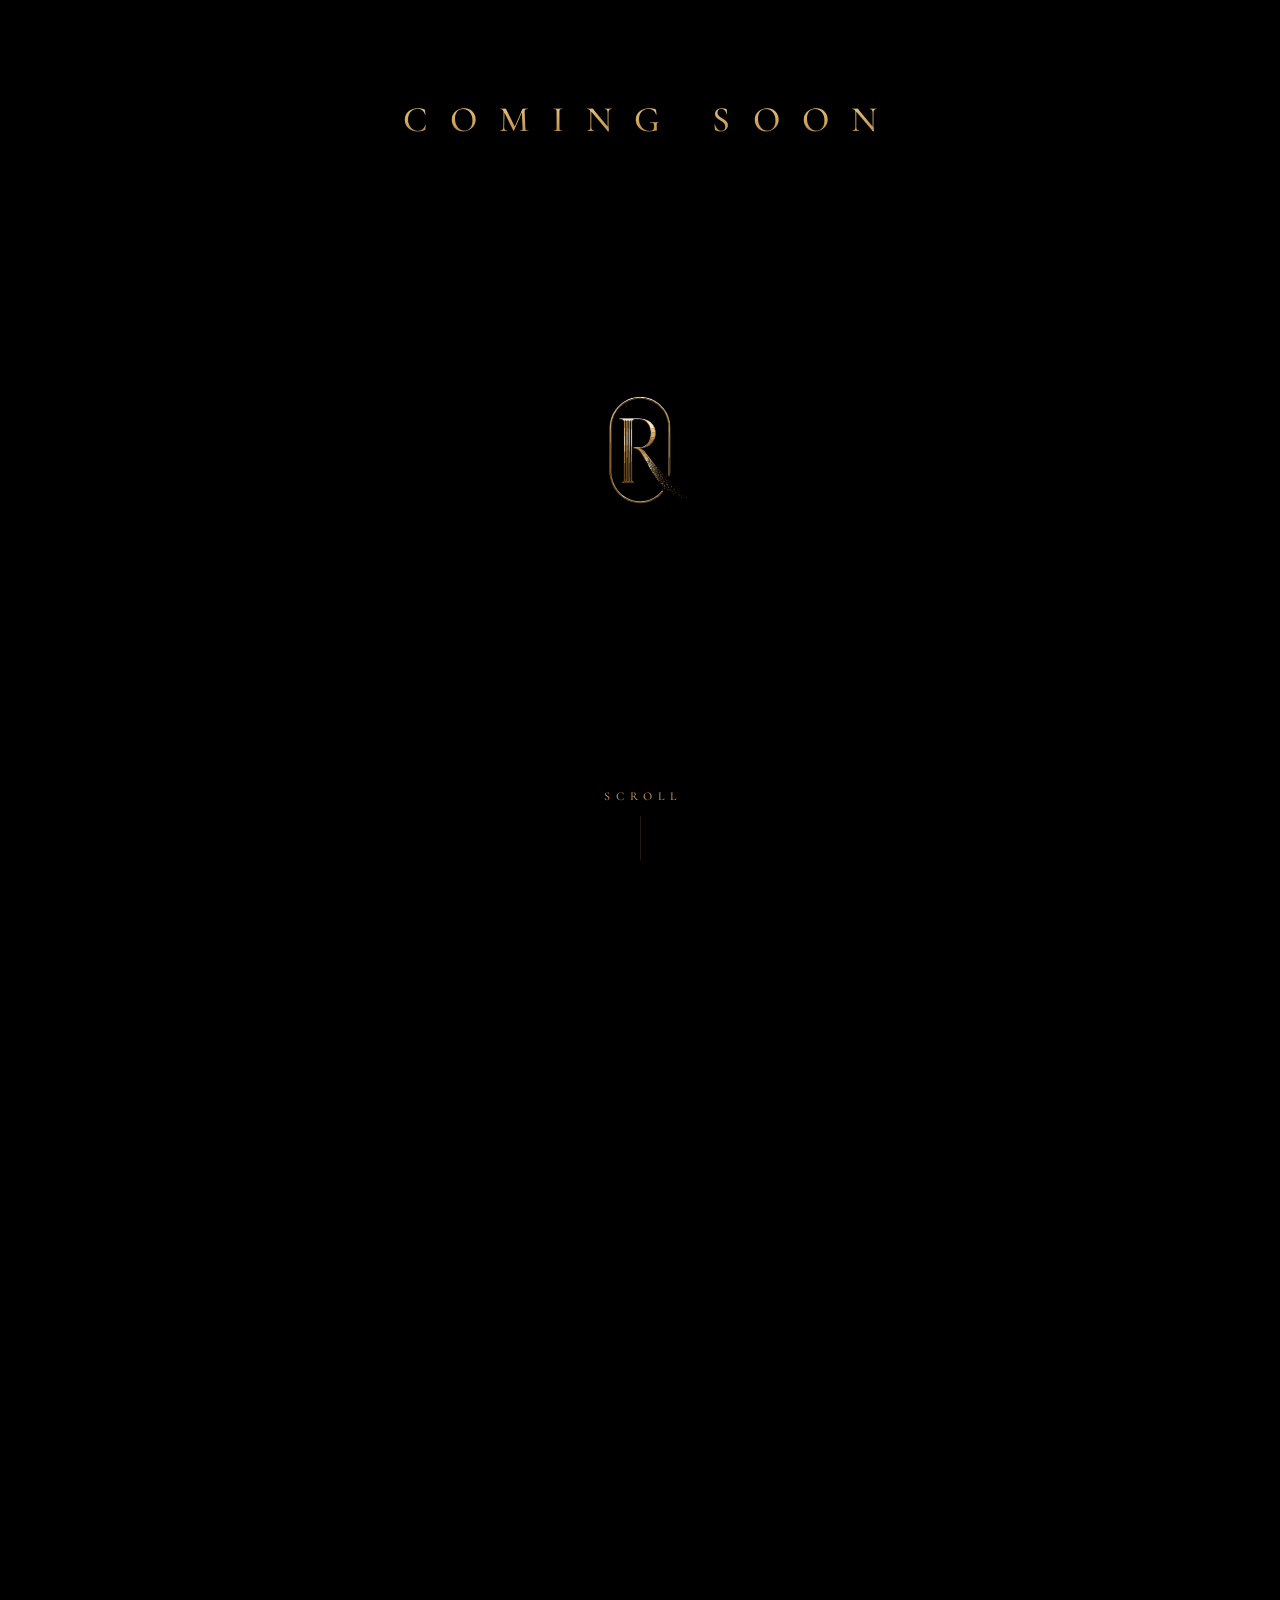
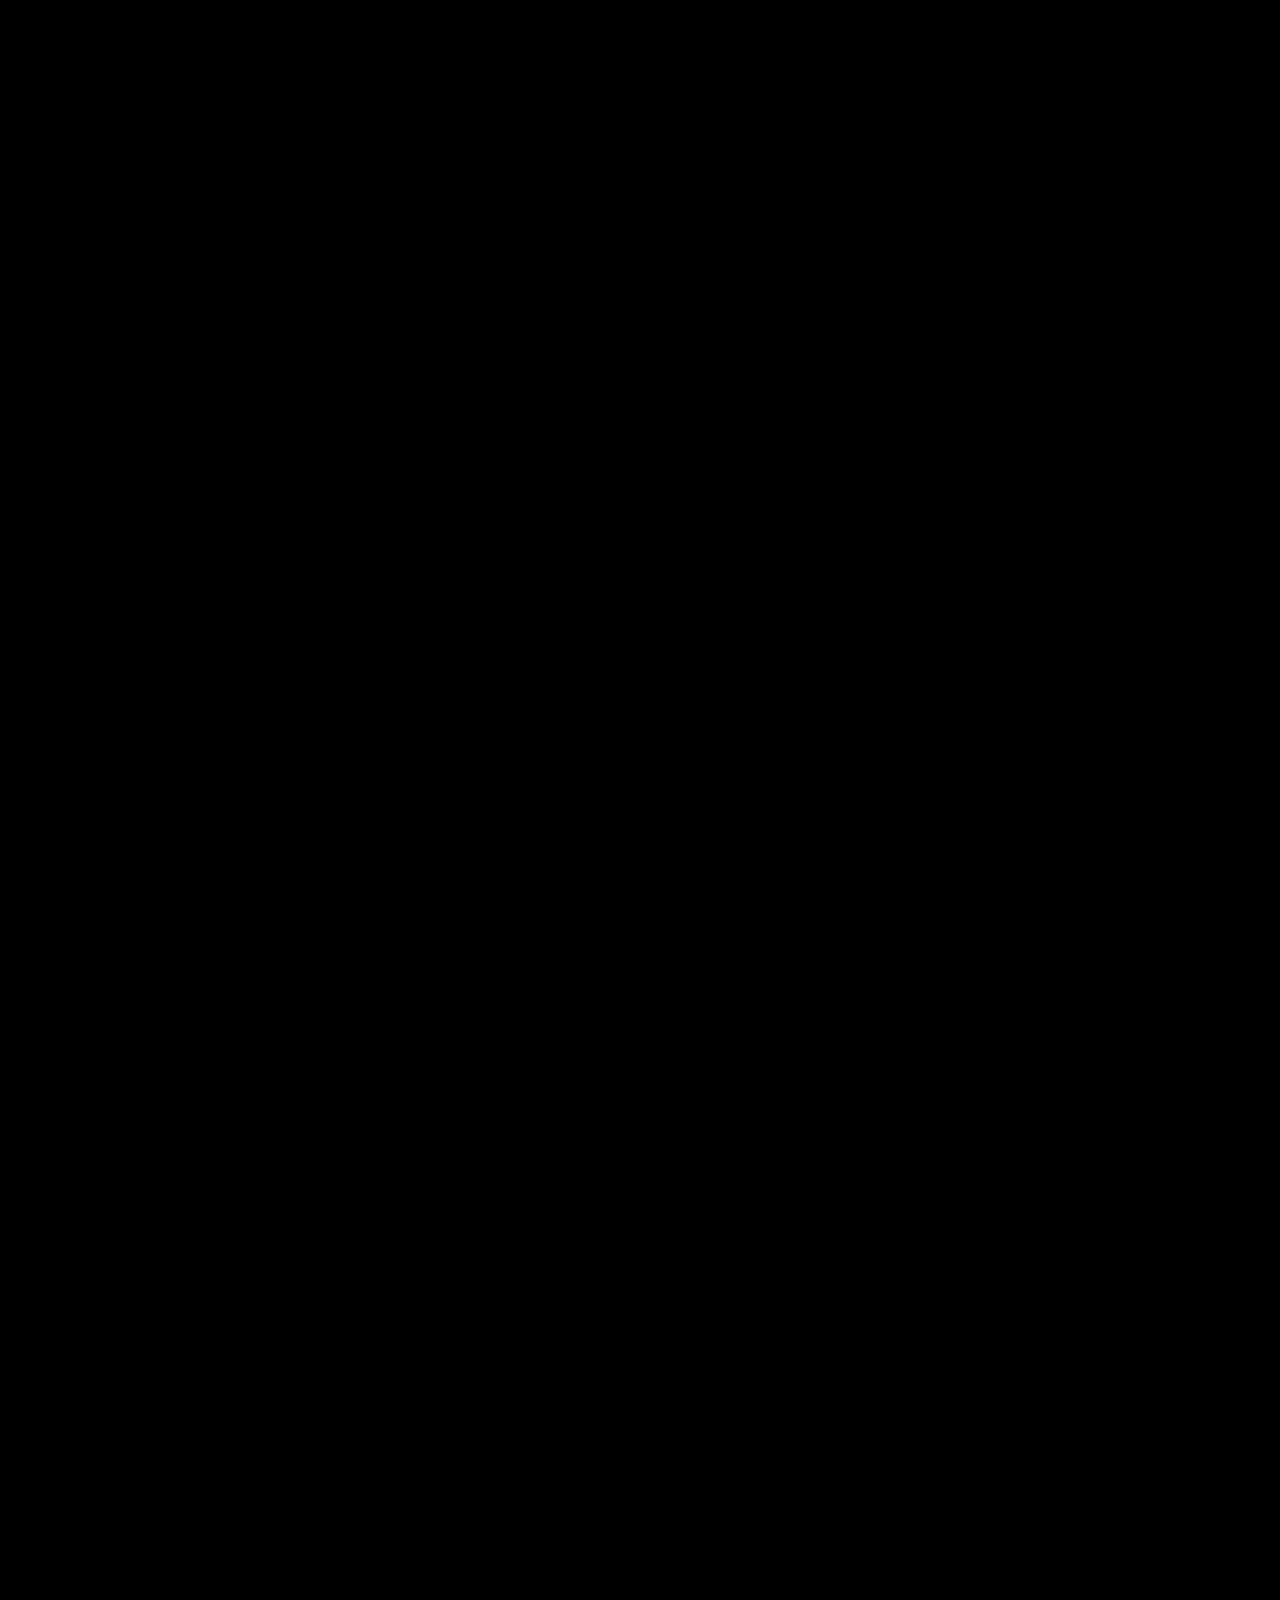
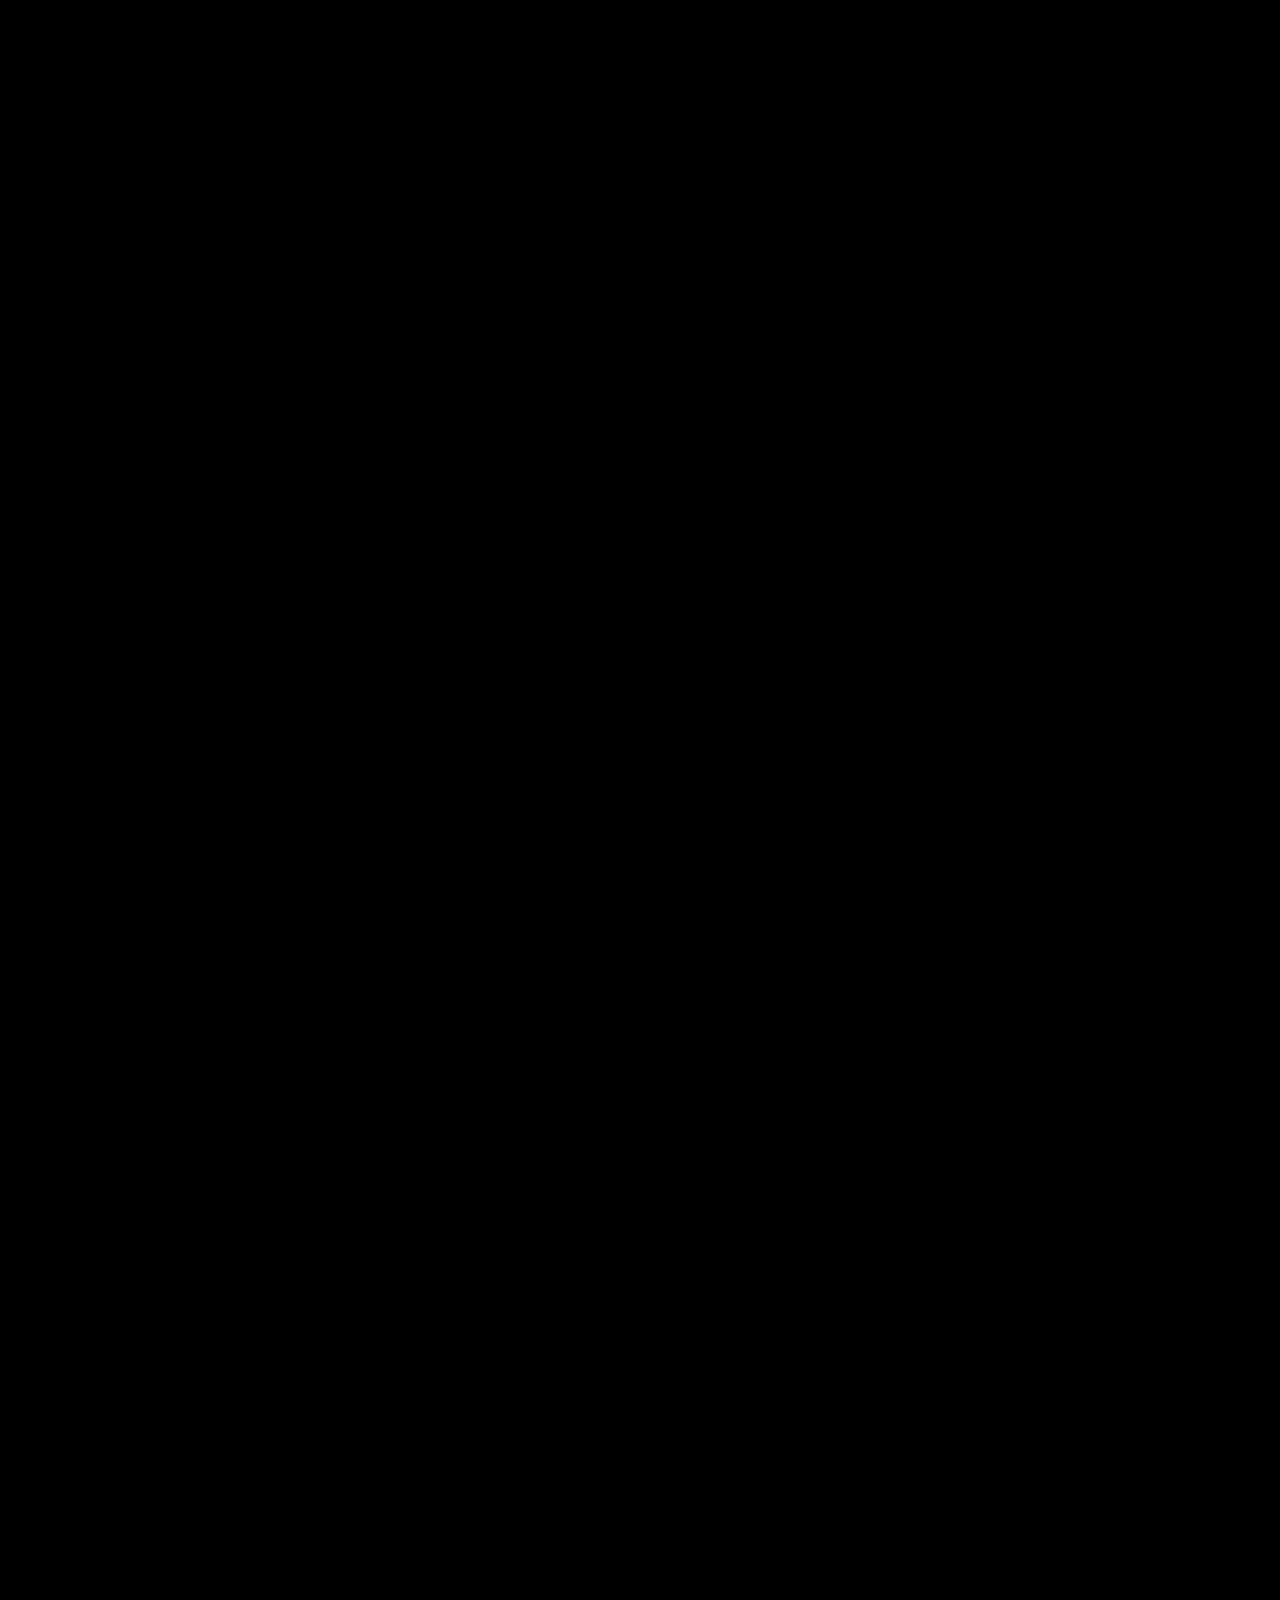
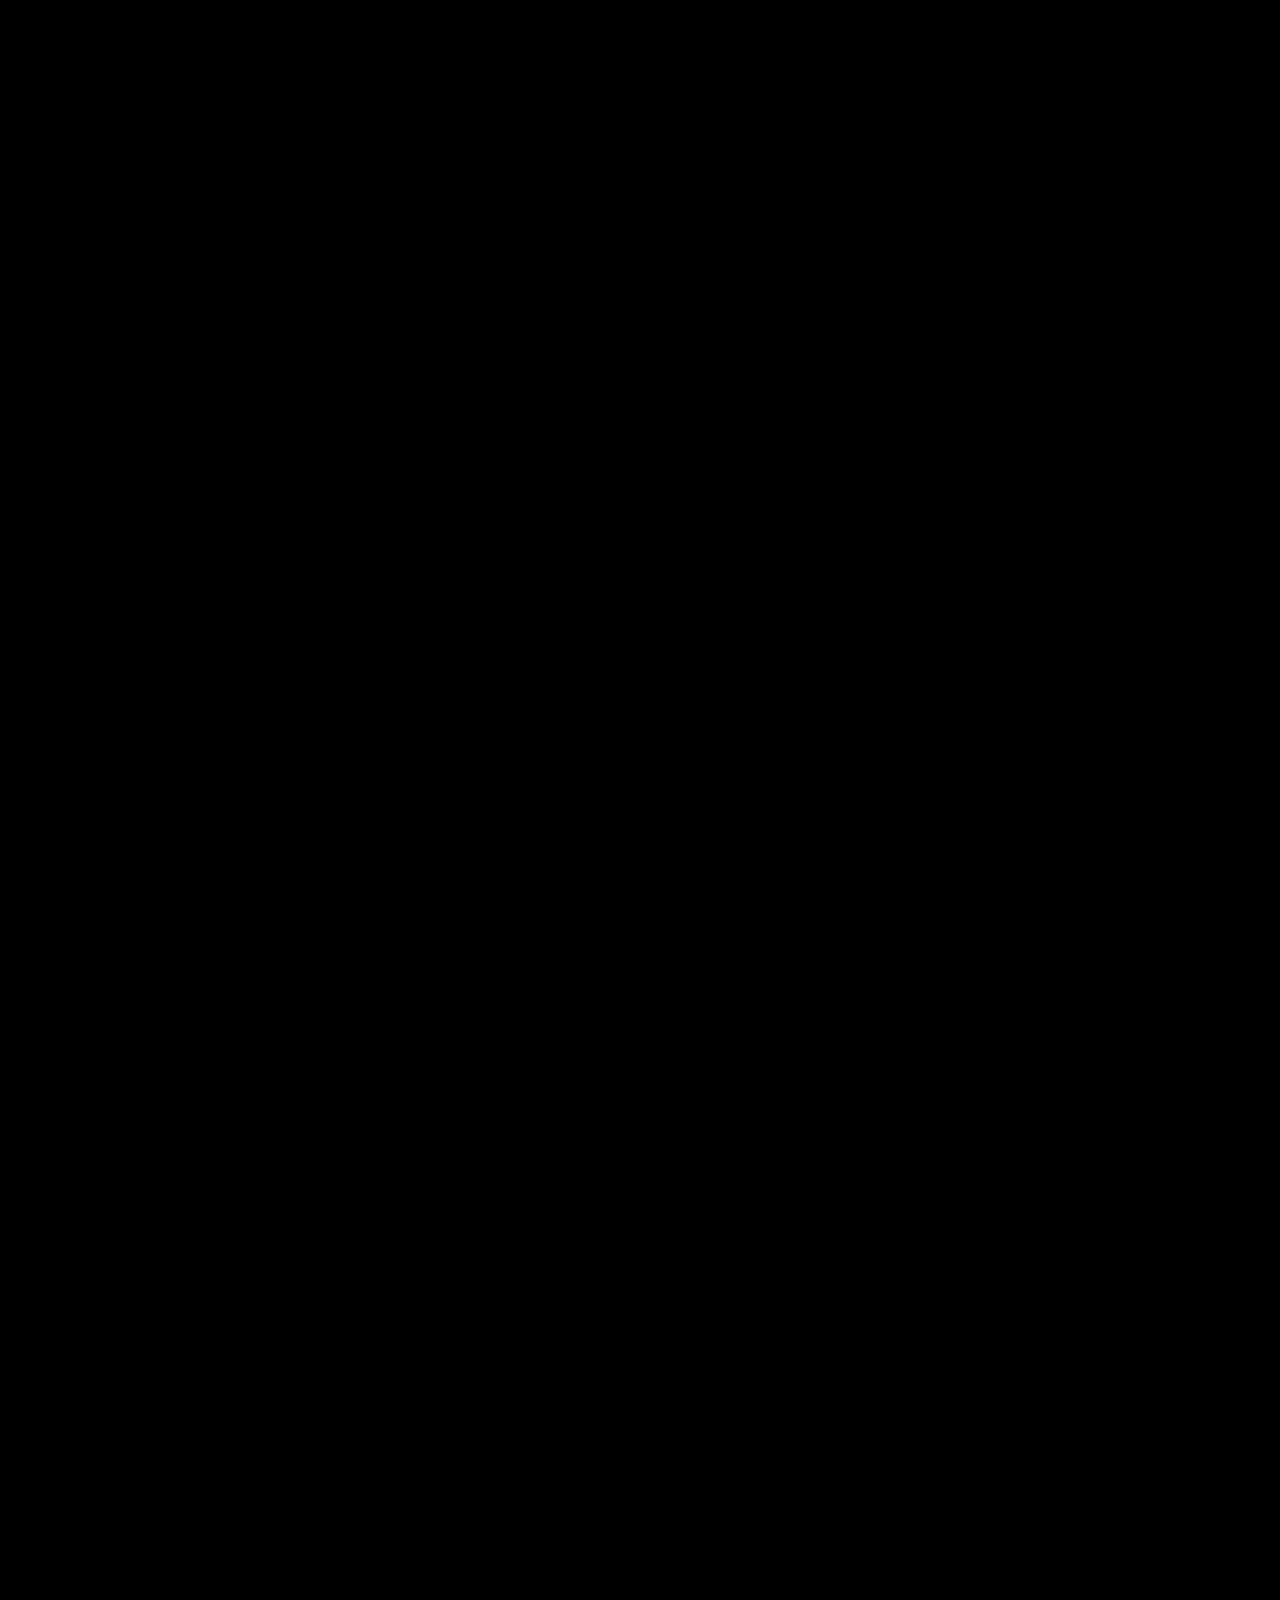
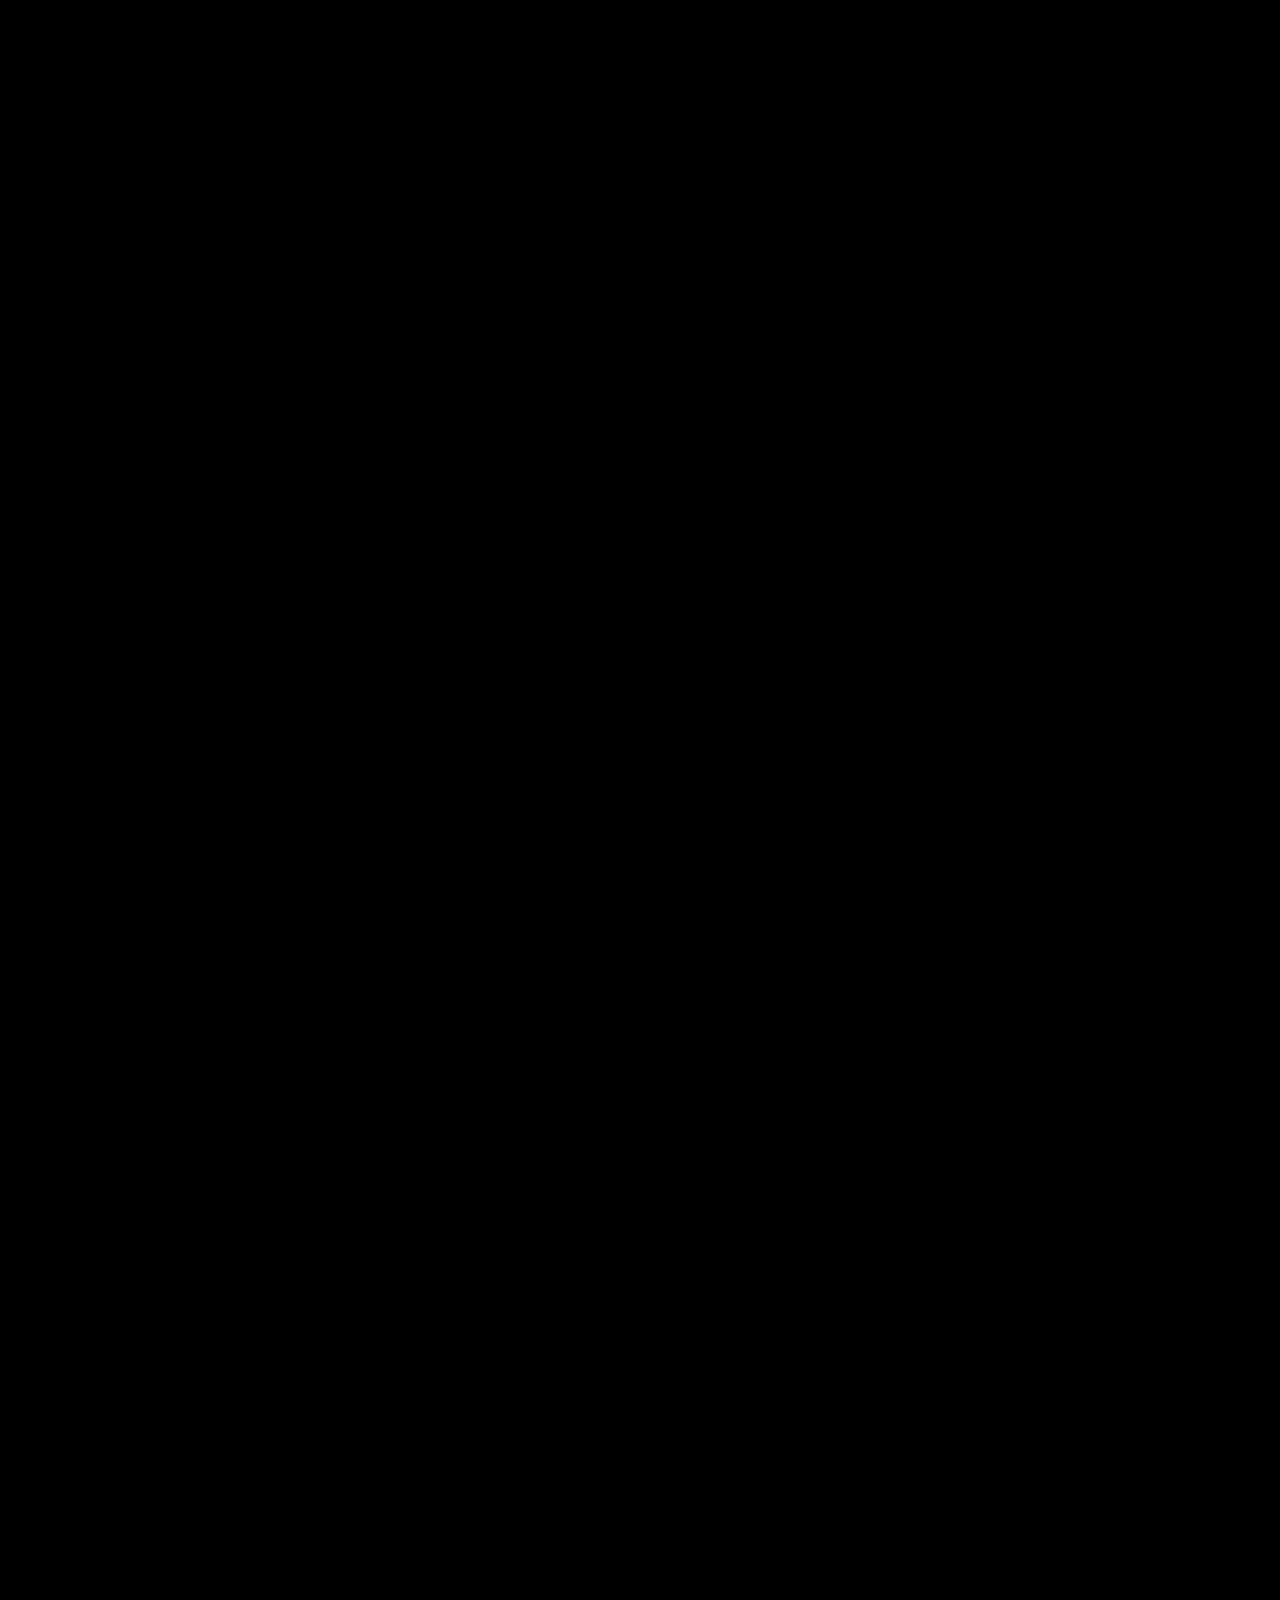
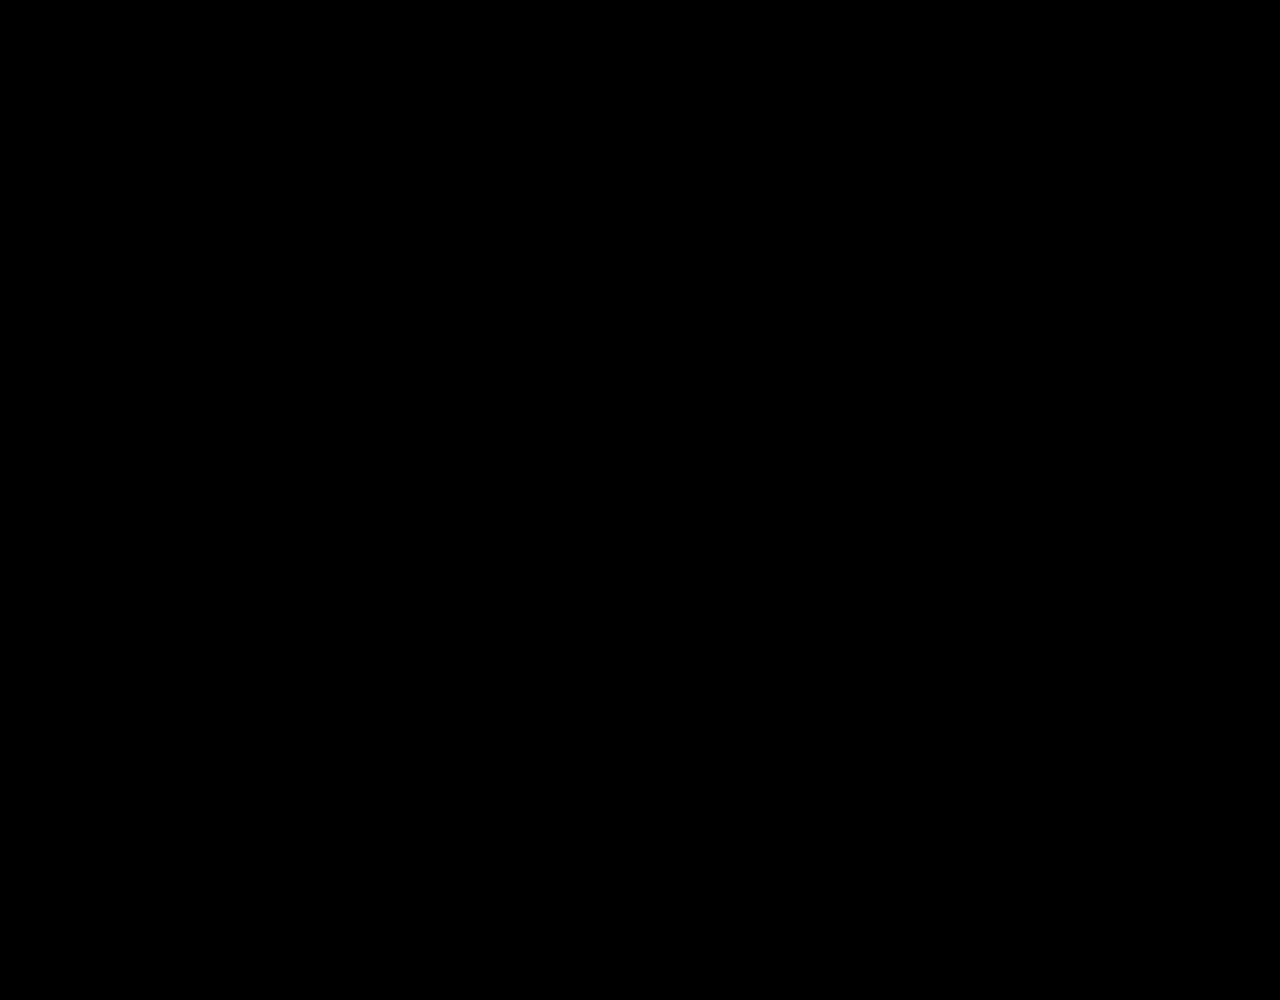
==== index.html @ 13f174f8 "New birth moon: a live moon to tap, engraved date numbers, star-dust-light reveal, smooth hand-over," ====
<!DOCTYPE html>
<html lang="en" class="no-js">

<head>
  <meta charset="UTF-8">
  <meta name="viewport" content="width=device-width, initial-scale=1, viewport-fit=cover">

  <title>REMOIRE</title>
  <meta name="description" content="REMOIRE. Coming soon. Join the waiting list.">
  <meta name="theme-color" content="#000000">
  <meta name="color-scheme" content="dark">

  <!-- Icons: browser tab and phone home screen -->
  <link rel="icon" href="favicon.ico" sizes="any">
  <link rel="icon" href="assets/icons/icon-32.png" type="image/png" sizes="32x32">
  <link rel="icon" href="assets/icons/icon-192.png" type="image/png" sizes="192x192">
  <link rel="apple-touch-icon" href="assets/icons/apple-touch-icon.png">

  <!-- Share preview (WhatsApp, iMessage, Instagram, LinkedIn, X…) -->
  <meta property="og:type" content="website">
  <meta property="og:site_name" content="REMOIRE">
  <meta property="og:title" content="REMOIRE">
  <meta property="og:description" content="Coming soon.">
  <meta property="og:url" content="https://remoire.co/">
  <meta property="og:image" content="https://remoire.co/assets/share-preview.jpg">
  <meta property="og:image:width" content="1200">
  <meta property="og:image:height" content="630">
  <meta property="og:image:alt" content="The REMOIRE bottle standing in a lunar crater, beneath the REMOIRE wordmark.">
  <meta name="twitter:card" content="summary_large_image">
  <meta name="twitter:image" content="https://remoire.co/assets/share-preview.jpg">

  <!-- Swap .no-js for .js before first paint (prevents a flash of the wrong state) -->
  <script>
    document.documentElement.className = "js is-loading";
    // remoire.co/#loader always plays the loading moon, for previewing it
    if (location.hash === "#loader") document.documentElement.classList.add("show-loader");
    // The crescent only appears if loading takes longer than a moment
    setTimeout(function () {
      var h = document.documentElement;
      if (h.classList.contains("is-loading")) h.classList.add("show-loader");
    }, 350);
  </script>

  <link rel="preload" as="image" href="assets/loader-moon.webp" fetchpriority="high">
  <link rel="stylesheet" href="style.css?v=20261007a">
  <script src="script.js?v=20261007a" defer></script>
</head>

<body>

  <!-- Loading: the gold moon waxes from new to full while the site arrives (slow connections only) -->
  <div class="loader" aria-hidden="true">
    <canvas class="loader-moon" width="112" height="112"></canvas>
  </div>

  <main>

    <section class="brand-scene" aria-label="REMOIRE">

      <div class="brand-sticky">

        <!-- ============ LUNAR ENVIRONMENT (one single background) ============ -->
        <div class="lunar-background" aria-hidden="true"></div>
        <div class="lunar-darkness" aria-hidden="true"></div>


        <!-- ============ REMOIRE IDENTITY ============ -->
        <div class="brand-lockup">
          <div class="lockup-inner">

            <img
              src="assets/remoire-r.svg"
              alt=""
              class="remoire-r"
              width="837"
              height="870"
            >

            <h1 class="wordmark-heading">
              <img
                src="assets/remoire-wordmark.svg"
                alt="REMOIRE"
                class="remoire-wordmark"
                width="1850"
                height="167"
              >
            </h1>

          </div>
        </div>


        <!-- ============ SMOKE (behind the bottle) ============ -->
        <canvas class="smoke smoke-back" aria-hidden="true"></canvas>


        <!-- ============ THE MOON — BOTTLE ============ -->
        <div class="bottle" aria-hidden="true">
          <!-- Gold light behind the bottle, only for those who have joined -->
          <div class="bottle-aura"></div>
          <!-- Clips at the crater floor, so the bottle rises up out of it -->
          <div class="bottle-rise">
            <div class="bottle-form">
              <img
                src="assets/Moon%20transparent.png"
                alt=""
                class="bottle-lit"
                width="900"
                height="1128"
                decoding="async"
                fetchpriority="low"
              >
              <!-- Same image, rendered as a silhouette. Fading it out reveals the lit bottle. -->
              <img
                src="assets/Moon%20transparent.png"
                alt=""
                class="bottle-shadow"
                width="900"
                height="1128"
                decoding="async"
                fetchpriority="low"
              >


              <!-- The visitor's name, engraved around the bottle -->
              <svg class="bottle-name" viewBox="0 0 900 1128" aria-hidden="true" focusable="false">
                <defs>
                  <filter id="name-cut" x="-20%" y="-40%" width="140%" height="180%">
                    <feFlood flood-color="#000000" flood-opacity="0.85"/>
                    <feComposite in2="SourceAlpha" operator="in"/>
                    <feOffset dy="-2" result="edge-dark"/>
                    <feFlood flood-color="#e7c380" flood-opacity="0.75"/>
                    <feComposite in2="SourceAlpha" operator="in"/>
                    <feOffset dy="1.6" result="edge-light"/>
                    <feMerge>
                      <feMergeNode in="edge-light"/>
                      <feMergeNode in="edge-dark"/>
                      <feMergeNode in="SourceGraphic"/>
                    </feMerge>
                  </filter>
                  <filter id="sig-soft" x="-30%" y="-60%" width="160%" height="220%">
                    <feGaussianBlur stdDeviation="0.7"/>
                  </filter>
                  <filter id="sig-frost" x="-20%" y="-40%" width="140%" height="180%">
                    <feTurbulence type="fractalNoise" baseFrequency="2.2" numOctaves="2" seed="7" result="noise"/>
                    <feColorMatrix in="noise" type="matrix" values="0 0 0 0 1  0 0 0 0 1  0 0 0 0 1  0 0 0 1.6 -0.45" result="grain"/>
                    <feComposite in="SourceGraphic" in2="grain" operator="in" result="speckle"/>
                    <feGaussianBlur in="SourceGraphic" stdDeviation="0.5" result="haze"/>
                    <feComponentTransfer in="haze" result="faint"><feFuncA type="linear" slope="0.45"/></feComponentTransfer>
                    <feMerge><feMergeNode in="faint"/><feMergeNode in="speckle"/></feMerge>
                  </filter>
                  <filter id="name-glint" x="-60%" y="-120%" width="220%" height="340%">
                    <feGaussianBlur stdDeviation="6" result="blur"/>
                    <feMerge>
                      <feMergeNode in="blur"/>
                      <feMergeNode in="blur"/>
                      <feMergeNode in="SourceGraphic"/>
                    </feMerge>
                  </filter>
                </defs>
                <!-- A latitude line across the lower front of the sphere -->
                <path class="bottle-name-path" id="bottle-name-path" d="M 110 800 A 350 62 0 0 0 790 800" fill="none"/>
                <g class="bottle-name-letters"></g>
                <g class="bottle-signature"></g>
              </svg>
            </div>
          </div>
        </div>


        <!-- ============ SMOKE (in front, low around the base) ============ -->
        <canvas class="smoke smoke-front" aria-hidden="true"></canvas>


        <!-- ============ SCROLL HINT (fades as soon as scrolling starts) ============ -->
        <div class="scroll-cue" aria-hidden="true">
          <span class="scroll-cue-label">Scroll</span>
          <span class="scroll-cue-line"></span>
        </div>


        <!-- ============ THE MOON — COPY + WAITING LIST ============ -->
        <div class="moon-copy">

          <div class="moon-heading">
            <h2 class="moon-soon">Coming Soon</h2>
          </div>

          <form class="waitlist" novalidate>
            <p class="waitlist-label" id="waitlist-label">
              <!-- First: sign the bottle. Then: the email seals it. -->
              <span class="label-name"><span class="ln-1">Leave your mark.</span> <span class="ln-2">Sign the moon.</span></span>
              <span class="label-email"><span class="le-1"></span><span class="le-2">When the moon rises</span></span>
            </p>

            <div class="waitlist-field">
              <label for="waitlist-email" class="visually-hidden">Email address</label>
              <input
                type="email"
                id="waitlist-email"
                name="email"
                placeholder="Tell me by email."
                autocomplete="email"
                inputmode="email"
                autocapitalize="off"
                spellcheck="false"
                required
                aria-describedby="waitlist-label waitlist-status"
              >
              <label for="waitlist-name" class="visually-hidden">Your name, to leave on the moon</label>
              <input
                type="text"
                id="waitlist-name"
                name="name"
                placeholder="Your name"
                autocomplete="given-name"
                autocapitalize="words"
                spellcheck="false"
                maxlength="14"
                tabindex="-1"
              >

              <button type="submit" class="waitlist-submit" aria-label="Send">
                <svg viewBox="0 0 32 12" aria-hidden="true" focusable="false">
                  <path d="M0 6h30M25 1l5 5-5 5" fill="none" stroke="currentColor" stroke-width="1"/>
                </svg>
              </button>

              <!-- Signature pad, for signing with a finger or mouse -->
              <canvas class="sign-pad" aria-label="Draw your signature"></canvas>
              <span class="sign-hint" aria-hidden="true">Sign here</span>

              <!-- Typed letters are copied here on submit, then glow and sink into the dust -->
              <div class="engrave" aria-hidden="true"></div>

              <!-- Replaces the field once someone has joined -->
              <p class="waitlist-thanks" aria-hidden="true">Received. When the moon rises, you will know.</p>
            </div>

            <p class="waitlist-status" id="waitlist-status" role="status" aria-live="polite"></p>

            <!-- After joining: keep a picture of it, or start again -->
            <div class="waitlist-after">
              <button type="button" class="save-moon" tabindex="-1">Save your moon</button>
              <button type="button" class="start-again" tabindex="-1">Start again</button>
            </div>

            <p class="waitlist-consent">By joining, you agree to receive emails from REMOIRE.</p>

            <div class="sign-modes" role="group" aria-label="How to sign">
              <button type="button" class="sign-mode" data-mode="type" aria-pressed="true" tabindex="-1">Type</button>
              <span class="sign-dot" aria-hidden="true"></span>
              <button type="button" class="sign-mode" data-mode="draw" aria-pressed="false" tabindex="-1">Draw</button>
              <span class="sign-dot sign-dot-clear" aria-hidden="true"></span>
              <button type="button" class="sign-clear" tabindex="-1">Clear</button>
              <span class="sign-dot" aria-hidden="true"></span>
              <button type="button" class="waitlist-skip" tabindex="-1">Skip</button>
            </div>
          </form>

          <button type="button" class="birth-moon-open">
            <canvas class="bm-tiny" width="80" height="80" aria-hidden="true"></canvas>
            <span>Your birth moon</span>
          </button>
          <p class="copyright">© <span class="copyright-year">2026</span> REMOIRE. All rights reserved.</p>

        </div>


        <!-- ============ WISHES ============ -->
        <!-- Stars left by this visitor's wishes (kept on this device only) -->
        <div class="wish-sky"></div>
        <p class="wish-reveal" aria-live="polite" hidden></p>

        <div class="wish" hidden>
          <form class="wish-form" novalidate>
            <p class="wish-title" id="wish-title">Make a wish.</p>
            <div class="wish-field">
              <label for="wish-input" class="visually-hidden">Your wish</label>
              <input type="text" id="wish-input" maxlength="60" placeholder="Whisper it here." autocomplete="off" spellcheck="false" aria-describedby="wish-title wish-note">
              <button type="submit" class="wish-send" aria-label="Send your wish to the moon">
                <svg viewBox="0 0 32 12" aria-hidden="true" focusable="false">
                  <path d="M0 6h30M25 1l5 5-5 5" fill="none" stroke="currentColor" stroke-width="1"/>
                </svg>
              </button>
              <div class="wish-letters" aria-hidden="true"></div>
            </div>
            <p class="wish-note" id="wish-note">Only you and the moon will know.</p>
            <button type="button" class="wish-close">Not now</button>
          </form>
        </div>


        <!-- ============ FILM GRAIN ============ -->
        <div class="grain" aria-hidden="true"></div>

      </div>

    </section>

  </main>

  <!-- ============ SAVE YOUR MOON: preview of the Stories image ============ -->
  <!-- ============ YOUR BIRTH MOON ============ -->
  <!-- The phase is worked out in the browser; the date is never sent anywhere. -->
  <div class="birth-moon" role="dialog" aria-modal="true" aria-labelledby="birth-moon-title" hidden>
    <div class="birth-moon-inner">
      <h2 class="birth-moon-title" id="birth-moon-title">Your birth moon</h2>

      <div class="birth-moon-wrap">
        <canvas class="birth-moon-disc" width="400" height="400" aria-hidden="true"></canvas>
        <div class="birth-moon-flash" aria-hidden="true"></div>
        <canvas class="birth-moon-fx" aria-hidden="true"></canvas>
      </div>
      <p class="bm-when" aria-live="polite"></p>

      <form class="birth-moon-form" novalidate>
        <p class="bm-live" aria-hidden="true"></p>
        <p class="birth-moon-label" id="bm-label">The night you were born</p>
        <div class="bm-engraved" role="group" aria-labelledby="bm-label">
          <input id="bm-d" type="text" inputmode="numeric" maxlength="2" placeholder="DD" aria-label="Day" autocomplete="bday-day">
          <i aria-hidden="true">·</i>
          <input id="bm-m" type="text" inputmode="numeric" maxlength="2" placeholder="MM" aria-label="Month" autocomplete="bday-month">
          <i aria-hidden="true">·</i>
          <input id="bm-y" type="text" inputmode="numeric" maxlength="4" placeholder="YYYY" aria-label="Year" autocomplete="bday-year" class="is-year">
        </div>
        <button type="submit" class="birth-moon-reveal">Reveal</button>
        <p class="birth-moon-note">Your birthday stays on this device.</p>
      </form>

      <div class="birth-moon-result" role="status" aria-live="polite" hidden>
        <p class="bm-date"></p>
        <p class="bm-phase"></p>
        <p class="bm-month"></p>
        <p class="bm-line"></p>
        <p class="bm-return"></p>
      </div>

      <div class="birth-moon-actions">
        <button type="button" class="bm-save" hidden>Save image</button>
        <button type="button" class="bm-again" hidden>Another date</button>
        <button type="button" class="bm-close">Close</button>
      </div>
    </div>
  </div>

  <div class="moon-share" role="dialog" aria-modal="true" aria-labelledby="moon-share-title" hidden>
    <div class="moon-share-inner">
      <h2 class="moon-share-title" id="moon-share-title">Your moon</h2>
      <img class="moon-share-img" alt="Your signed REMOIRE bottle in the crater.">
      <p class="moon-share-hint">On a phone, press and hold the image to save it.</p>
      <div class="moon-share-actions">
        <button type="button" class="moon-share-share" hidden>Share</button>
        <button type="button" class="moon-share-save">Save image</button>
        <button type="button" class="moon-share-close">Close</button>
      </div>
    </div>
  </div>

</body>

</html>
---- style.css ----
/* =========================================================
   REMOIRE — THE MOON
   ---------------------------------------------------------
   How this works:
   script.js only measures scroll and writes a handful of
   0 → 1 values (CSS custom properties) onto .brand-sticky.
   Everything visual — sizes, fades, positions — is decided
   here in CSS from those values. Media queries therefore
   keep working during the animation.
========================================================= */


/* =========================================
   FONTS
   Cormorant Garamond, the serif closest to the wordmark.
   From the REMOIRE design system. Served from this site
   (no Google request). SIL Open Font License 1.1.
========================================= */

@font-face {
  font-family: "Cormorant Garamond";
  src: url("assets/fonts/CormorantGaramond-300-normal.woff2") format("woff2");
  font-weight: 300;
  font-style: normal;
  font-display: swap;
}

@font-face {
  font-family: "Cormorant Garamond";
  src: url("assets/fonts/CormorantGaramond-400-normal.woff2") format("woff2");
  font-weight: 400;
  font-style: normal;
  font-display: swap;
}

@font-face {
  font-family: "Cormorant Garamond";
  src: url("assets/fonts/CormorantGaramond-600-normal.woff2") format("woff2");
  font-weight: 600;
  font-style: normal;
  font-display: swap;
}

@font-face {
  font-family: "Cormorant Garamond";
  src: url("assets/fonts/CormorantGaramond-500-normal.woff2") format("woff2");
  font-weight: 500;
  font-style: normal;
  font-display: swap;
}


/* =========================================
   TOKENS
   Names and values match the REMOIRE design system.
========================================= */

:root {
  color-scheme: dark;

  /* Colour */
  --black: #000000;
  --lunar-100: #e4e0d8;                        /* primary text      */
  --lunar-300: #b3aea6;                        /* secondary text    */
  --lunar-500: #7c7870;                        /* placeholders, small print */
  --gold-300: #edc281;                         /* hover             */
  --gold-400: #d8a964;                         /* focus, caret      */
  --gold-500: #c39652;                         /* the REMOIRE gold (wordmark) */
  --gold-wordmark-light: #e7c380;              /* the wordmark's highlight */
  --gold-700: #a37336;                         /* placeholders */
  --gold-hairline: rgba(195, 150, 82, 0.38);   /* rules, underlines */
  --gold-focus: rgba(216, 169, 100, 0.85);     /* focused underline */

  /* Type families */
  --font-display: "Cormorant Garamond", Garamond, "Times New Roman", serif;

  /* Tracking */
  --tracking-wordmark: 0.62em;
  --tracking-display: 0.4em;
  --tracking-label: 0.4em;
  --tracking-caption: 0.5em;

  /* Spacing */
  --space-1: 8px;
  --space-2: 16px;
  --space-3: 24px;
  --space-4: 48px;
  --space-5: 96px;
  --space-6: 160px;

  /* Scroll length of the whole sequence.
     Long on purpose: every beat gets room to breathe. */
  --scene-length: 1000vh;
}


/* =========================================
   RESET
========================================= */

*,
*::before,
*::after {
  margin: 0;
  padding: 0;
  box-sizing: border-box;
}

html,
body {
  background: var(--black);
  /* clip (not hidden) = no horizontal scroll AND sticky keeps working */
  overflow-x: hidden;
  overflow-x: clip;
}

body {
  color: var(--lunar-100);
  -webkit-font-smoothing: antialiased;
  -moz-osx-font-smoothing: grayscale;
  text-rendering: optimizeLegibility;
}

img,
svg {
  display: block;
}

.visually-hidden {
  position: absolute;
  width: 1px;
  height: 1px;
  overflow: hidden;
  clip: rect(0 0 0 0);
  clip-path: inset(50%);
  white-space: nowrap;
}


/* =========================================
   MAIN SCROLL SEQUENCE
========================================= */

.brand-scene {
  position: relative;
  height: var(--scene-length);
  background: var(--black);
}

.brand-sticky {
  /* ---- Progress values (written by script.js, 0 → 1) ---- */
  --r: 0;            /* R growth                     */
  --word: 0;         /* wordmark arrival             */
  --lunar: 0;        /* lunar world emerging         */
  --zoom: 0;         /* slow push into the landscape */
  --brand-out: 0;    /* identity leaving             */
  --dim: 0;          /* environment settles darker   */
  --bottle-in: 0;    /* silhouette appears           */
  --lit: 0;          /* light reaches the bottle     */
  --joined: 0;       /* 0 → 1 once the visitor joins */
  --px: 0;           /* pointer / tilt, -1 → 1 (depth) */
  --py: 0;
  --soon: 0;         /* COMING SOON                  */
  --list: 0;         /* waiting list                 */
  --cue: 1;          /* scroll hint (1 = visible)    */

  /* 1 = movement on, 0 = reduced motion (fades only) */
  --motion: 1;

  /* Gap between the stage and the *visible* viewport on
     mobile browsers with collapsing toolbars. Content sits
     above it so nothing hides behind the Safari toolbar. */
  --toolbar-gap: 0px;

  position: sticky;
  top: 0;

  width: 100%;
  height: 100vh;
  height: 100lvh;

  overflow: hidden;
  background: var(--black);
  isolation: isolate;
}

@supports (height: 100svh) {
  .brand-sticky {
    --toolbar-gap: calc(100lvh - 100svh);
  }
}


/* =========================================
   LUNAR ENVIRONMENT
========================================= */

.lunar-background {
  --bg-position: center center;
  --zoom-origin: 50% 72%;   /* the crater floor, where the bottle stands */

  position: absolute;
  inset: -18px;      /* a little overscan, so depth movement never shows an edge */
  z-index: 1;

  background-color: var(--black);
  background-image: url("assets/moon-background.webp");
  background-size: cover;
  background-position: var(--bg-position);
  background-repeat: no-repeat;

  /* Very slow push towards the bottle's position.
     Raster image, so scaling does not affect sharpness. */
  transform:
    translate3d(calc(var(--px) * -10px), calc(var(--py) * -6px), 0)
    scale(calc(1 + var(--zoom) * 0.06 * var(--motion)));
  transform-origin: var(--zoom-origin);

  will-change: transform;
}

/*
  The reveal is done by this one layer alone: black lifts
  away slowly (eyes adjusting). Later it settles back a
  little so the bottle becomes the brightest thing on screen.
*/
.lunar-darkness {
  position: absolute;
  inset: 0;
  z-index: 2;

  background: var(--black);
  opacity: calc(1 - var(--lunar) + var(--dim) * 0.34);

  pointer-events: none;
  will-change: opacity;
}


/* =========================================
   REMOIRE IDENTITY
========================================= */

.brand-lockup {
  /* Sizes of the composition */
  --r-start: clamp(80px, 12vh, 120px);
  --r-end: clamp(220px, 40vh, 400px);
  --wm-width: clamp(300px, 34vw, 540px);
  --wm-gap: clamp(24px, 4.6vh, 46px);

  /* Wordmark height = width × (167 / 1850) */
  --wm-height: calc(var(--wm-width) * 0.0903);

  /* When the wordmark arrives, the whole lockup lifts by half
     its added height so R + REMOIRE ends up optically centred. */
  --lift: calc((var(--wm-gap) + var(--wm-height)) / 2);

  position: absolute;
  inset: 0 0 var(--toolbar-gap) 0;
  z-index: 3;

  display: grid;
  place-items: center;

  opacity: calc(1 - var(--brand-out));
  pointer-events: none;
}

.lockup-inner {
  position: relative;
  transform: translateY(calc(var(--lift) * var(--word) * -1));
}

/* Arrival: black first, then the R fades up once loaded */
.js .lockup-inner {
  opacity: 0;
  transition: opacity 2.4s cubic-bezier(0.33, 0, 0.2, 1) 0.2s;
}

.js.is-ready .lockup-inner {
  opacity: 1;
}


/* R — animated by its rendered height (vector re-draw, never a
   blurry transform scale). The R stays perfectly centred. */

.remoire-r {
  width: auto;
  height: calc(var(--r-start) + (var(--r-end) - var(--r-start)) * var(--r));
}


/* REMOIRE — positioned relative to the R, so it never
   pushes the R off centre while it is still invisible. */

.wordmark-heading {
  position: absolute;
  top: calc(100% + var(--wm-gap));
  left: 50%;
  width: var(--wm-width);
  margin-left: calc(var(--wm-width) / -2);   /* no -50% transform: stays on whole pixels */
  font-size: 0;
  line-height: 0;
}

/* ---- Loading crescent ---- */

.loader {
  position: fixed;
  inset: 0;
  z-index: 100;
  display: grid;
  place-items: center;
  background: #000;
  opacity: 0;
  visibility: hidden;
  pointer-events: none;
  transition: opacity 0.9s ease, visibility 0s linear 0.9s;
}

.show-loader .loader {
  opacity: 1;
  visibility: visible;
  transition: opacity 0.5s ease;
}

.show-loader.is-loaded .loader {
  opacity: 0;
  visibility: hidden;
  transition: opacity 0.9s ease, visibility 0s linear 0.9s;
}

.loader-moon {
  display: block;
  width: 56px;
  height: 56px;
  filter: drop-shadow(0 0 14px rgba(231, 195, 128, 0.18));
}

.remoire-wordmark {
  width: 100%;
  height: auto;

  opacity: var(--word);
  transform: translateY(calc((1 - var(--word)) * 14px * var(--motion)));
}


/* =========================================
   THE MOON — BOTTLE
========================================= */

.bottle {
  transform: translate3d(calc(var(--px) * -14px), calc(var(--py) * -7px), 0);
  /* Standing on the crater floor */
  --bottle-width: min(36vh, 26vw);
  --bottle-x: 50%;
  --bottle-bottom: 30vh;              /* where the base meets the floor */

  /* The render's golden base glow runs 5.2% below the base itself,
     so the box drops by that much to put the base on the floor. */
  --bottle-height: calc(var(--bottle-width) * 1128 / 900);
  --base-inset: 5.2%;

  position: absolute;
  z-index: 4;
  left: calc(var(--bottle-x) - var(--bottle-width) / 2);
  bottom: calc(var(--bottle-bottom) + var(--toolbar-gap) - var(--bottle-height) * 0.052);
  width: var(--bottle-width);
  aspect-ratio: 900 / 1128;

  pointer-events: none;
}

/* Clip line = the crater floor. Anything below it is "inside"
   the crater. The bottom edge is feathered so the emergence line
   is soft and melts into the smoke rather than a hard cut. */
.bottle-rise {
  position: absolute;
  inset: -20% -15% 0 -15%;   /* headroom above and at the sides (for the glow); clip only at the base */

  /* Transparent below the base line (5.2% of the bottle = 4.3% of
     this taller box), feathered just above it. */
  -webkit-mask-image: linear-gradient(to top, transparent 0, transparent 4.3%, #000 8.5%);
          mask-image: linear-gradient(to top, transparent 0, transparent 4.3%, #000 8.5%);
}

/* The bottle rises up out of the crater */
.bottle-form {
  position: absolute;
  left: 11.538%;               /* 15% of the bottle, inside the 130%-wide box above */
  right: 11.538%;
  bottom: 0;
  height: calc(100% / 1.2);   /* the bottle's own box inside the headroom */

  transform: translateY(calc((1 - var(--bottle-in)) * 104%));
}

.bottle-lit {
  filter: brightness(calc(1 + var(--joined) * 0.6));
}

/* Warm light behind the bottle, a reward for joining */
.bottle-aura {
  position: absolute;
  left: -45%;
  right: -45%;
  top: -10%;
  bottom: -5%;
  background: radial-gradient(closest-side, rgba(231, 195, 128, 0.3), rgba(216, 169, 100, 0.1) 55%, rgba(216, 169, 100, 0));
  opacity: var(--joined);
}

.bottle img {
  position: absolute;
  inset: 0;
  width: 100%;
  height: 100%;
}

/* Silhouette: same render, pushed to black. Fading it reveals the
   real lighting underneath — rim first, then surface. It never
   fully leaves: the bottle stays partly in shadow. */
.bottle-shadow {
  filter: brightness(0);
  opacity: calc((1 - var(--lit) * 0.85) * (1 - var(--joined)));
  will-change: opacity;
}

/* Contact shadow — seats the bottle on the lunar ground */
.bottle::before {
  content: "";
  position: absolute;
  left: -10%;
  right: -10%;
  bottom: calc(var(--base-inset) - 6%);
  height: 12%;
  background: radial-gradient(closest-side, rgba(0, 0, 0, 0.8), rgba(0, 0, 0, 0));
  opacity: calc(var(--bottle-in) * var(--bottle-in));
}

/* The bottle's golden base light spilling onto the crater floor.
   Arrives with the light, like the glow in the render itself. */
.bottle::after {
  content: "";
  position: absolute;
  left: -18%;
  right: -18%;
  bottom: calc(var(--base-inset) - 7%);
  height: 14%;
  background: radial-gradient(closest-side, rgba(231, 195, 128, 0.42), rgba(216, 169, 100, 0.12) 55%, rgba(216, 169, 100, 0));
  opacity: var(--lit);
  transform: scale(calc(1 + var(--joined) * 0.35), calc(1 + var(--joined) * 0.6));
}


/* =========================================
   SMOKE
   Drawn by script.js on two canvases: one behind the
   bottle, one low in front of it, so the bottle rises
   through the smoke rather than sitting on top of it.
========================================= */

.smoke {
  position: absolute;
  inset: 0;
  width: 100%;
  height: 100%;
  pointer-events: none;
}

.smoke-back {
  z-index: 3;
  transform: translate3d(calc(var(--px) * -13px), calc(var(--py) * -7px), 0);
}

.smoke-fx {
  z-index: 4;   /* dust puffs and gold sparks, above the smoke */
  transform: translate3d(calc(var(--px) * -22px), calc(var(--py) * -11px), 0);
}

.smoke-front {
  z-index: 4;   /* same layer as the bottle, but later in the page = in front */
  transform: translate3d(calc(var(--px) * -22px), calc(var(--py) * -11px), 0);
}


/* =========================================
   THE MOON — COPY
========================================= */

.moon-copy {
  position: absolute;
  inset: 0 0 var(--toolbar-gap) 0;
  z-index: 5;

  /* Symmetrical, like the crater: headline in the sky above the
     bottle, waiting list on the dark ground below it. */
  display: flex;
  flex-direction: column;
  justify-content: space-between;
  align-items: center;

  padding: clamp(64px, 11vh, 120px) var(--space-3) calc(clamp(20px, 3.5vh, 40px) + 48px);
  text-align: center;

  pointer-events: none;
}

/* A soft pool of shadow under the form so it reads over the
   textured rocks. Shaped like natural darkness, not a box. */
.moon-copy::before {
  content: "";
  position: absolute;
  left: 0;
  right: 0;
  bottom: 0;
  height: 44%;
  z-index: -1;
  background:
    radial-gradient(ellipse 50% 80% at 50% 100%,
      rgba(0, 0, 0, 0.9) 0%,
      rgba(0, 0, 0, 0.72) 40%,
      rgba(0, 0, 0, 0) 100%);
  opacity: var(--list);
}

.waitlist {
  text-shadow: 0 0 14px rgba(0, 0, 0, 0.9);
}

/* Set like the wordmark: same serif, same gold, same wide spacing,
   with the wordmark's soft metallic fall from highlight to gold. */
.moon-soon {
  font-family: var(--font-display);
  font-weight: 500;
  font-size: clamp(26px, 2.8vw, 42px);
  line-height: 1.15;
  letter-spacing: var(--tracking-wordmark);
  text-transform: uppercase;
  text-wrap: balance;
  margin-right: calc(var(--tracking-wordmark) * -1);   /* true centre */

  color: var(--gold-500);
  /* Two layers: a band of light that sweeps across once, over the
     wordmark's metallic gold */
  background:
    linear-gradient(100deg, rgba(255, 243, 214, 0) 38%, rgba(255, 243, 214, 0.95) 50%, rgba(255, 243, 214, 0) 62%),
    linear-gradient(to bottom, var(--gold-wordmark-light) 15%, var(--gold-500) 75%);
  background-size: 260% 100%, 100% 100%;
  background-position: 100% 0, 0 0;
  background-repeat: no-repeat;
  -webkit-background-clip: text;
          background-clip: text;
  -webkit-text-fill-color: transparent;

  opacity: var(--soon);
  transform: translateY(calc((1 - var(--soon)) * 12px * var(--motion)));
}


/* ---- Shooting stars (placed and moved by script.js) ---- */

.shooting-star {
  position: absolute;
  left: 0;
  top: 0;
  z-index: 3;
  width: 170px;
  height: 1.5px;
  margin-top: -0.75px;
  border-radius: 1px;
  /* The head is at the left end, where it travels */
  background: linear-gradient(to left, rgba(255, 243, 214, 0), rgba(240, 210, 160, 0.5) 70%, rgba(255, 248, 232, 1));
  box-shadow: 0 0 6px rgba(231, 195, 128, 0.7);
  transform-origin: left center;
  opacity: 0;
  pointer-events: none;
}


/* ---- Copyright: the quietest line on the page ---- */

.copyright {
  position: absolute;
  left: 0;
  right: 0;
  bottom: clamp(10px, 1.8vh, 18px);
  text-align: center;

  font-family: var(--font-display);
  font-weight: 400;
  font-size: 11px;
  line-height: 1;
  letter-spacing: 0.18em;
  margin-right: -0.18em;
  color: var(--gold-700);

  opacity: var(--list);
  pointer-events: none;
}


/* ---- Gold catching the light ---- */

@keyframes sheen {
  from { background-position: 100% 0, 0 0; }
  to   { background-position: 0% 0, 0 0; }
}

.moon-soon.is-sheen {
  animation: sheen 2.4s cubic-bezier(0.45, 0, 0.25, 1) both;
}

/* The waiting-list lines get the same light */
.label-email .le-1,
.label-email .le-2,
.label-name .ln-1,
.label-name .ln-2 {
  color: var(--gold-wordmark-light);
  background:
    linear-gradient(100deg, rgba(255, 246, 225, 0) 38%, rgba(255, 246, 225, 1) 50%, rgba(255, 246, 225, 0) 62%),
    linear-gradient(var(--gold-wordmark-light), var(--gold-wordmark-light));
  background-size: 260% 100%, 100% 100%;
  background-position: 100% 0, 0 0;
  background-repeat: no-repeat;
  -webkit-background-clip: text;
          background-clip: text;
  -webkit-text-fill-color: transparent;
  text-shadow: none;
}

.waitlist-label.is-sheen .label-email .le-2 {
  animation: sheen 2.4s cubic-bezier(0.45, 0, 0.25, 1) 0.2s both;
}

.waitlist.is-name .waitlist-label.is-sheen .ln-1 {
  animation: sheen 2.4s cubic-bezier(0.45, 0, 0.25, 1) 1.4s both;
}

.waitlist.is-name .waitlist-label.is-sheen .ln-2 {
  animation: sheen 2.4s cubic-bezier(0.45, 0, 0.25, 1) 2.5s both;
}

/* Second step: the email seals it */
@keyframes sheen-again {
  from { background-position: 100% 0, 0 0; }
  to   { background-position: 0% 0, 0 0; }
}

.label-email .le-1,
.label-email .le-2 {
  display: block;
}

.label-email .le-1:empty {
  display: none;
}

/* A soft lead-in above "When the moon rises" */
.label-email .le-1 {
  margin-bottom: 6px;
  font-style: italic;
  font-weight: 400;
  font-size: 1.12em;
  letter-spacing: 0.02em;
  text-transform: none;
  position: relative;
  left: calc(var(--tracking-label) * -0.5);
}

.waitlist.is-email .waitlist-label .label-email .le-1 {
  animation: row-in 1s ease 0.5s both, sheen-again 2.4s cubic-bezier(0.45, 0, 0.25, 1) 0.9s both;
}

.waitlist.is-email .waitlist-label .label-email .le-2 {
  animation: row-in 1s ease 1.5s both, sheen-again 2.4s cubic-bezier(0.45, 0, 0.25, 1) 1.9s both;
}


/* =========================================
   SCROLL HINT
   Appears after the R has arrived, leaves the
   moment the visitor starts scrolling.
========================================= */

.scroll-cue {
  position: absolute;
  z-index: 6;
  left: 50%;
  bottom: calc(clamp(24px, 4.5vh, 44px) + var(--toolbar-gap));
  width: 120px;
  margin-left: -60px;

  display: flex;
  flex-direction: column;
  align-items: center;
  gap: 14px;

  opacity: var(--cue);
  pointer-events: none;
}

.brand-sticky.is-cue-hidden .scroll-cue {
  visibility: hidden;
}

.js .scroll-cue > * {
  opacity: 0;
  transition: opacity 1.8s ease 2.4s;
}

.js.is-ready .scroll-cue > * {
  opacity: 1;
}

.scroll-cue-label {
  font-family: var(--font-display);
  font-weight: 500;
  font-size: 12px;
  line-height: 1;
  letter-spacing: var(--tracking-caption);
  margin-right: calc(var(--tracking-caption) * -1);
  text-transform: uppercase;
  color: var(--gold-500);
}

.scroll-cue-line {
  position: relative;
  width: 1px;
  height: 44px;
  overflow: hidden;
  background: rgba(195, 150, 82, 0.18);
}

/* A slow point of light travelling down the hairline */
.scroll-cue-line::after {
  content: "";
  position: absolute;
  left: 0;
  top: 0;
  width: 1px;
  height: 45%;
  background: linear-gradient(to bottom, rgba(216, 169, 100, 0), rgba(216, 169, 100, 0.9));
  transform: translateY(-100%);
  animation: cue-travel 3.2s cubic-bezier(0.45, 0, 0.25, 1) infinite;
}

@keyframes cue-travel {
  0%   { transform: translateY(-100%); }
  70%  { transform: translateY(230%); }
  100% { transform: translateY(230%); }
}


/* =========================================
   FILM GRAIN
   Barely there. Only present once the lunar world
   exists, so the opening black stays pure black.
========================================= */

.grain {
  position: absolute;
  inset: -50%;
  z-index: 7;

  background-image: url("data:image/svg+xml,%3Csvg xmlns='http://www.w3.org/2000/svg' width='200' height='200'%3E%3Cfilter id='n'%3E%3CfeTurbulence type='fractalNoise' baseFrequency='0.85' numOctaves='2' stitchTiles='stitch'/%3E%3CfeColorMatrix values='0 0 0 0 1 0 0 0 0 1 0 0 0 0 1 0 0 0 1.2 -0.4'/%3E%3C/filter%3E%3Crect width='100%25' height='100%25' filter='url(%23n)'/%3E%3C/svg%3E");
  background-size: 200px 200px;

  opacity: calc(var(--lunar) * 0.07);
  pointer-events: none;

  animation: grain-shift 0.9s steps(6) infinite;
}

@keyframes grain-shift {
  0%   { transform: translate(0, 0); }
  17%  { transform: translate(-7%, 4%); }
  33%  { transform: translate(5%, -6%); }
  50%  { transform: translate(-3%, 8%); }
  67%  { transform: translate(8%, 3%); }
  83%  { transform: translate(-6%, -5%); }
  100% { transform: translate(0, 0); }
}


/* =========================================
   WAITING LIST
========================================= */

.waitlist {
  width: min(440px, 100%);
  text-align: left;

  opacity: var(--list);
  transform: translateY(calc((1 - var(--list)) * 10px * var(--motion)));

  pointer-events: auto;
}

/* Not reachable by keyboard or pointer until it can be seen */
.brand-sticky.is-list-hidden .waitlist {
  visibility: hidden;
}

.waitlist-label {
  text-align: center;
  margin-right: calc(var(--tracking-label) * -1);   /* true centre */
  font-family: var(--font-display);
  font-weight: 600;
  font-size: 19px;
  line-height: 1.4;
  letter-spacing: var(--tracking-label);
  text-transform: uppercase;
  color: var(--gold-wordmark-light);
}

.waitlist-field {
  position: relative;
  display: flex;
  align-items: center;
  margin-top: 18px;
  border-bottom: 1px solid var(--gold-hairline);
  transition: border-color 0.6s ease;
}

.waitlist-field:focus-within {
  border-bottom-color: var(--gold-focus);
}

.waitlist input {
  flex: 1;
  min-width: 0;
  padding: 16px 0 17px;

  background: transparent;
  border: 0;
  border-radius: 0;
  outline: none;
  -webkit-appearance: none;
  appearance: none;

  font-family: var(--font-display);
  font-weight: 400;
  font-size: clamp(21px, 1.7vw, 26px);   /* ≥16px — prevents iOS Safari zooming the page on focus */
  letter-spacing: 0.06em;
  color: var(--gold-wordmark-light);
  caret-color: var(--gold-400);
  text-shadow: 0 0 10px rgba(216, 169, 100, 0.35);
}

.waitlist input::placeholder {
  color: var(--gold-400);
  font-weight: 500;
  opacity: 1;
}

/* Keep Chrome/Safari autofill from painting a pale box */
.waitlist input:-webkit-autofill {
  -webkit-text-fill-color: var(--gold-wordmark-light);
  -webkit-box-shadow: 0 0 0 1000px var(--black) inset;
  transition: background-color 9999s;
}

.waitlist-submit {
  flex: none;
  display: grid;
  place-items: center;
  width: 52px;
  height: 52px;
  margin-right: -8px;

  background: none;
  border: 0;
  cursor: pointer;
  color: var(--gold-500);
  transition: color 0.5s ease, transform 0.6s ease;
}

.waitlist-submit svg {
  width: 36px;
  height: 14px;
}

.waitlist-submit:hover {
  color: var(--gold-400);
  transform: translateX(4px);
}

.waitlist-submit:focus-visible {
  outline: 1px solid var(--gold-focus);
  border-radius: 2px;   /* radius-soft */
  outline-offset: -6px;
}

.waitlist-status {
  text-align: center;
  margin-top: 10px;

  font-family: var(--font-display);
  font-weight: 500;
  font-size: 13px;
  line-height: 1.5;
  letter-spacing: 0.25em;
  text-transform: uppercase;
  color: var(--gold-500);
}

/* Empty status takes no space */
.waitlist-status:empty {
  display: none;
}

.waitlist-consent {
  margin-top: 10px;
  text-align: center;

  font-family: var(--font-display);
  font-weight: 400;
  font-size: 15px;
  line-height: 1.6;
  letter-spacing: 0.03em;
  color: var(--gold-500);
}

/* ---- Engraving: typed letters glow, then sink into the dust ---- */

.engrave {
  position: absolute;
  left: 0;
  right: 52px;
  top: 0;
  bottom: 0;
  display: flex;
  align-items: center;
  overflow: visible;
  white-space: pre;
  pointer-events: none;

  font-family: var(--font-display);
  font-weight: 400;
  font-size: clamp(21px, 1.7vw, 26px);
  letter-spacing: 0.06em;
  color: var(--gold-wordmark-light);
}

.engrave span {
  display: inline-block;
  animation: engrave 2s cubic-bezier(0.4, 0, 0.2, 1) both;
}

@keyframes engrave {
  0%   { color: var(--gold-wordmark-light); text-shadow: 0 0 10px rgba(216, 169, 100, 0.35); transform: none; opacity: 1; }
  30%  { color: #fff3d6; text-shadow: 0 0 6px rgba(253, 232, 187, 1), 0 0 18px rgba(231, 195, 128, 0.9), 0 0 42px rgba(216, 169, 100, 0.55); transform: none; opacity: 1; }
  100% { color: var(--gold-500); text-shadow: 0 0 4px rgba(216, 169, 100, 0.2); transform: translateY(18px) scaleY(0.4); opacity: 0; }
}

.waitlist.is-engraving input,
.waitlist.is-done input {
  color: transparent;
  text-shadow: none;
}

.waitlist.is-engraving .waitlist-submit {
  opacity: 0;
  transition: opacity 0.6s ease;
}

.waitlist.is-engraving input::placeholder,
.waitlist.is-done input::placeholder {
  color: transparent;
}

/* The underline catches the light as the letters sink */
.waitlist.is-engraving .waitlist-field {
  border-bottom-color: rgba(253, 232, 187, 0.9);
  transition: border-color 0.4s ease;
}

/* ---- Label: crossfades to the name prompt, then leaves ---- */

/* Both lines share one grid cell, so the label is as tall as the
   longer line and nothing overlaps the field if a line wraps. */
.waitlist-label {
  position: relative;
  display: grid;
  transition: opacity 1.2s ease;
}

.label-email,
.label-name {
  grid-area: 1 / 1;
  align-self: end;
  text-wrap: balance;
  transition: opacity 1s ease;
}

/* Two beats: "You found it." then, a moment later, "Now sign it." */
.label-name .ln-1,
.label-name .ln-2 {
  display: block;
  opacity: 0;
  transition: opacity 1s ease;
}

.waitlist.is-name .label-email { opacity: 0; transition-duration: 0.7s; }
.waitlist.is-name .waitlist-label.is-sheen .ln-1 { opacity: 1; transition-delay: 0.8s; }
.waitlist.is-name .waitlist-label.is-sheen .ln-2 { opacity: 1; transition-delay: 1.9s; }

/* Once they have joined, the line leaves so the message isn't repeated */
.waitlist.is-done .waitlist-label { opacity: 0; }


/* ---- Name step ---- */

.waitlist #waitlist-name {
  position: absolute;
  left: 0;
  top: 0;
  bottom: 0;
  width: calc(100% - 52px);
  opacity: 0;
  visibility: hidden;
  transition: opacity 1s ease;
}

.waitlist.is-name #waitlist-name {
  opacity: 1;
  visibility: visible;
}

.waitlist.is-name #waitlist-email {
  opacity: 0;
  visibility: hidden;
}

.waitlist-skip {
  padding: 6px 4px;
  background: none;
  border: 0;
  cursor: pointer;

  font-family: var(--font-display);
  font-weight: 500;
  font-size: 14px;
  letter-spacing: 0.3em;
  margin-right: -0.3em;
  text-transform: uppercase;
  color: var(--gold-500);
  transition: color 0.4s ease;
}

.waitlist-skip:hover { color: var(--gold-wordmark-light); }

.waitlist-skip:focus-visible {
  outline: 1px solid var(--gold-focus);
  border-radius: 2px;
}



.waitlist.is-name .waitlist-consent,
.waitlist.is-done .waitlist-skip {
  display: none;
}


/* ---- Type or draw ---- */

/* Only takes up space once the name step begins */
.sign-modes {
  display: none;
  justify-content: center;
  align-items: baseline;
  flex-wrap: wrap;
  gap: 10px;
  margin-top: 10px;
}

.waitlist.is-name .sign-modes {
  display: flex;
  animation: row-in 1s ease 0.6s both;
}

@keyframes row-in {
  from { opacity: 0; }
  to   { opacity: 1; }
}

.waitlist.is-done .sign-modes {
  display: none;
}

.sign-mode,
.sign-clear {
  padding: 6px 4px;
  background: none;
  border: 0;
  border-bottom: 1px solid transparent;
  cursor: pointer;

  font-family: var(--font-display);
  font-weight: 500;
  font-size: 14px;
  letter-spacing: 0.3em;
  margin-right: -0.3em;
  text-transform: uppercase;
  color: var(--gold-700);
  transition: color 0.4s ease, border-color 0.4s ease;
}

.sign-mode[aria-pressed="true"] {
  color: var(--gold-wordmark-light);
  border-bottom-color: var(--gold-hairline);
}

.sign-mode:hover,
.sign-clear:hover {
  color: var(--gold-wordmark-light);
}

.sign-mode:focus-visible,
.sign-clear:focus-visible {
  outline: 1px solid var(--gold-focus);
  border-radius: 2px;
}

/* A small gold dot between Type, Draw, Clear and Skip */
.sign-dot {
  flex: none;
  align-self: center;
  width: 3px;
  height: 3px;
  margin: 0 14px;
  border-radius: 50%;
  background: var(--gold-500);
  box-shadow: 0 0 4px rgba(216, 169, 100, 0.55);
}

.sign-clear,
.sign-dot-clear {
  display: none;
}

.waitlist.is-draw .sign-clear {
  display: inline-block;
}

.waitlist.is-draw .sign-dot-clear {
  display: block;
}

.sign-modes {
  gap: 0;
  align-items: center;
}

.sign-modes .sign-mode,
.sign-modes .sign-clear,
.sign-modes .waitlist-skip {
  margin-left: 0;
}

/* The pad takes the field's place while drawing */
.sign-pad,
.sign-hint {
  position: absolute;
  left: 0;
  right: 52px;
  top: 0;
  bottom: 0;
  opacity: 0;
  visibility: hidden;
  transition: opacity 0.8s ease;
}

.sign-pad {
  width: calc(100% - 52px);
  height: 100%;
  touch-action: none;      /* drawing must not scroll the page */
  cursor: crosshair;
}

.sign-hint {
  display: flex;
  align-items: center;
  justify-content: center;
  pointer-events: none;

  font-family: var(--font-display);
  font-style: italic;
  font-weight: 400;
  font-size: clamp(20px, 1.6vw, 24px);
  letter-spacing: 0.04em;
  color: var(--gold-700);
}

.waitlist.is-draw .waitlist-field {
  height: clamp(84px, 11vh, 100px);
  margin-top: 12px;
  transition: height 0.6s ease, border-color 0.6s ease;
}

.waitlist.is-draw .sign-pad,
.waitlist.is-draw .sign-hint {
  opacity: 1;
  visibility: visible;
}

.waitlist.is-draw.has-ink .sign-hint {
  opacity: 0;
}

.waitlist.is-draw #waitlist-name {
  opacity: 0;
  visibility: hidden;
}

/* The drawn signature glows, then sinks into the dust */
.sign-pad.is-sinking {
  animation: pad-sink 1.8s cubic-bezier(0.4, 0, 0.2, 1) forwards;
}

@keyframes pad-sink {
  0%   { filter: brightness(1); transform: none; opacity: 1; }
  30%  { filter: brightness(1.8) drop-shadow(0 0 8px rgba(253, 232, 187, 0.9)); transform: none; opacity: 1; }
  100% { filter: brightness(1); transform: translateY(18px) scaleY(0.4); opacity: 0; }
}

/* A drawn signature on the bottle draws itself, glint first */
.bottle-signature path {
  fill: none;
  stroke-linecap: round;
  stroke-linejoin: round;
  stroke-dasharray: 1;
  stroke-dashoffset: 1;
}

.bottle-signature .sig-glint {
  stroke: #fff3d6;
  animation: sig-draw 2.4s cubic-bezier(0.45, 0, 0.25, 1) forwards, sig-glint-fade 3.4s ease forwards;
}

.bottle-signature .sig-cut {
  stroke: #7a5b2e;
  animation: sig-draw 2.4s cubic-bezier(0.45, 0, 0.25, 1) forwards;
}

@keyframes sig-draw {
  to { stroke-dashoffset: 0; }
}

@keyframes sig-glint-fade {
  0%, 55% { opacity: 1; }
  100%    { opacity: 0; }
}


/* ---- The name, engraved on the bottle ---- */

.bottle-name {
  position: absolute;
  inset: 0;
  width: 100%;
  height: 100%;
  overflow: visible;
  pointer-events: none;
}

.bottle-name text {
  font-family: var(--font-display);
  font-weight: 500;
  text-anchor: middle;
}

/* The woven engraving (dust, etching point, chisel): driven by script */
.bottle-name .weave-cut  { fill: #7a5b2e; }
.bottle-name .weave-glow { fill: #fff3d6; }

/* Settled engraving: dim gold, cut into the surface */
.bottle-name .nl-cut {
  fill: #7a5b2e;
  opacity: 0;
  animation: nl-cut 2.2s ease forwards;
}

/* The bright glint that passes as each letter is cut */
.bottle-name .nl-glint {
  fill: #fff3d6;
  opacity: 0;
  animation: nl-glint 2.2s ease forwards;
}

@keyframes nl-glint {
  0%   { opacity: 0; }
  22%  { opacity: 1; }
  100% { opacity: 0; }
}

@keyframes nl-cut {
  0%   { opacity: 0; }
  25%  { opacity: 0; }
  100% { opacity: 1; }
}


/* ---- After joining: save your moon ---- */

.waitlist-after {
  display: none;
  flex-direction: column;
  align-items: center;
  gap: 6px;
  margin-top: 14px;
}

.waitlist.is-done .waitlist-after {
  display: flex;
  animation: row-in 1.6s ease 2.4s both;
}

.waitlist.is-returning .waitlist-after {
  animation-delay: 0.4s;
}

.save-moon {
  padding: 8px 4px;
  background: none;
  border: 0;
  cursor: pointer;
  font-family: var(--font-display);
  transition: color 0.4s ease, border-color 0.4s ease;
}

.save-moon {
  font-weight: 600;
  font-size: 15px;
  letter-spacing: 0.35em;
  margin-right: -0.35em;
  text-transform: uppercase;
  color: var(--gold-wordmark-light);
  border-bottom: 1px solid var(--gold-hairline);
}

.save-moon:hover {
  border-bottom-color: var(--gold-wordmark-light);
}

.start-again {
  padding: 8px 4px;
  background: none;
  border: 0;
  cursor: pointer;
  font-family: var(--font-display);
  font-style: italic;
  font-weight: 400;
  font-size: 14px;
  letter-spacing: 0.03em;
  color: var(--gold-700);
  transition: color 0.4s ease;
}

.start-again:hover {
  color: var(--gold-500);
}

.start-again:focus-visible,
.save-moon:focus-visible {
  outline: 1px solid var(--gold-focus);
  border-radius: 2px;
}

.waitlist.is-done .waitlist-consent {
  display: none;
}

/* A returning visitor's engraving is already there: no animation */
.bottle-name.is-static .nl-glint,
.bottle-name.is-static .sig-glint {
  display: none;
}

.bottle-name.is-static .nl-cut {
  animation: none;
  opacity: 1;
}

.bottle-name.is-static .sig-cut {
  animation: none;
  stroke-dashoffset: 0;
}


/* =========================================
   SAVE YOUR MOON
   A preview of the Stories image, with save and
   share. Also works as a fallback wherever the
   browser can't download: press and hold to save.
========================================= */

.moon-share {
  position: fixed;
  inset: 0;
  z-index: 50;
  display: flex;
  align-items: center;
  justify-content: center;
  padding: 24px;
  background: rgba(0, 0, 0, 0.9);
  animation: row-in 0.8s ease both;
}

.moon-share[hidden] {
  display: none;
}

.moon-share-inner {
  display: flex;
  flex-direction: column;
  align-items: center;
  gap: 16px;
  max-height: 100%;
  text-align: center;
}

.moon-share-title {
  font-family: var(--font-display);
  font-weight: 600;
  font-size: 15px;
  letter-spacing: 0.45em;
  margin-right: -0.45em;
  text-transform: uppercase;
  color: var(--gold-wordmark-light);
}

.moon-share-img {
  display: block;
  height: min(68vh, 720px);
  max-width: 100%;
  width: auto;
  aspect-ratio: 9 / 16;
  object-fit: contain;
  box-shadow: 0 0 0 1px rgba(195, 150, 82, 0.25);
  background: var(--black);
}

.moon-share-hint {
  font-family: var(--font-display);
  font-style: italic;
  font-size: 15px;
  color: var(--gold-500);
}

.moon-share-actions {
  display: flex;
  flex-wrap: wrap;
  justify-content: center;
  gap: 22px;
}

.moon-share-actions button {
  padding: 8px 4px;
  background: none;
  border: 0;
  border-bottom: 1px solid var(--gold-hairline);
  cursor: pointer;
  font-family: var(--font-display);
  font-weight: 600;
  font-size: 14px;
  letter-spacing: 0.32em;
  margin-right: -0.32em;
  text-transform: uppercase;
  color: var(--gold-wordmark-light);
}

.moon-share-actions .moon-share-close {
  border-bottom-color: transparent;
  color: var(--gold-700);
}

.moon-share-actions button:hover {
  border-bottom-color: var(--gold-wordmark-light);
}

.moon-share-actions button[hidden] {
  display: none;
}

.moon-share-actions button:focus-visible {
  outline: 1px solid var(--gold-focus);
  border-radius: 2px;
}


/* ---- Joined ---- */

.waitlist-thanks {
  position: absolute;
  inset: 0;
  display: flex;
  align-items: center;
  justify-content: center;
  text-align: center;

  font-family: var(--font-display);
  font-weight: 400;
  font-style: normal;
  font-size: clamp(18px, 1.5vw, 22px);
  line-height: 1.3;
  letter-spacing: 0.04em;
  color: var(--gold-wordmark-light);

  opacity: 0;
  transform: translateY(6px);
  transition: opacity 1.8s ease, transform 1.8s ease;
  pointer-events: none;
}

.waitlist.is-done .waitlist-thanks {
  opacity: 1;
  transform: none;
}

.waitlist.is-done .waitlist-field {
  border-bottom-color: rgba(195, 150, 82, 0);
  transition: border-color 1.6s ease;
}

.waitlist.is-done .waitlist-consent {
  opacity: 0;
  transition: opacity 1.2s ease;
}

/* Success message is shown in the field; the status line only
   speaks it to screen readers */
.waitlist.is-done .waitlist-status {
  position: absolute;
  width: 1px;
  height: 1px;
  overflow: hidden;
  clip-path: inset(50%);
}

.waitlist.is-done .waitlist-field input,
.waitlist.is-done .waitlist-field button {
  opacity: 0;
  pointer-events: none;
  transition: opacity 0.8s ease;
}


/* =========================================
   MOBILE / PORTRAIT
   Recomposed rather than shrunk: title up top,
   bottle on the ground, waiting list below.
========================================= */


/* =========================================
   SHOOTING STARS: the trail lingers, so they can be caught
========================================= */

.shooting-trail {
  position: absolute;
  left: 0;
  top: 0;
  z-index: 3;
  height: 1px;
  margin-top: -0.5px;
  transform-origin: left center;
  background: linear-gradient(to right, rgba(231, 195, 128, 0), rgba(231, 195, 128, 0.6));
  opacity: 0;
  pointer-events: none;
}


/* =========================================
   WISHES
========================================= */

.wish-sky {
  position: absolute;
  inset: 0;
  z-index: 3;
  pointer-events: none;
  opacity: calc(var(--lunar, 0) * var(--brand-out, 0));
}

.wish-star {
  position: absolute;
  width: 8px;
  height: 8px;
  margin: -4px 0 0 -4px;
  border-radius: 50%;
  background: radial-gradient(circle, rgba(255, 248, 232, 1) 0%, rgba(240, 210, 160, 0.75) 30%, rgba(216, 169, 100, 0) 70%);
  animation: wish-twinkle 5s ease-in-out infinite;
}

.wish-star.is-new {
  animation: wish-born 1.6s ease-out both, wish-twinkle 5s ease-in-out 1.6s infinite;
}

/* Your stars can be tapped to read the wish again */
.wish-star {
  padding: 0;
  border: 0;
  cursor: pointer;
  pointer-events: auto;
}

.wish-star::before {
  content: "";
  position: absolute;
  inset: -16px;                 /* a generous, invisible target */
  border-radius: 50%;
}

.wish-star:focus-visible {
  outline: 1px solid var(--gold-focus);
  outline-offset: 10px;
}

.brand-sticky.is-list-hidden .wish-star {
  pointer-events: none;
}

.wish-reveal {
  position: absolute;
  z-index: 8;
  max-width: min(320px, calc(100% - 32px));
  margin: 0;
  padding: 10px 18px;
  text-align: center;
  pointer-events: none;

  font-family: var(--font-display);
  font-style: italic;
  font-size: clamp(17px, 1.4vw, 20px);
  line-height: 1.4;
  color: var(--gold-wordmark-light);
  text-shadow: 0 0 12px rgba(0, 0, 0, 0.9), 0 0 3px rgba(0, 0, 0, 0.9);
  background: radial-gradient(ellipse at center, rgba(0, 0, 0, 0.6) 0%, rgba(0, 0, 0, 0) 75%);

  opacity: 0;
  transform: translateY(-4px);
  transition: opacity 0.9s ease, transform 0.9s ease;
}

.wish-reveal[hidden] {
  display: none;
}

.wish-reveal.is-shown {
  opacity: 1;
  transform: none;
}

.wish-reveal .wish-reveal-hint {
  font-size: 0.85em;
  color: var(--gold-500);
}

@keyframes wish-twinkle {
  0%, 100% { opacity: 0.55; }
  50%      { opacity: 1; }
}

@keyframes wish-born {
  from { opacity: 0; transform: scale(2.8); }
  to   { opacity: 1; transform: none; }
}

.wish {
  position: absolute;
  left: 50%;
  top: clamp(64px, 13vh, 150px);
  z-index: 8;
  width: min(440px, calc(100% - 2 * var(--space-3)));
  transform: translateX(-50%);
  text-align: center;
  animation: row-in 0.8s ease both;
  transition: opacity 0.8s ease;
}

.wish[hidden] {
  display: none;
}

.wish::before {
  content: "";
  position: absolute;
  inset: -50px -70px;
  z-index: -1;
  background: radial-gradient(ellipse at center, rgba(0, 0, 0, 0.78) 0%, rgba(0, 0, 0, 0.45) 45%, rgba(0, 0, 0, 0) 72%);
  pointer-events: none;
}

.wish.is-leaving {
  opacity: 0;
  pointer-events: none;
}

.wish-title {
  margin: 0 0 8px;
  font-family: var(--font-display);
  font-weight: 500;
  font-size: clamp(22px, 2vw, 28px);
  letter-spacing: 0.06em;
  color: var(--gold-wordmark-light);
}

.wish-field {
  position: relative;
  display: flex;
  align-items: center;
  border-bottom: 1px solid var(--gold-hairline);
}

.wish-field input,
.wish-letters {
  font-family: var(--font-display);
  font-weight: 400;
  font-size: clamp(19px, 1.5vw, 22px);
  letter-spacing: 0.03em;
}

.wish-field input {
  flex: 1;
  min-width: 0;
  padding: 10px 0;
  background: none;
  border: 0;
  border-radius: 0;
  outline: 0;
  color: var(--gold-wordmark-light);
}

.wish-field input::placeholder {
  font-style: italic;
  color: rgba(195, 150, 82, 0.75);
}

.wish-send {
  padding: 10px 0 10px 14px;
  background: none;
  border: 0;
  cursor: pointer;
  color: var(--gold-500);
  transition: color 0.4s ease, opacity 0.4s ease;
}

.wish-send:hover { color: var(--gold-wordmark-light); }

.wish-send svg {
  display: block;
  width: 32px;
  height: 12px;
}

.wish-letters {
  position: absolute;
  left: 0;
  top: 0;
  bottom: 0;
  right: 46px;
  display: flex;
  align-items: center;
  white-space: pre;
  pointer-events: none;
  color: var(--gold-wordmark-light);
}

.wish-letters span {
  display: inline-block;
  animation: wish-glow 0.9s ease both;
}

@keyframes wish-glow {
  0%   { opacity: 1; }
  40%  { color: #fff3d6; text-shadow: 0 0 6px rgba(253, 232, 187, 1), 0 0 16px rgba(231, 195, 128, 0.8); opacity: 1; }
  100% { color: #fff3d6; opacity: 0; transform: translateY(-6px); }
}

.wish.is-releasing .wish-field input { color: transparent; }
.wish.is-releasing .wish-field input::placeholder { color: transparent; }
.wish.is-releasing .wish-send { opacity: 0; }

.wish-note {
  margin: 10px 0 0;
  font-family: var(--font-display);
  font-style: italic;
  font-size: 15px;
  color: var(--gold-500);
}

.wish-close {
  margin-top: 4px;
  padding: 6px 4px;
  background: none;
  border: 0;
  cursor: pointer;
  font-family: var(--font-display);
  font-weight: 500;
  font-size: 12px;
  letter-spacing: 0.3em;
  margin-right: -0.3em;
  text-transform: uppercase;
  color: var(--gold-700);
  transition: color 0.4s ease;
}

.wish-close:hover { color: var(--gold-500); }

.make-wish {
  padding: 6px 4px;
  background: none;
  border: 0;
  cursor: pointer;
  font-family: var(--font-display);
  font-style: italic;
  font-weight: 400;
  font-size: 15px;
  letter-spacing: 0.03em;
  color: var(--gold-500);
  transition: color 0.4s ease;
}

.make-wish:hover { color: var(--gold-wordmark-light); }

/* While a wish is being made, the heading steps aside for it */
.moon-heading {
  transition: opacity 0.8s ease;
}

.brand-sticky.is-wishing .moon-heading,
.brand-sticky.is-revealing .moon-heading {
  opacity: 0;
}

.wish-field:focus-within {
  border-bottom-color: var(--gold-focus);
}

.wish-send:focus-visible,
.wish-close:focus-visible,
.make-wish:focus-visible,
.birth-moon-open:focus-visible,
.birth-moon-reveal:focus-visible {
  outline: 1px solid var(--gold-focus);
  outline-offset: 3px;
  border-radius: 2px;
}


/* =========================================
   YOUR BIRTH MOON
========================================= */

.birth-moon-open {
  position: absolute;
  left: 50%;
  bottom: calc(clamp(10px, 1.8vh, 18px) + 20px);
  transform: translateX(-50%);
  padding: 6px 4px;
  background: none;
  border: 0;
  cursor: pointer;
  white-space: nowrap;
  pointer-events: auto;

  font-family: var(--font-display);
  font-weight: 500;
  font-size: 12px;
  letter-spacing: 0.34em;
  text-indent: 0.34em;
  text-transform: uppercase;
  color: var(--gold-500);
  opacity: var(--list);
  transition: color 0.4s ease;
}

.birth-moon-open:hover { color: var(--gold-wordmark-light); }

.birth-moon-open {
  display: flex;
  flex-direction: row;
  align-items: center;
  gap: 10px;
}

.bm-tiny {
  display: block;
  flex: none;
  width: 22px;
  height: 22px;
  border-radius: 50%;
  transition: transform 0.6s cubic-bezier(.2, .7, .2, 1);
  animation: bm-halo 4.5s ease-in-out infinite;
}

.birth-moon-open:hover .bm-tiny,
.birth-moon-open:focus-visible .bm-tiny {
  transform: scale(1.14);
}

@keyframes bm-halo {
  0%, 100% { filter: drop-shadow(0 0 6px rgba(231, 195, 128, 0.25)); }
  50%      { filter: drop-shadow(0 0 13px rgba(231, 195, 128, 0.5)); }
}

.brand-sticky.is-list-hidden .birth-moon-open {
  visibility: hidden;
}

.birth-moon {
  position: fixed;
  inset: 0;
  z-index: 50;
  display: flex;
  padding: 24px;
  overflow-y: auto;
  background: rgba(0, 0, 0, 0.93);
  animation: row-in 0.8s ease both;
}

.birth-moon[hidden] {
  display: none;
}

.birth-moon-inner {
  display: flex;
  flex-direction: column;
  align-items: center;
  gap: 18px;
  width: min(460px, 100%);
  margin: auto;
  text-align: center;
}

.birth-moon-title {
  font-family: var(--font-display);
  font-weight: 600;
  font-size: 15px;
  letter-spacing: 0.45em;
  margin-right: -0.45em;
  text-transform: uppercase;
  color: var(--gold-wordmark-light);
}

.birth-moon-wrap {
  position: relative;
  width: min(220px, 50vw);
  aspect-ratio: 1;
}

.birth-moon-flash {
  position: absolute;
  inset: -18%;
  border-radius: 50%;
  pointer-events: none;
  opacity: 0;
  background: radial-gradient(closest-side, rgba(255, 236, 190, 0.55), rgba(231, 190, 120, 0.18) 55%, rgba(231, 190, 120, 0) 75%);
}

.birth-moon-flash.is-on {
  animation: bm-flash 1.4s ease-out;
}

@keyframes bm-flash {
  0%   { opacity: 0; transform: scale(0.8); }
  18%  { opacity: 1; }
  100% { opacity: 0; transform: scale(1.25); }
}

.birth-moon-fx {
  position: absolute;
  inset: -70%;
  width: 240%;
  height: 240%;
  pointer-events: none;
}

.bm-when {
  min-height: 22px;
  font-family: var(--font-display);
  font-weight: 500;
  font-size: 14px;
  letter-spacing: 0.26em;
  margin-right: -0.26em;
  text-transform: uppercase;
  color: var(--gold-wordmark-light);
  font-variant-numeric: tabular-nums;
  transition: opacity 0.5s ease;
}

.bm-when.is-fading { opacity: 0; }

.bm-live {
  min-height: 22px;
  margin-bottom: 6px;
  font-family: var(--font-display);
  font-style: italic;
  font-size: 16px;
  color: var(--gold-500);
}

.birth-moon-disc {
  position: relative;
  display: block;
  width: 100%;
  height: auto;
  aspect-ratio: 1;
  filter: drop-shadow(0 0 28px rgba(231, 195, 128, 0.16));
}

.birth-moon {
  overflow-x: hidden;
}

.birth-moon-form {
  display: flex;
  flex-direction: column;
  align-items: center;
  width: 100%;
  transition: opacity 0.35s ease;
}

.birth-moon-form.is-leaving { opacity: 0; }

.birth-moon.has-result .birth-moon-form,
.birth-moon.is-revealing .birth-moon-form,
.birth-moon.is-revealing .birth-moon-actions {
  display: none;
}

.birth-moon-label {
  display: block;
  margin-bottom: 4px;
  font-family: var(--font-display);
  font-size: clamp(19px, 1.6vw, 22px);
  letter-spacing: 0.04em;
  color: var(--gold-wordmark-light);
}

.bm-engraved {
  display: flex;
  align-items: center;
  justify-content: center;
  gap: 8px;
  margin: 6px 0 4px;
}

.bm-engraved i {
  font-style: normal;
  font-size: 26px;
  color: var(--gold-700);
}

.bm-engraved input {
  width: 2.9ch;
  padding: 4px 0;
  background: none;
  border: 0;
  border-bottom: 1px solid var(--gold-hairline);
  border-radius: 0;
  outline: 0;
  text-align: center;
  font-family: var(--font-display);
  font-weight: 500;
  font-size: clamp(34px, 10vw, 46px);
  line-height: 1;
  letter-spacing: 0.04em;
  color: #d9b46a;
  caret-color: #fff4d6;
  /* cut into the page: dark above, a fine highlight below */
  text-shadow: 0 -1px 0 rgba(0, 0, 0, 0.9), 0 1px 0 rgba(255, 236, 190, 0.35), 0 0 18px rgba(231, 190, 120, 0.25);
}

.bm-engraved input.is-year { width: 4.9ch; }

.bm-engraved input::placeholder {
  font-size: 0.62em;
  letter-spacing: 0.14em;
  color: rgba(163, 115, 54, 0.55);
  text-shadow: none;
}

.bm-engraved input:focus { border-bottom-color: var(--gold-focus); }

.bm-engraved input.is-cut { animation: bm-cut 0.5s ease; }

@keyframes bm-cut {
  0%   { color: #fff8e4; text-shadow: 0 0 22px rgba(255, 236, 190, 0.95); }
  100% { color: #d9b46a; }
}

.birth-moon-reveal {
  padding: 10px 2px;
  background: none;
  border: 0;
  cursor: pointer;
  font-family: var(--font-display);
  font-weight: 600;
  font-size: 13px;
  letter-spacing: 0.32em;
  text-transform: uppercase;
  color: var(--gold-wordmark-light);
}

.birth-moon-note {
  margin-top: 10px;
  font-family: var(--font-display);
  font-style: italic;
  font-size: 14px;
  color: var(--gold-500);
}

.birth-moon-note.is-error {
  font-style: normal;
  color: var(--gold-wordmark-light);
}

.birth-moon-result {
  display: flex;
  flex-direction: column;
  align-items: center;
  gap: 6px;
  transition: opacity 0.35s ease;
}

.birth-moon-result.is-leaving { opacity: 0; }

.birth-moon-result > * { animation: bm-up 0.9s cubic-bezier(.2, .7, .2, 1) both; }
.birth-moon-result > :nth-child(1) { animation-delay: 0.25s; }
.birth-moon-result > :nth-child(2) { animation-delay: 0.45s; }
.birth-moon-result > :nth-child(3) { animation-delay: 0.65s; }
.birth-moon-result > :nth-child(4) { animation-delay: 0.9s; }
.birth-moon-result > :nth-child(5) { animation-delay: 1.2s; }
.birth-moon.has-result .birth-moon-actions { animation: bm-up 0.9s ease 1.45s both; }

@keyframes bm-up {
  from { opacity: 0; transform: translateY(8px); }
  to   { opacity: 1; transform: none; }
}

.bm-return {
  margin-top: 6px;
  font-family: var(--font-display);
  font-size: 15px;
  letter-spacing: 0.03em;
  color: var(--gold-500);
}

.bm-return b {
  font-weight: 500;
  color: var(--gold-wordmark-light);
}

.bm-return:empty { display: none; }

.birth-moon-result[hidden] {
  display: none;
}

.bm-date {
  font-family: var(--font-display);
  font-weight: 500;
  font-size: 12px;
  letter-spacing: 0.34em;
  margin-right: -0.34em;
  text-transform: uppercase;
  color: var(--gold-500);
}

.bm-phase {
  font-family: var(--font-display);
  font-weight: 500;
  font-size: clamp(26px, 3vw, 32px);
  letter-spacing: 0.04em;
  color: var(--gold-wordmark-light);
}

.bm-month {
  font-family: var(--font-display);
  font-style: italic;
  font-size: 17px;
  color: var(--gold-500);
}

.bm-line {
  max-width: 30ch;
  margin-top: 8px;
  font-family: var(--font-display);
  font-size: clamp(19px, 1.7vw, 22px);
  line-height: 1.4;
  color: var(--gold-wordmark-light);
  text-wrap: balance;
}

.birth-moon-actions {
  display: flex;
  flex-wrap: wrap;
  justify-content: center;
  gap: 22px;
}

.birth-moon-actions button {
  padding: 8px 4px;
  background: none;
  border: 0;
  border-bottom: 1px solid var(--gold-hairline);
  cursor: pointer;
  font-family: var(--font-display);
  font-weight: 600;
  font-size: 14px;
  letter-spacing: 0.32em;
  margin-right: -0.32em;
  text-transform: uppercase;
  color: var(--gold-wordmark-light);
}

.birth-moon-actions .bm-close,
.birth-moon-actions .bm-again {
  border-bottom-color: transparent;
  color: var(--gold-700);
}

.birth-moon-actions button:hover {
  border-bottom-color: var(--gold-wordmark-light);
}

.birth-moon-actions button[hidden] {
  display: none;
}

.birth-moon-actions button:focus-visible {
  outline: 1px solid var(--gold-focus);
  border-radius: 2px;
}


@media (max-width: 760px), (max-aspect-ratio: 4/5) {

  :root {
    --scene-length: 850vh;
  }

  .lunar-background {
    --zoom-origin: 50% 72%;
  }

  .brand-lockup {
    --r-start: clamp(70px, 11vh, 105px);
    --r-end: clamp(170px, 30vh, 300px);
    --wm-width: min(76vw, 420px);
    --wm-gap: clamp(20px, 3.6vh, 36px);
  }

  .bottle {
    --bottle-width: min(52vw, 28.5vh, 315px);
    --bottle-x: 50%;
    --bottle-bottom: 29vh;
  }

  .moon-copy {
    padding-bottom: calc(clamp(18px, 3vh, 40px) + 42px);
  }

  .copyright {
    font-size: 10px;
    bottom: 10px;
  }

  .birth-moon-open {
    bottom: 26px;
    font-size: 11px;
    gap: 9px;
  }

  .bm-tiny {
    width: 20px;
    height: 20px;
  }

  .moon-copy::before {
    height: 40%;
    background:
      radial-gradient(ellipse 90% 80% at 50% 100%,
        rgba(0, 0, 0, 0.9) 0%,
        rgba(0, 0, 0, 0.7) 45%,
        rgba(0, 0, 0, 0) 100%);
  }

  .moon-soon {
    font-size: clamp(18px, 5.4vw, 24px);
  }

  .waitlist {
    width: min(360px, 100%);
  }

  .waitlist-field {
    margin-top: 14px;
  }

  .waitlist input {
    padding: 12px 0 13px;
  }

  .waitlist-status {
    margin-top: 10px;
  }

  .waitlist-consent {
    margin-top: 6px;
    font-size: 13px;
  }

  .waitlist.is-draw .waitlist-field {
    height: 66px;
  }

  .sign-modes {
    gap: 8px;
    margin-top: 6px;
  }

  .sign-mode,
  .sign-clear,
  .waitlist-skip {
    font-size: 12px;
    letter-spacing: 0.22em;
    margin-right: -0.22em;
  }

  .sign-clear { margin-left: 10px; }
  .waitlist-skip { margin-left: 14px; }

  .waitlist-label {
    font-size: clamp(14px, 4.1vw, 17px);
  }

}


/* =========================================
   REDUCED MOTION
   Same sequence, driven by scroll, but only
   fades: no growth, no rising, no zoom.
========================================= */

@media (prefers-reduced-motion: reduce) {

  :root {
    --scene-length: 550vh;
  }

  .brand-sticky {
    --motion: 0;
  }

  .brand-lockup {
    --r-start: var(--r-end);
  }

  .lockup-inner {
    transform: translateY(calc(var(--lift) * -1));
  }

  .js .lockup-inner {
    transition-duration: 1.2s;
  }

  .scroll-cue-line::after,
  .grain {
    animation: none;
  }

  .bottle-form {
    transform: none;
    opacity: var(--bottle-in);
  }

  .engrave span {
    animation-name: engrave-still;
  }

  .moon-soon.is-sheen,
  .waitlist-label.is-sheen .label-email .le-2,
  .waitlist.is-name .waitlist-label.is-sheen .ln-1,
  .waitlist.is-name .waitlist-label.is-sheen .ln-2,
  .waitlist.is-email .waitlist-label .label-email .le-1,
  .waitlist.is-email .waitlist-label .label-email .le-2,
  .wish-star,
  .wish-star.is-new {
    animation: none;
  }

  .bottle-name .nl-glint,
  .bottle-signature .sig-glint {
    animation: none;
    opacity: 0;
  }

  .bottle-signature .sig-cut {
    animation: none;
    stroke-dashoffset: 0;
  }

  .bottle-name .nl-cut {
    animation-name: engrave-still;
    animation-direction: reverse;
  }

  @keyframes engrave-still {
    from { opacity: 1; }
    to   { opacity: 0; }
  }

  .waitlist-field,
  .waitlist-submit {
    transition: none;
  }

}


/* =========================================
   NO JAVASCRIPT
   Show the final, complete frame as a
   normal page.
========================================= */

.no-js .brand-scene {
  height: auto;
}

.no-js .brand-sticky {
  position: relative;
  --r: 1;
  --word: 1;
  --lunar: 1;
  --brand-out: 1;
  --dim: 1;
  --bottle-in: 1;
  --lit: 1;
  --soon: 1;
  --list: 1;
  --cue: 0;
}


/* =========================================
   LEGIBILITY OVER THE LANDSCAPE
   The background is bright in places (lit rocks, the Milky
   Way), so the copy gets a soft dark halo, a deeper pool of
   shadow under the form, and the dimmest golds are lifted.
   Gold-gradient text uses drop-shadow (text-shadow would
   show through its transparent fill).
========================================= */

.moon-copy::before {
  height: 52%;
  background:
    radial-gradient(ellipse 58% 85% at 50% 100%,
      rgba(0, 0, 0, 0.94) 0%,
      rgba(0, 0, 0, 0.8) 45%,
      rgba(0, 0, 0, 0) 100%);
}

/* A quiet patch of night behind COMING SOON */
.moon-heading {
  position: relative;
}

.moon-heading::before {
  content: "";
  position: absolute;
  left: 50%;
  top: 50%;
  width: min(140%, 760px);
  height: 340%;
  transform: translate(-50%, -50%);
  z-index: -1;
  background: radial-gradient(ellipse at center, rgba(0, 0, 0, 0.7) 0%, rgba(0, 0, 0, 0.4) 45%, rgba(0, 0, 0, 0) 72%);
  opacity: var(--soon);
  pointer-events: none;
}

.moon-soon,
.label-email .le-1,
.label-email .le-2,
.label-name .ln-1,
.label-name .ln-2 {
  filter: drop-shadow(0 0 6px rgba(0, 0, 0, 0.95)) drop-shadow(0 0 2px rgba(0, 0, 0, 0.9));
}

.waitlist input,
.waitlist input::placeholder,
.sign-mode,
.sign-clear,
.waitlist-skip,
.waitlist-consent,
.waitlist-thanks,
.save-moon,
.make-wish,
.start-again,
.birth-moon-open,
.copyright,
.wish-title,
.wish-note,
.wish-close,
.wish-field input {
  text-shadow: 0 0 10px rgba(0, 0, 0, 0.95), 0 0 3px rgba(0, 0, 0, 0.9);
}

/* Lift the dimmest golds */
.sign-mode,
.sign-clear,
.waitlist-skip {
  color: var(--gold-500);
}

.sign-mode[aria-pressed="true"] {
  color: var(--gold-wordmark-light);
}

.start-again,
.copyright,
.wish-close {
  color: var(--gold-500);
}

.make-wish {
  color: var(--gold-400);
}

.waitlist-consent {
  color: var(--gold-400);
}

.label-email .le-1 {
  font-weight: 500;
}

@media (max-width: 760px), (max-aspect-ratio: 4/5) {
  .moon-copy::before {
    height: 48%;
    background:
      radial-gradient(ellipse 100% 85% at 50% 100%,
        rgba(0, 0, 0, 0.94) 0%,
        rgba(0, 0, 0, 0.78) 50%,
        rgba(0, 0, 0, 0) 100%);
  }
}


/* ---- Letting a wish go ---- */

.wish-reveal.has-action {
  pointer-events: auto;
}

.wish-let-go {
  margin-top: 8px;
  padding: 6px 4px;
  background: none;
  border: 0;
  border-bottom: 1px solid transparent;
  cursor: pointer;
  font-family: var(--font-display);
  font-style: normal;
  font-weight: 500;
  font-size: 11px;
  letter-spacing: 0.3em;
  margin-right: -0.3em;
  text-transform: uppercase;
  color: var(--gold-500);
  text-shadow: 0 0 10px rgba(0, 0, 0, 0.95);
  transition: color 0.4s ease, border-color 0.4s ease;
}

.wish-let-go:hover {
  color: var(--gold-wordmark-light);
  border-bottom-color: var(--gold-hairline);
}

.wish-let-go:focus-visible {
  outline: 1px solid var(--gold-focus);
  outline-offset: 3px;
  border-radius: 2px;
}

.wish-star.is-leaving {
  animation: wish-leave 1.6s ease forwards;
  pointer-events: none;
}

@keyframes wish-leave {
  0%   { opacity: 1; transform: none; }
  30%  { opacity: 1; transform: scale(1.8); }
  100% { opacity: 0; transform: scale(0.2) translateY(-14px); }
}

@media (prefers-reduced-motion: reduce) {
  .wish-star.is-leaving { animation: none; opacity: 0; }
}


/* ---- Comets: their own layer in the sky, behind the copy ---- */

.comet-sky {
  position: absolute;
  inset: 0;
  z-index: 3;
  width: 100%;
  height: 100%;
  pointer-events: none;
}

/* The comet's light falls on the crater and the bottle: just above them, below the copy */
.comet-light {
  position: absolute;
  inset: 0;
  z-index: 4;
  width: 100%;
  height: 100%;
  pointer-events: none;
}

/* ---- The atomiser: the cap lifts and the bottle sprays (drawn on its own layer) ---- */
.spray-layer {
  position: absolute;
  inset: 0;
  z-index: 4;          /* with the bottle, later in the page = in front of it; below the copy */
  width: 100%;
  height: 100%;
  pointer-events: none;
}

/* While the cap is drawn floating above, hide it on the page */
.bottle.is-spraying .bottle-lit,
.bottle.is-spraying .bottle-shadow {
  -webkit-clip-path: inset(18.71% 0 0 0);
          clip-path: inset(18.71% 0 0 0);
}

.brand-sticky.is-over-bottle { cursor: pointer; }

@media (prefers-reduced-motion: reduce) {
  .bm-tiny,
  .birth-moon-result > *,
  .birth-moon.has-result .birth-moon-actions {
    animation: none;
  }
}
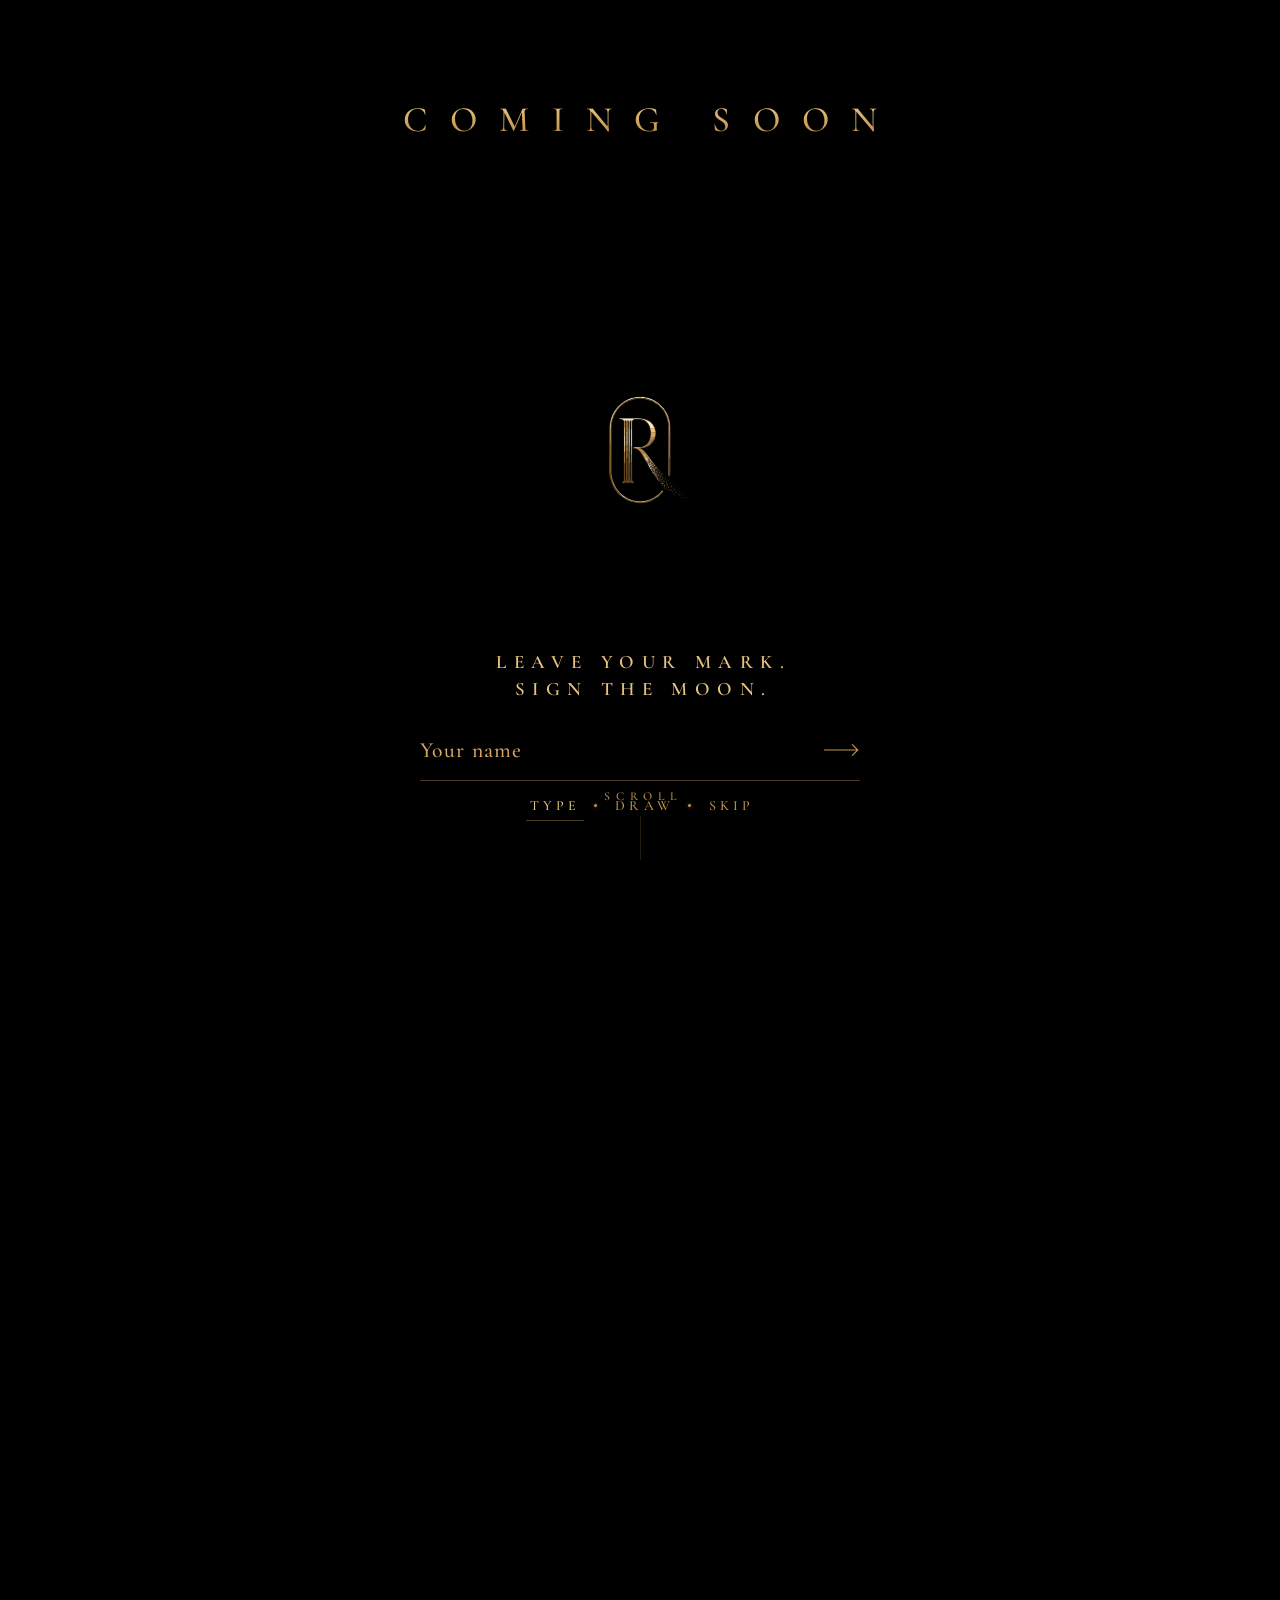
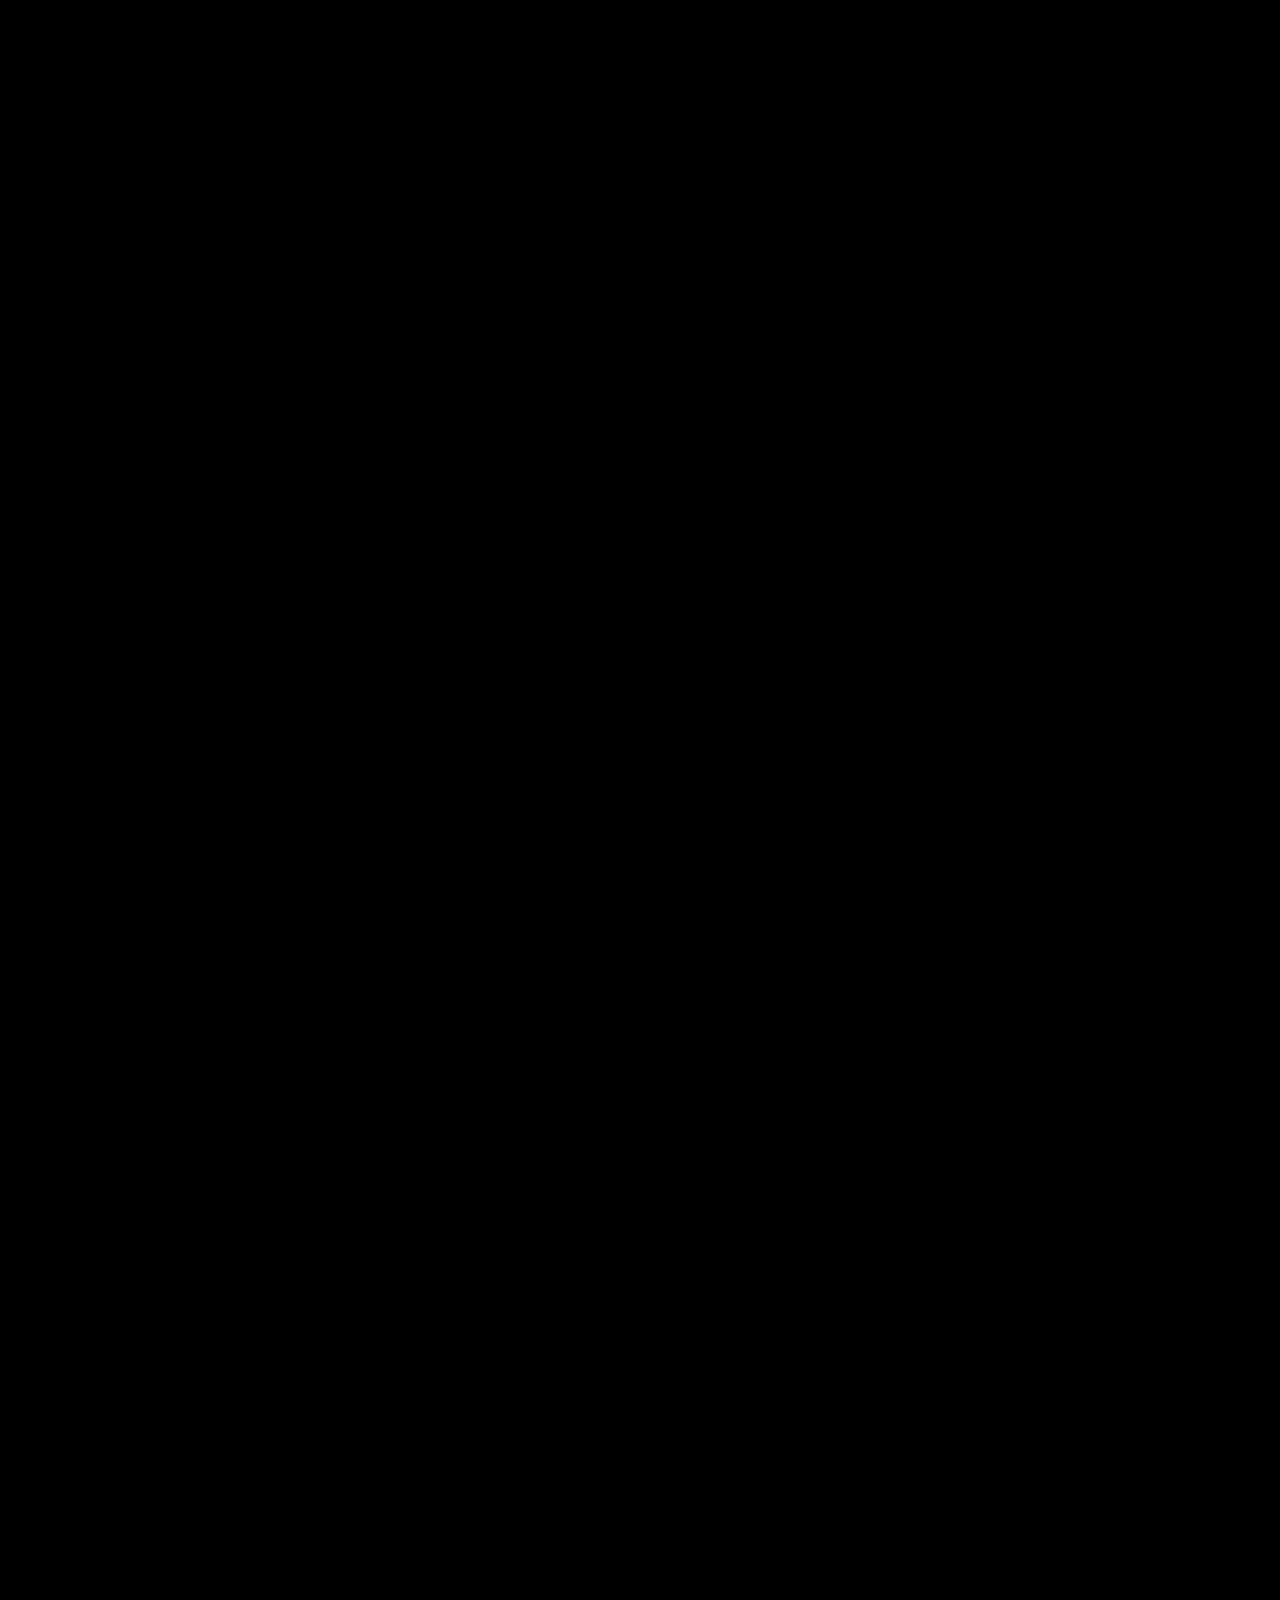
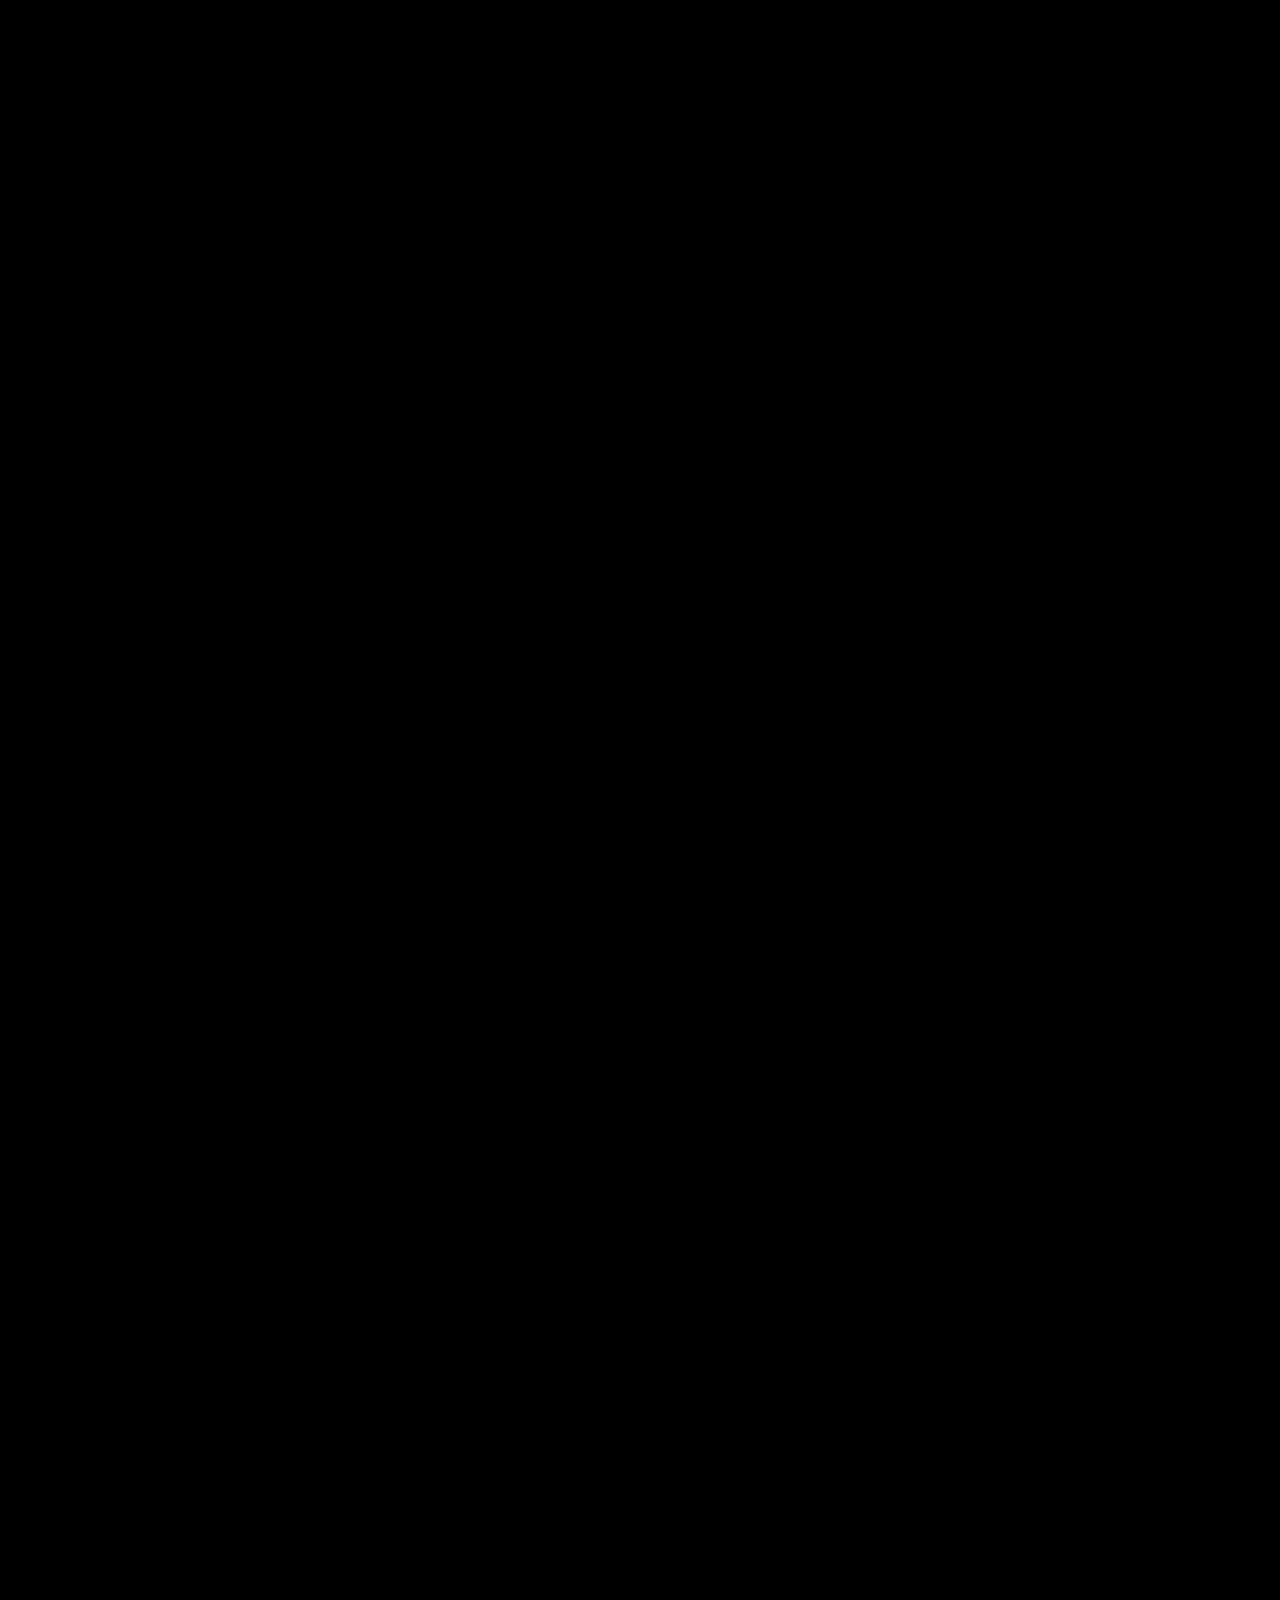
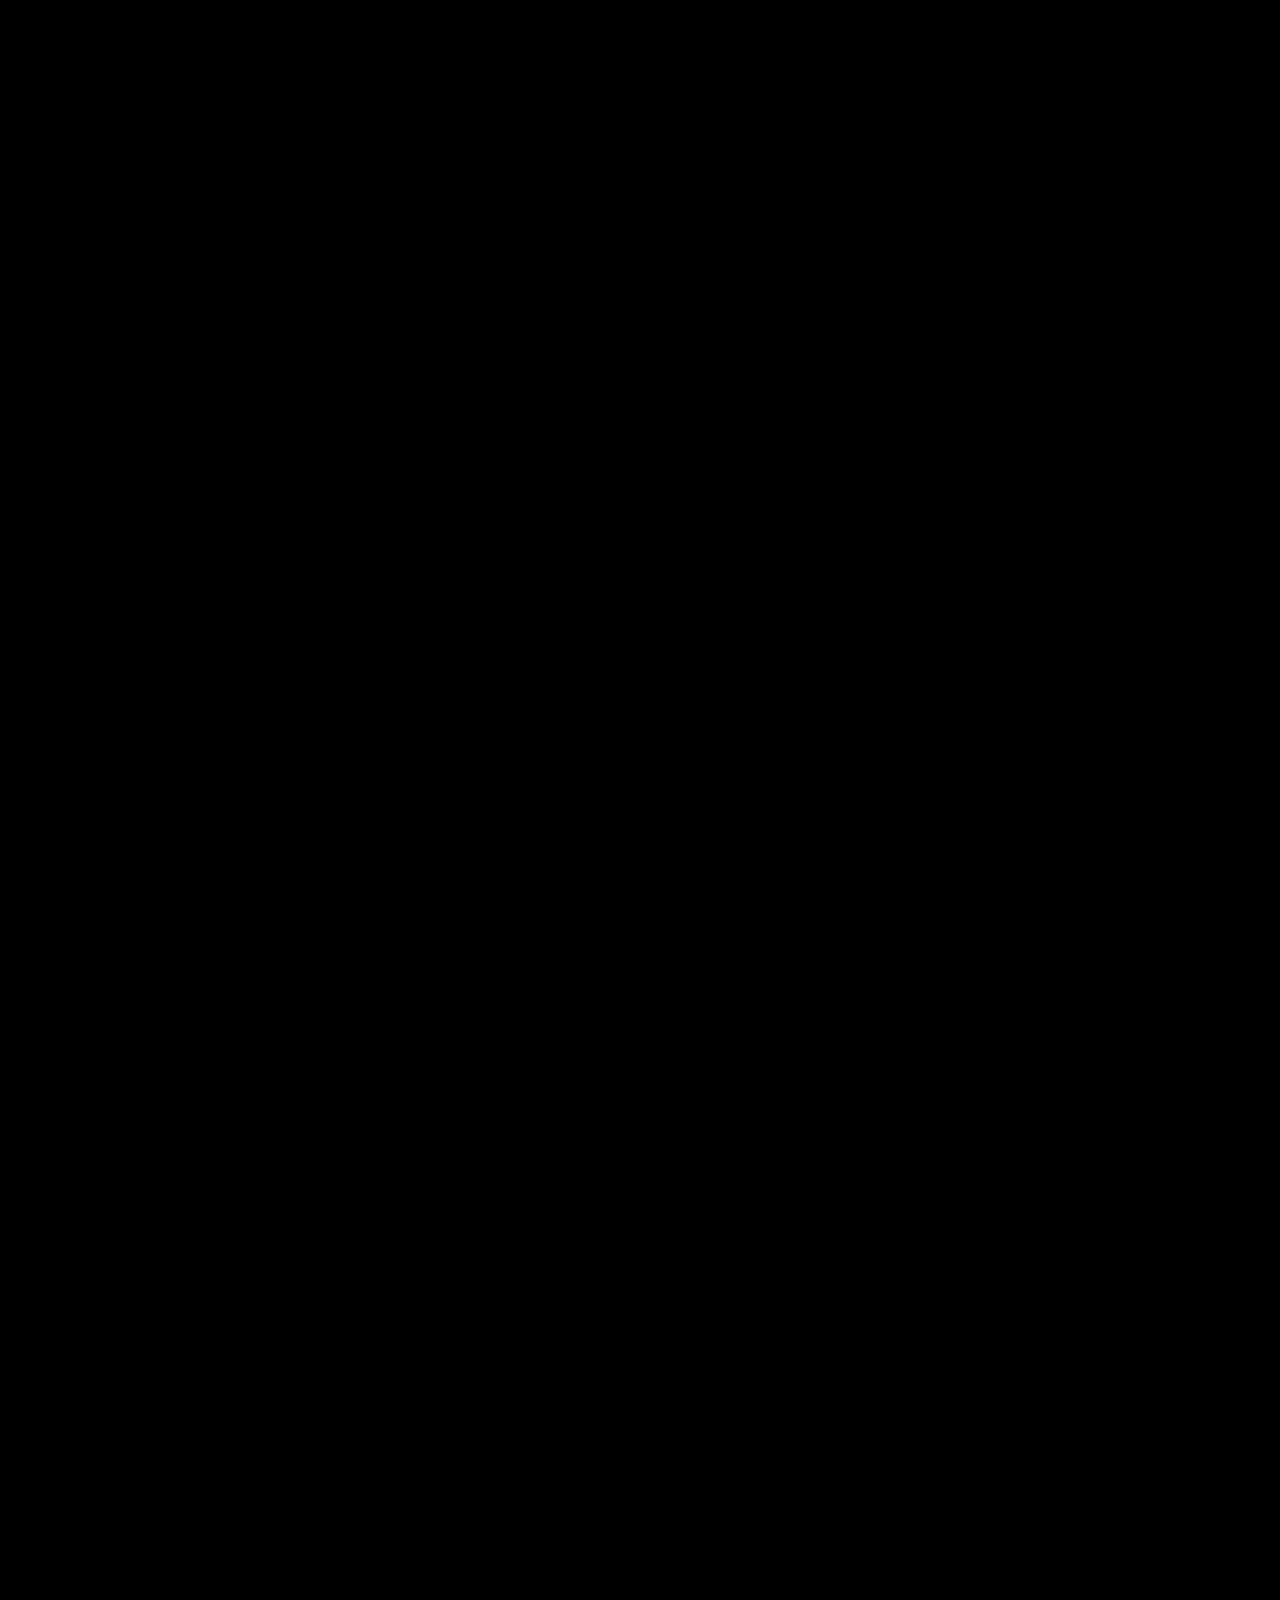
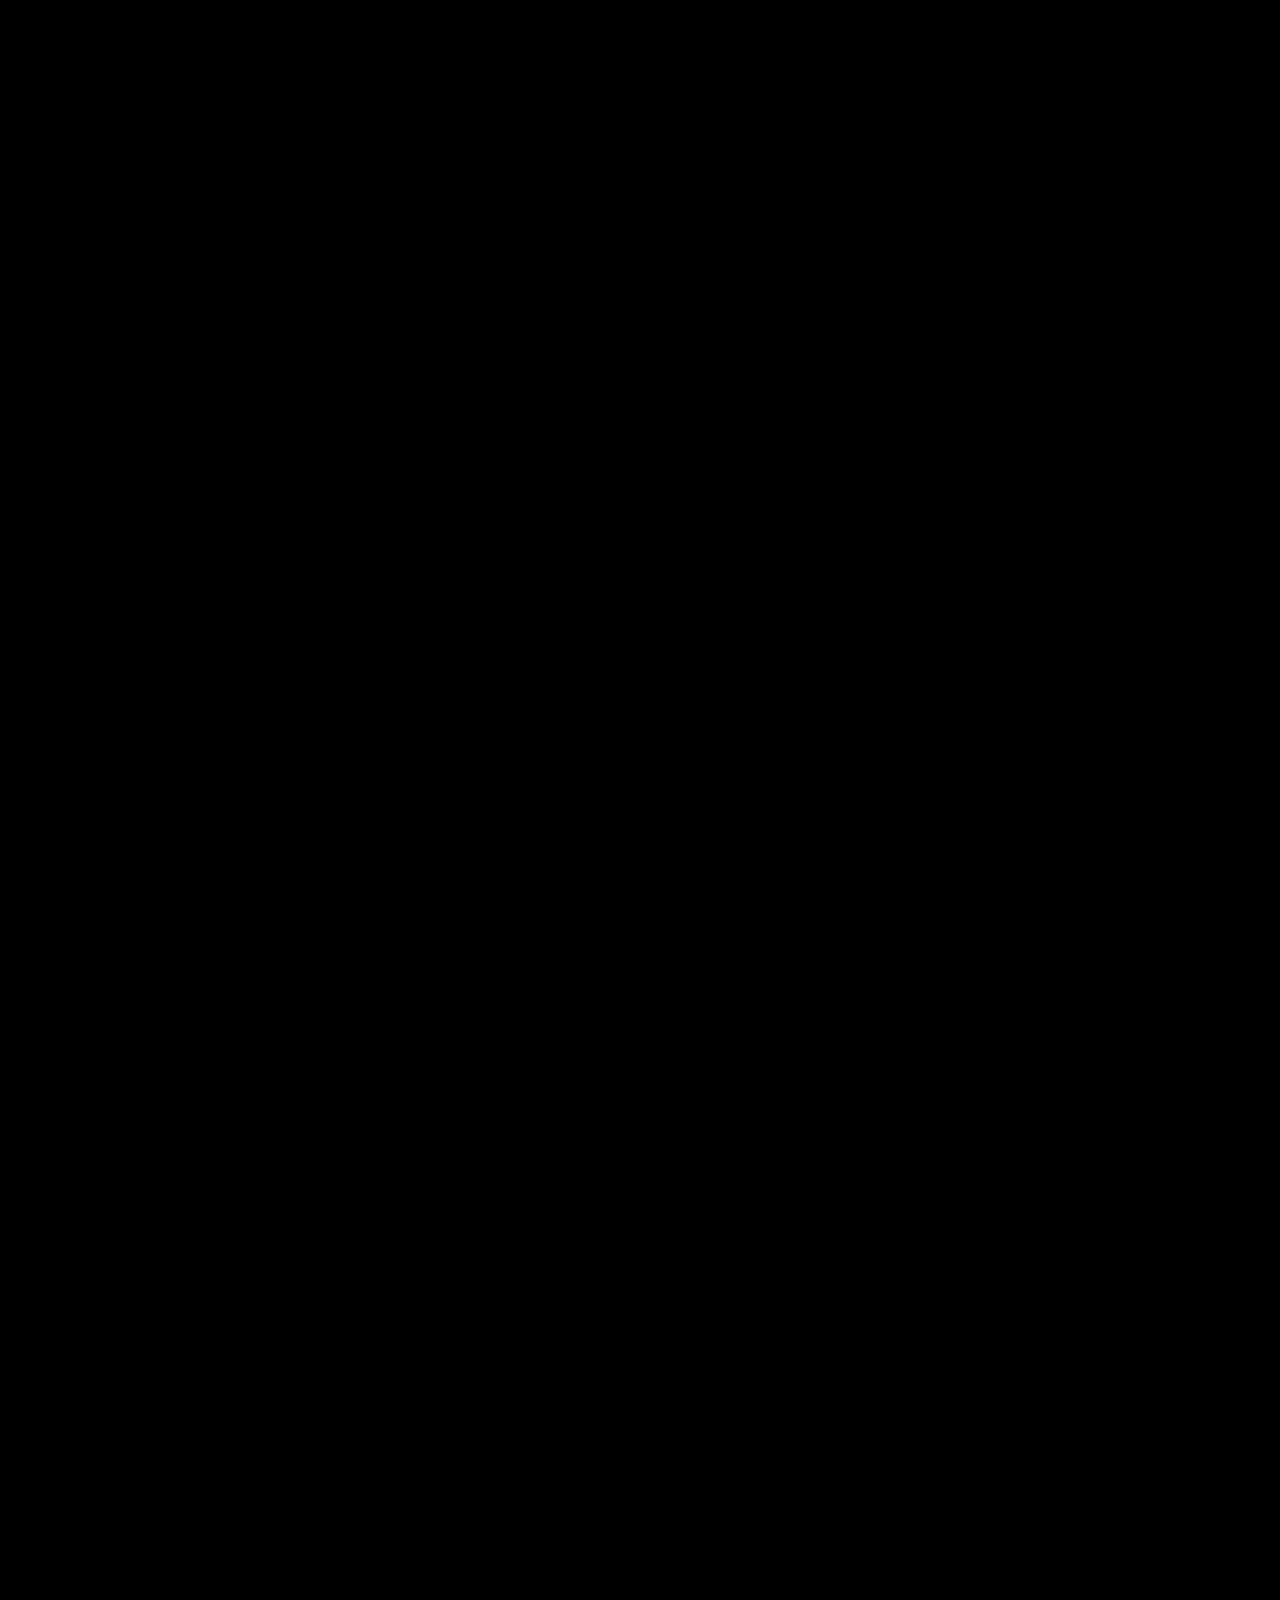
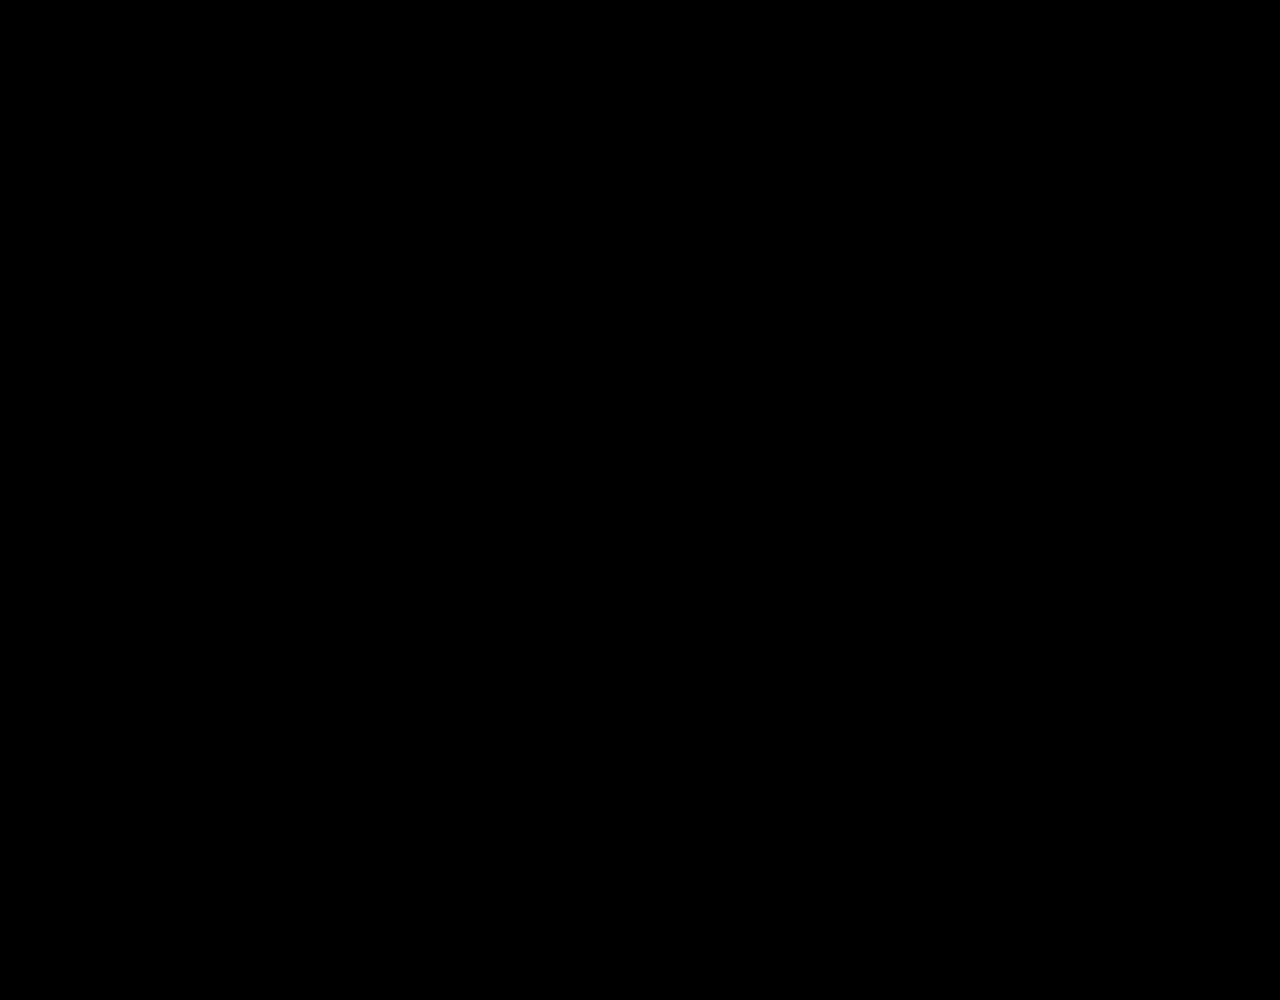
==== commit 09d42e11: "Birth moon entry: just the moon, no words Co-Authored-By: Claude Opus 5.5 <noreply@anthropic.com> Cl" ====
--- a/index.html
+++ b/index.html
@@ -42,8 +42,8 @@
   </script>
 
   <link rel="preload" as="image" href="assets/loader-moon.webp" fetchpriority="high">
-  <link rel="stylesheet" href="style.css?v=20261007a">
-  <script src="script.js?v=20261007a" defer></script>
+  <link rel="stylesheet" href="style.css?v=20261007b">
+  <script src="script.js?v=20261007b" defer></script>
 </head>
 
 <body>
@@ -258,9 +258,8 @@
             </div>
           </form>
 
-          <button type="button" class="birth-moon-open">
-            <canvas class="bm-tiny" width="80" height="80" aria-hidden="true"></canvas>
-            <span>Your birth moon</span>
+          <button type="button" class="birth-moon-open" aria-label="Your birth moon" title="Your birth moon">
+            <canvas class="bm-tiny" width="96" height="96" aria-hidden="true"></canvas>
           </button>
           <p class="copyright">© <span class="copyright-year">2026</span> REMOIRE. All rights reserved.</p>
 
--- a/style.css
+++ b/style.css
@@ -1892,8 +1892,8 @@
 .bm-tiny {
   display: block;
   flex: none;
-  width: 22px;
-  height: 22px;
+  width: 32px;
+  height: 32px;
   border-radius: 50%;
   transition: transform 0.6s cubic-bezier(.2, .7, .2, 1);
   animation: bm-halo 4.5s ease-in-out infinite;
@@ -2279,8 +2279,8 @@
   }
 
   .bm-tiny {
-    width: 20px;
-    height: 20px;
+    width: 28px;
+    height: 28px;
   }
 
   .moon-copy::before {
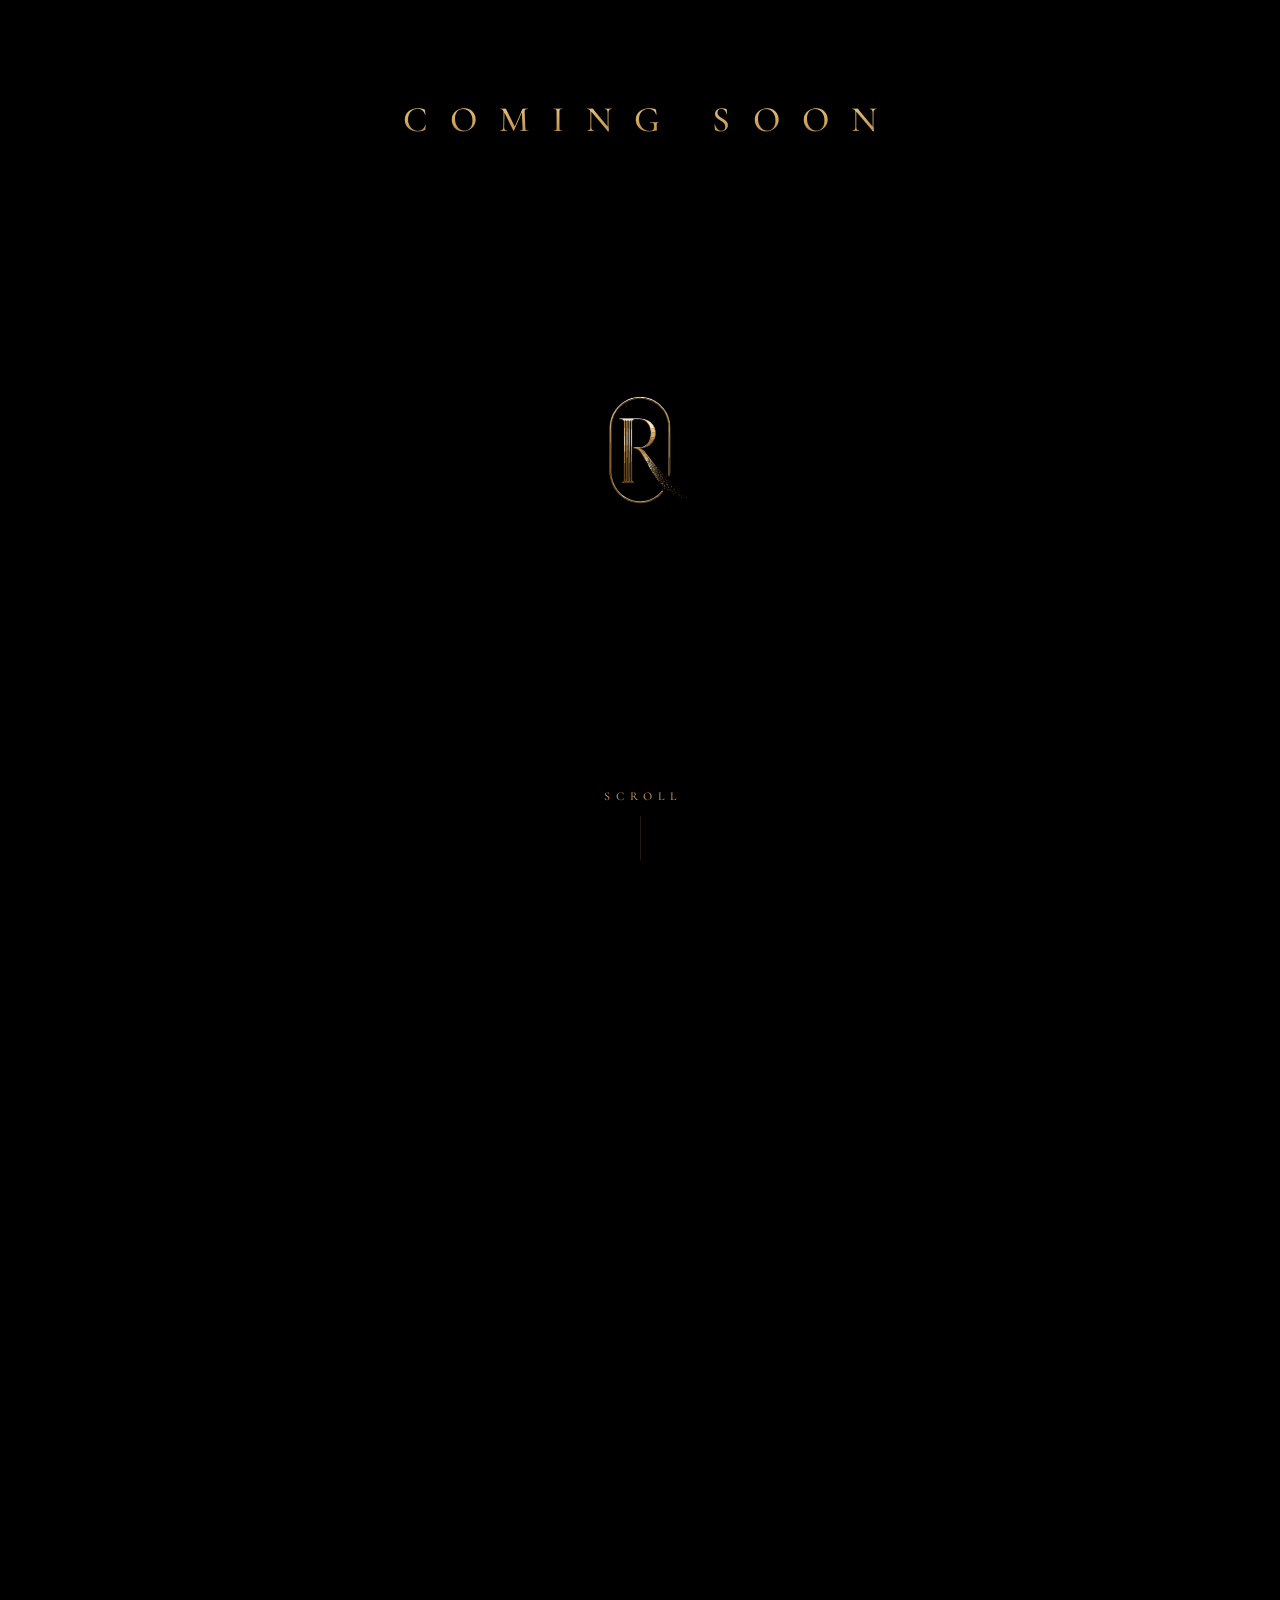
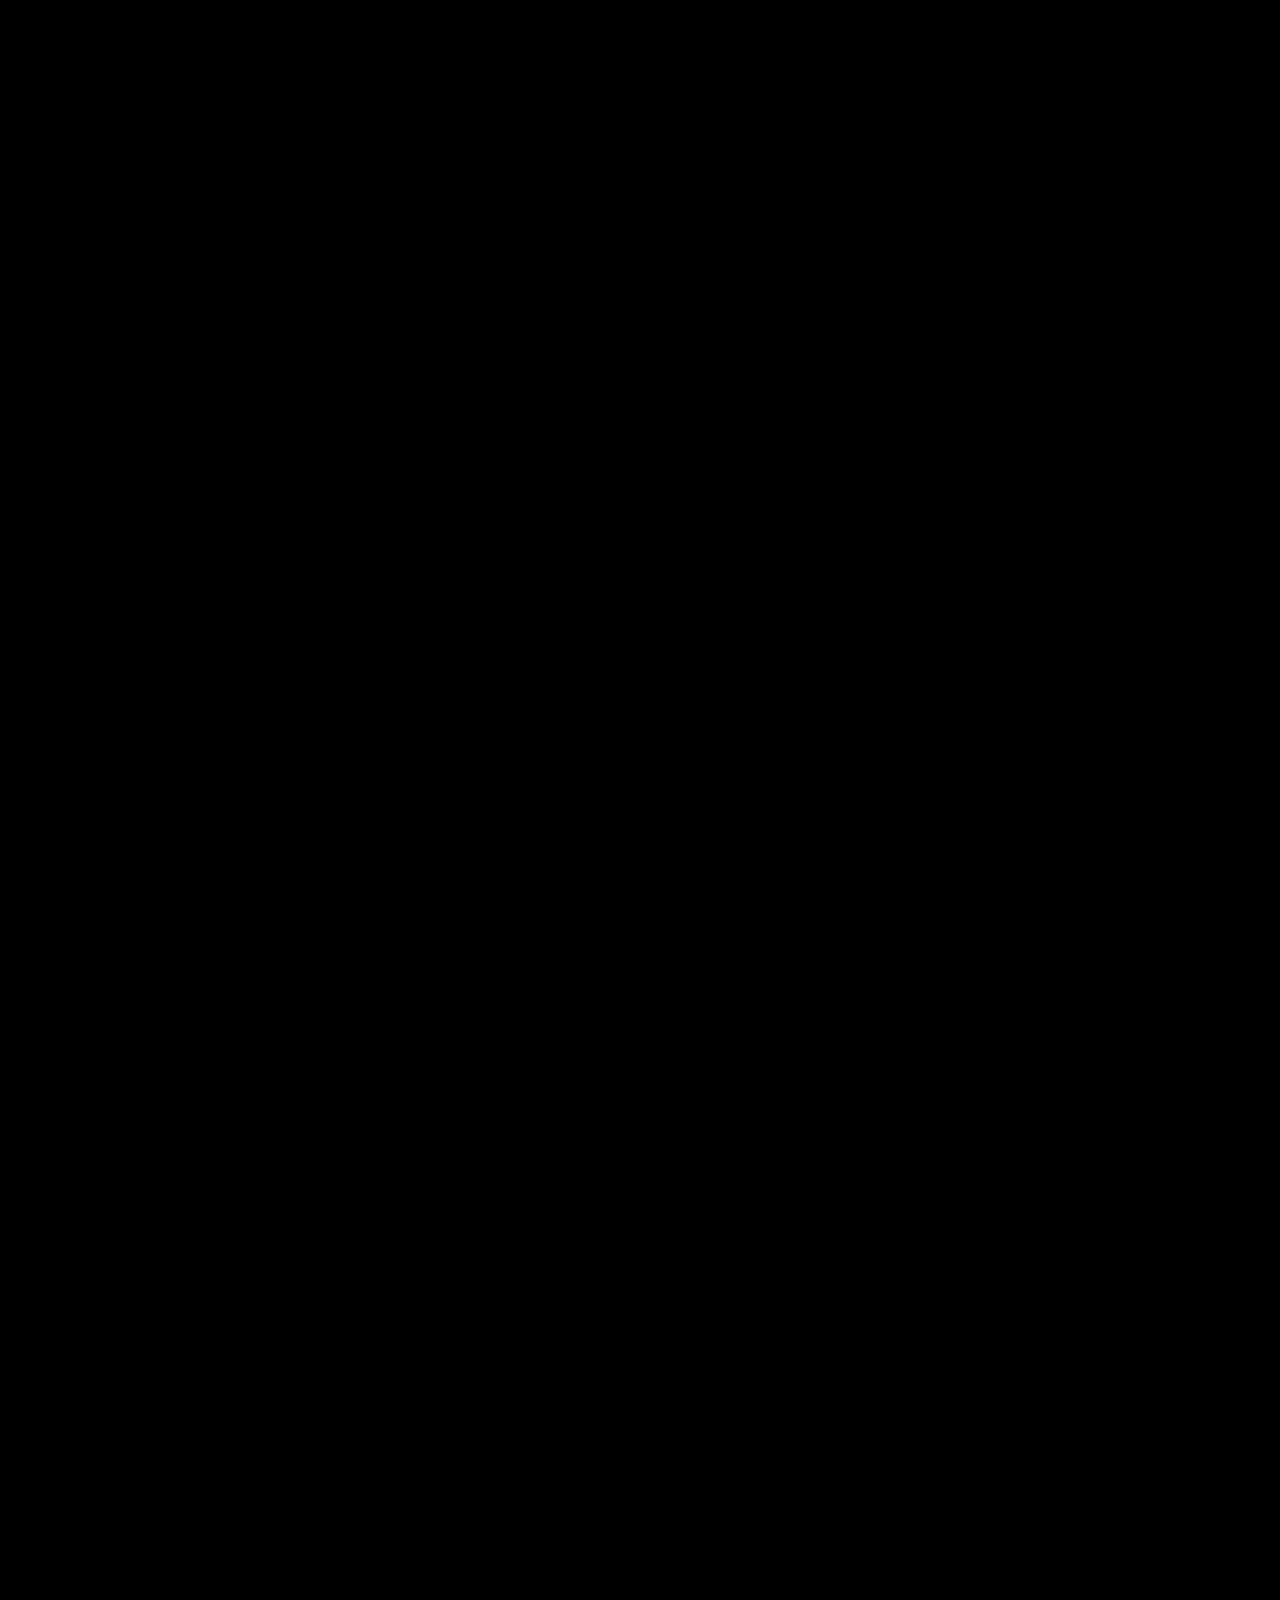
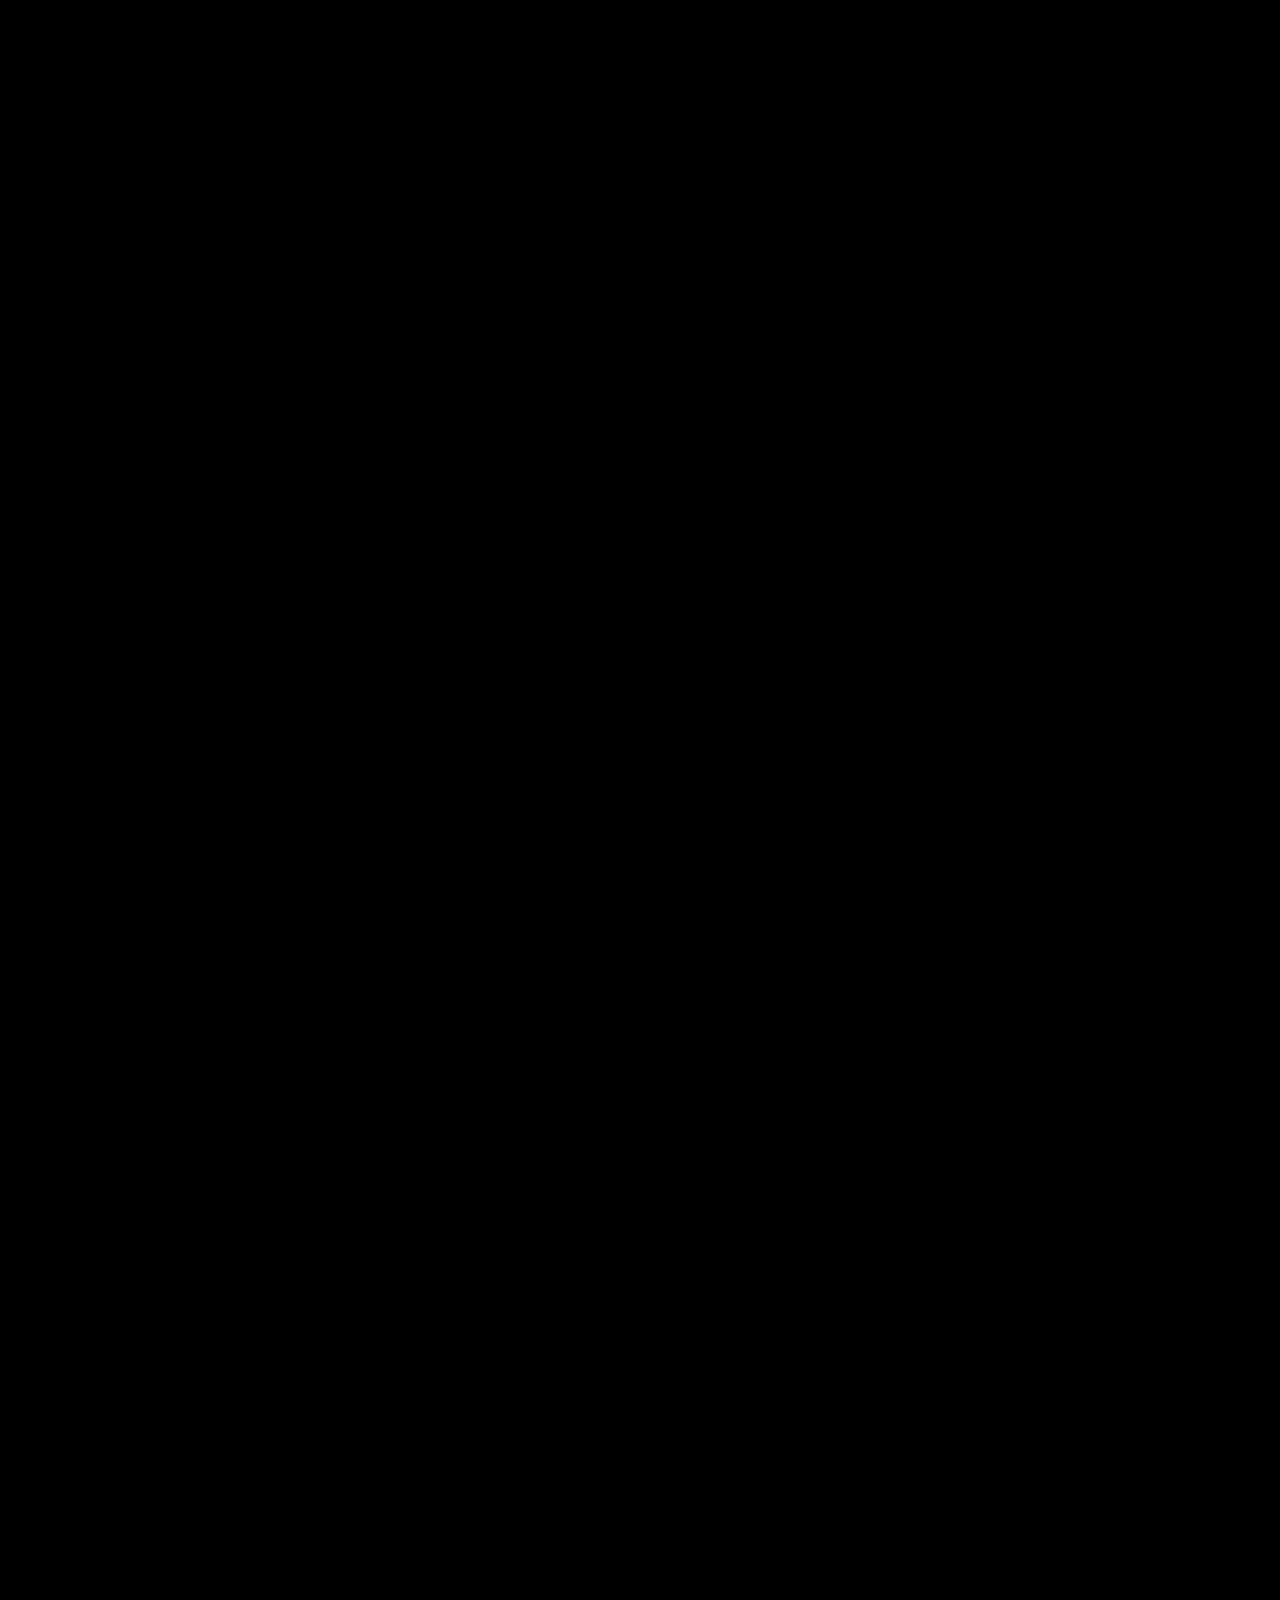
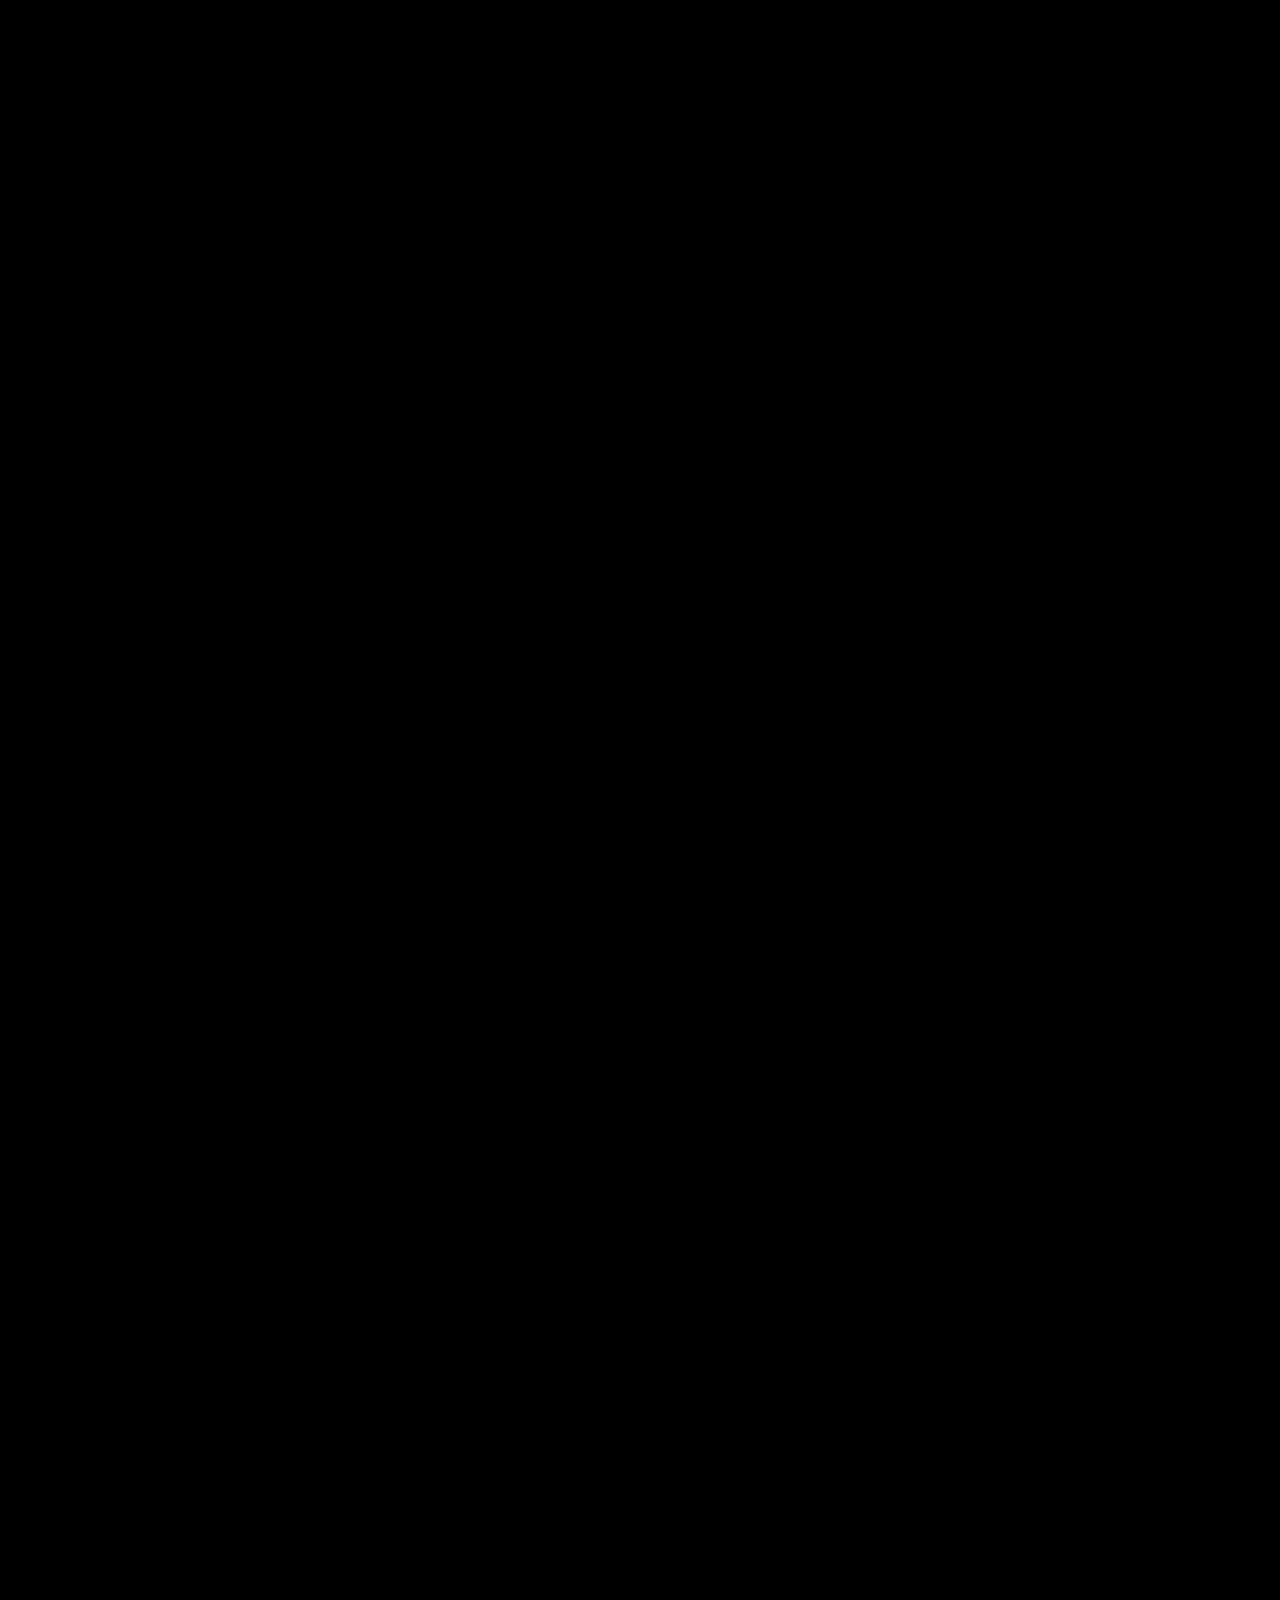
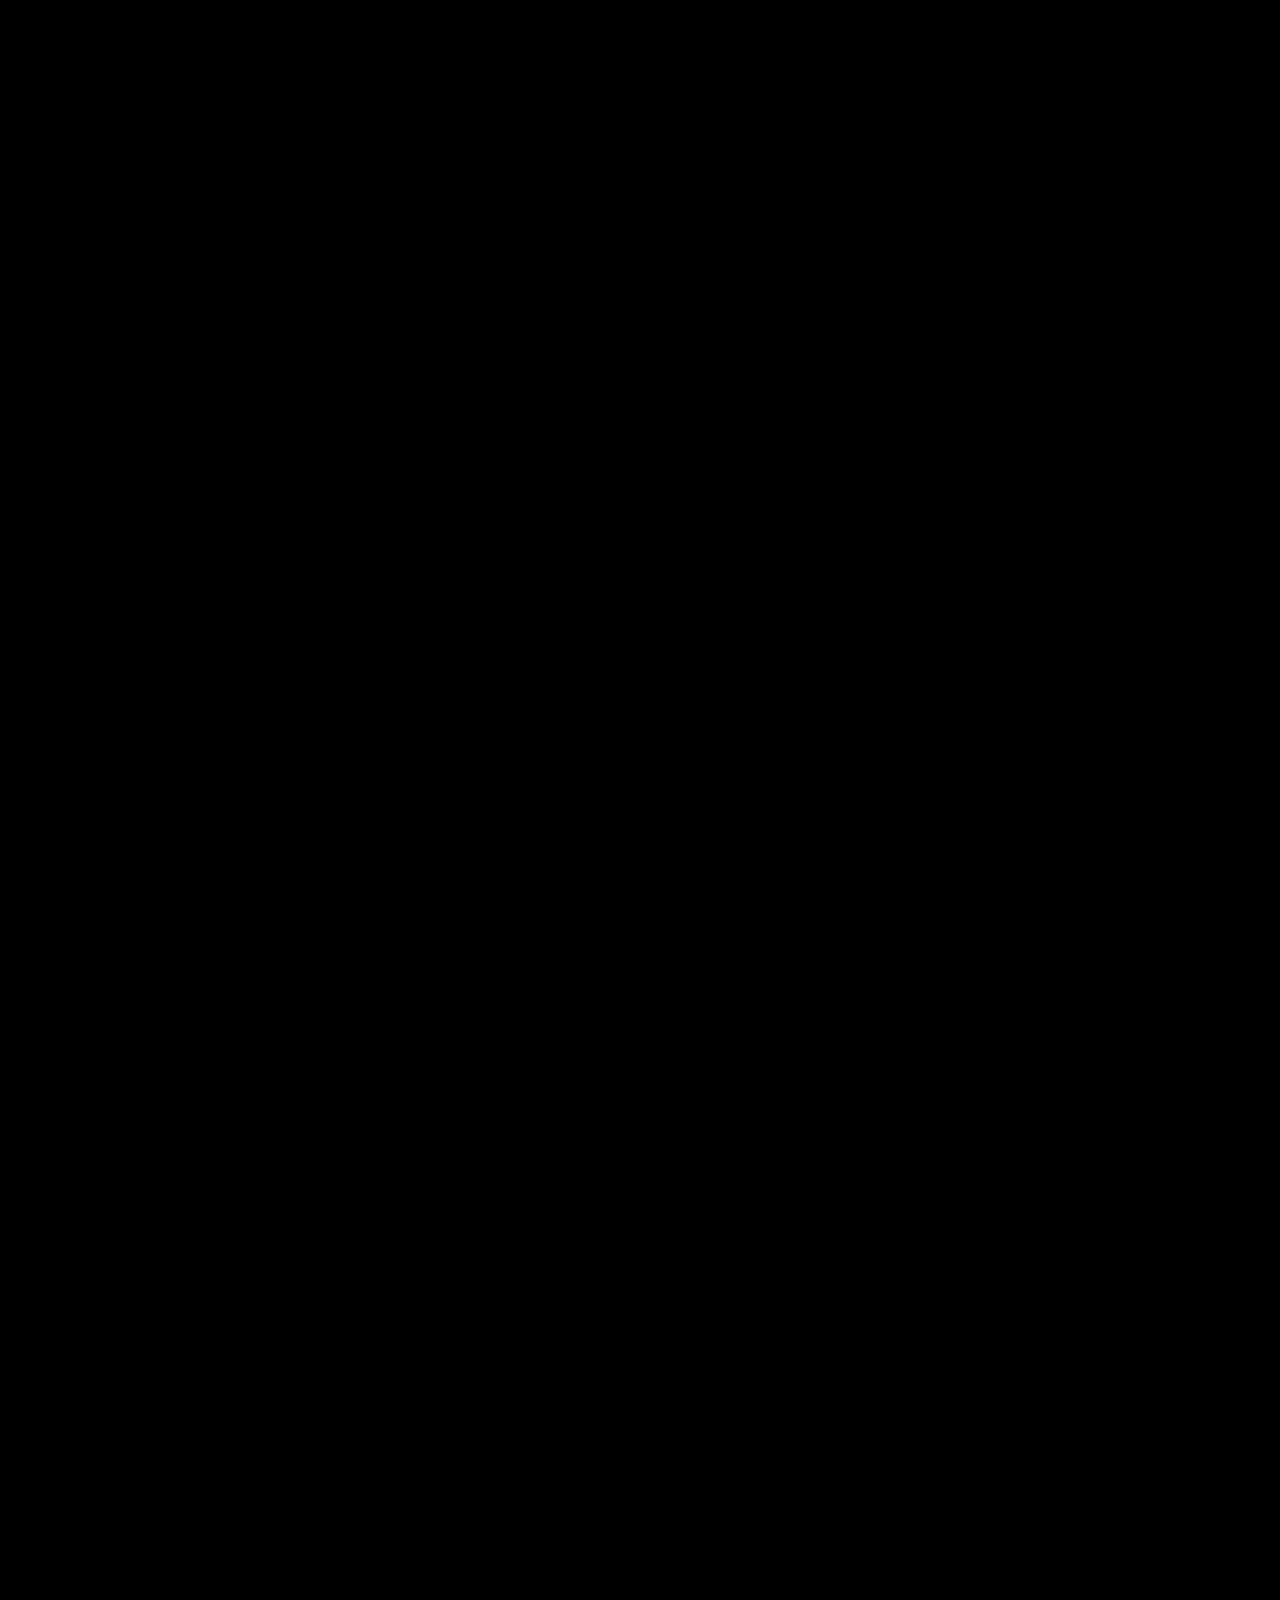
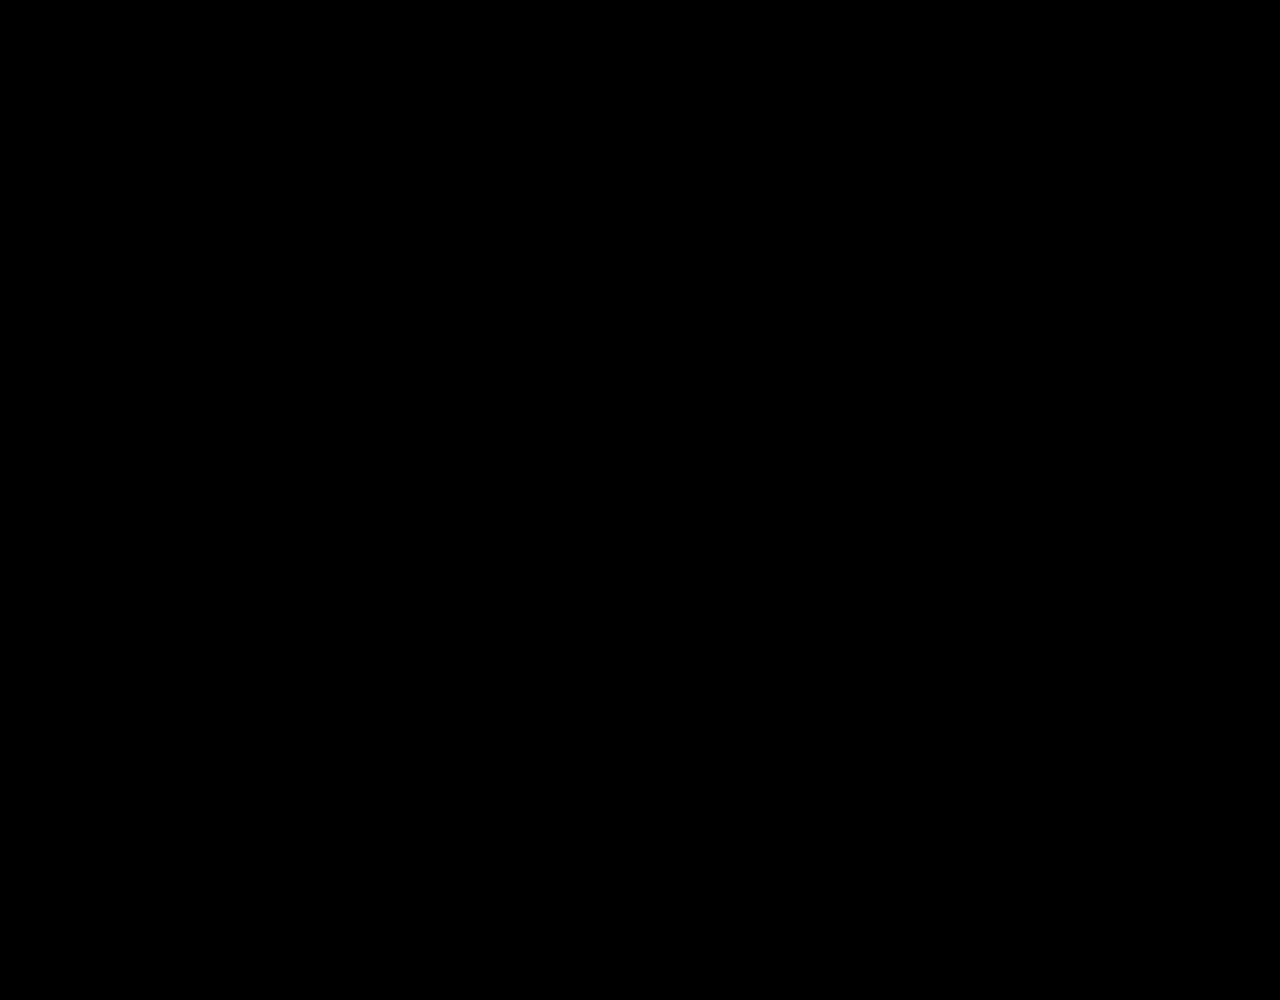
==== commit 32ea1a85: "Birth moon entry: no hover tooltip Co-Authored-By: Claude Opus 5.5 <noreply@anthropic.com> Claude-Se" ====
--- a/index.html
+++ b/index.html
@@ -258,7 +258,7 @@
             </div>
           </form>
 
-          <button type="button" class="birth-moon-open" aria-label="Your birth moon" title="Your birth moon">
+          <button type="button" class="birth-moon-open" aria-label="Your birth moon">
             <canvas class="bm-tiny" width="96" height="96" aria-hidden="true"></canvas>
           </button>
           <p class="copyright">© <span class="copyright-year">2026</span> REMOIRE. All rights reserved.</p>
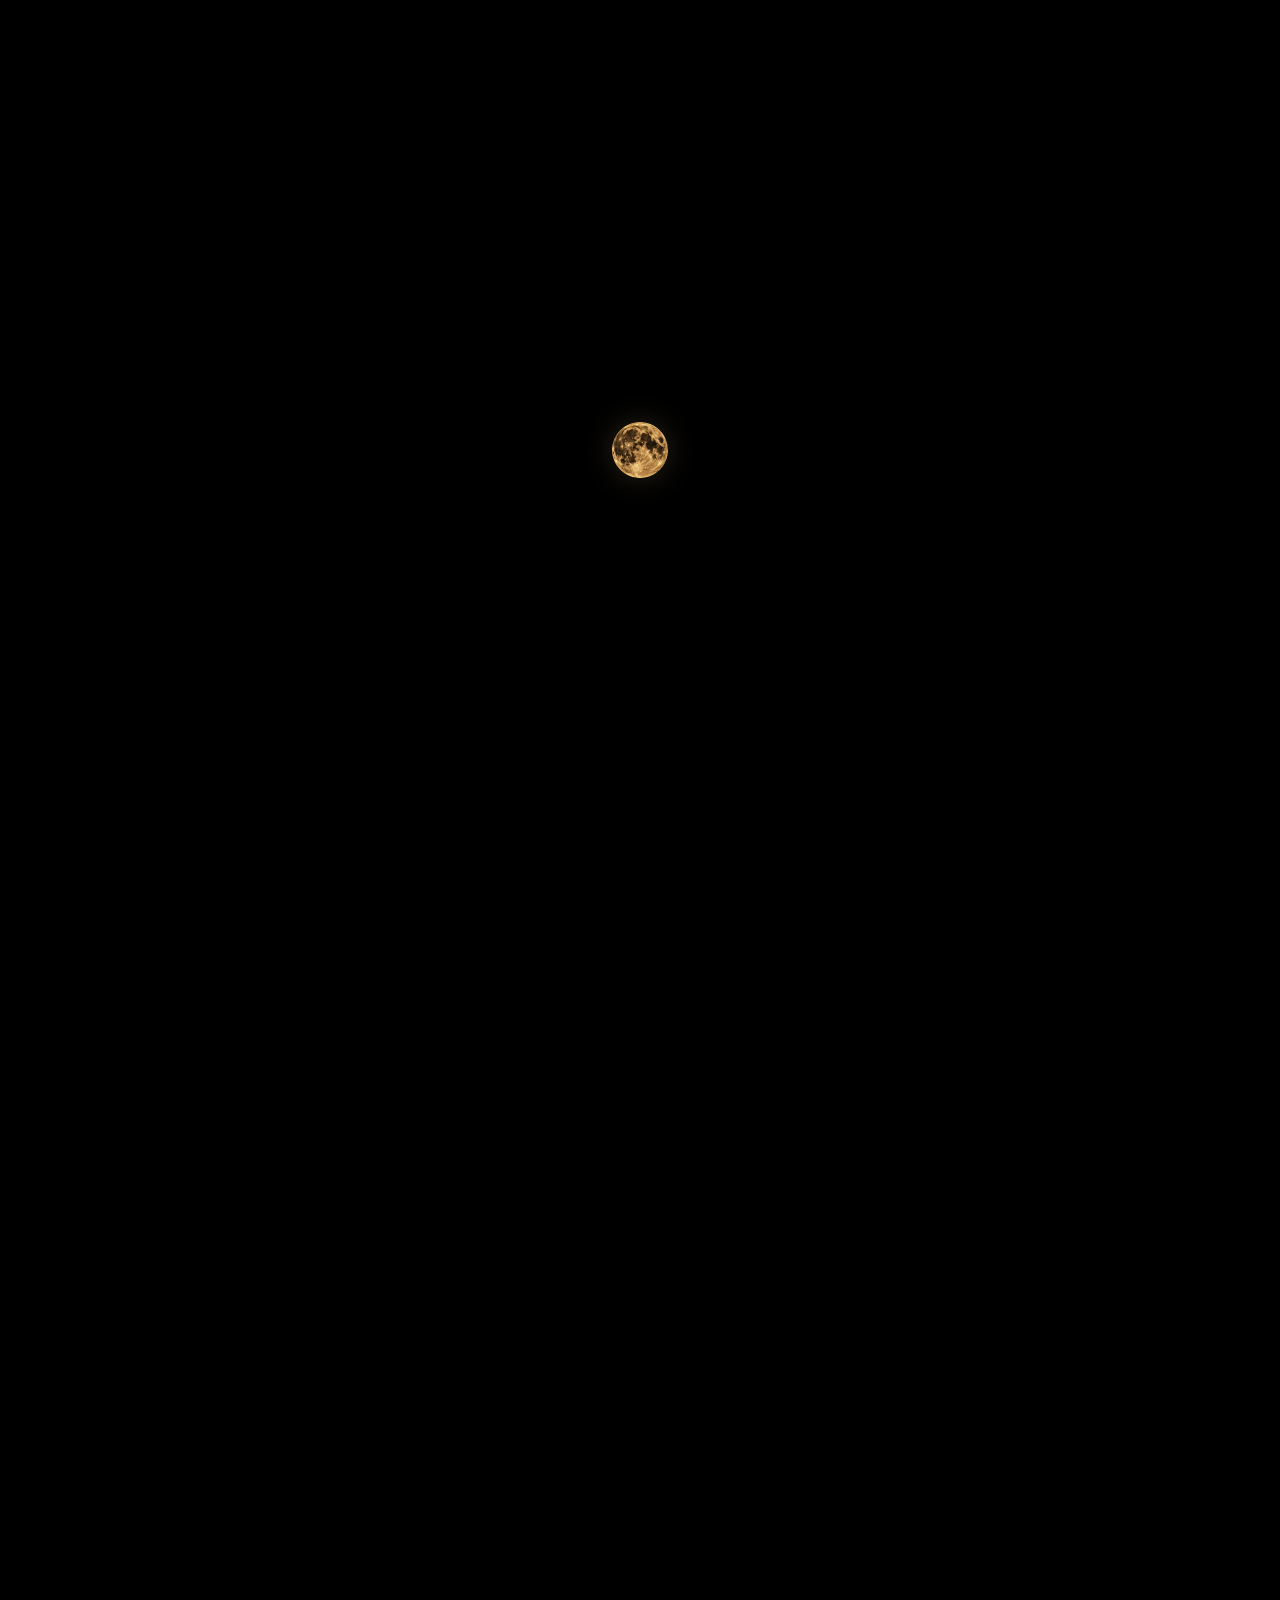
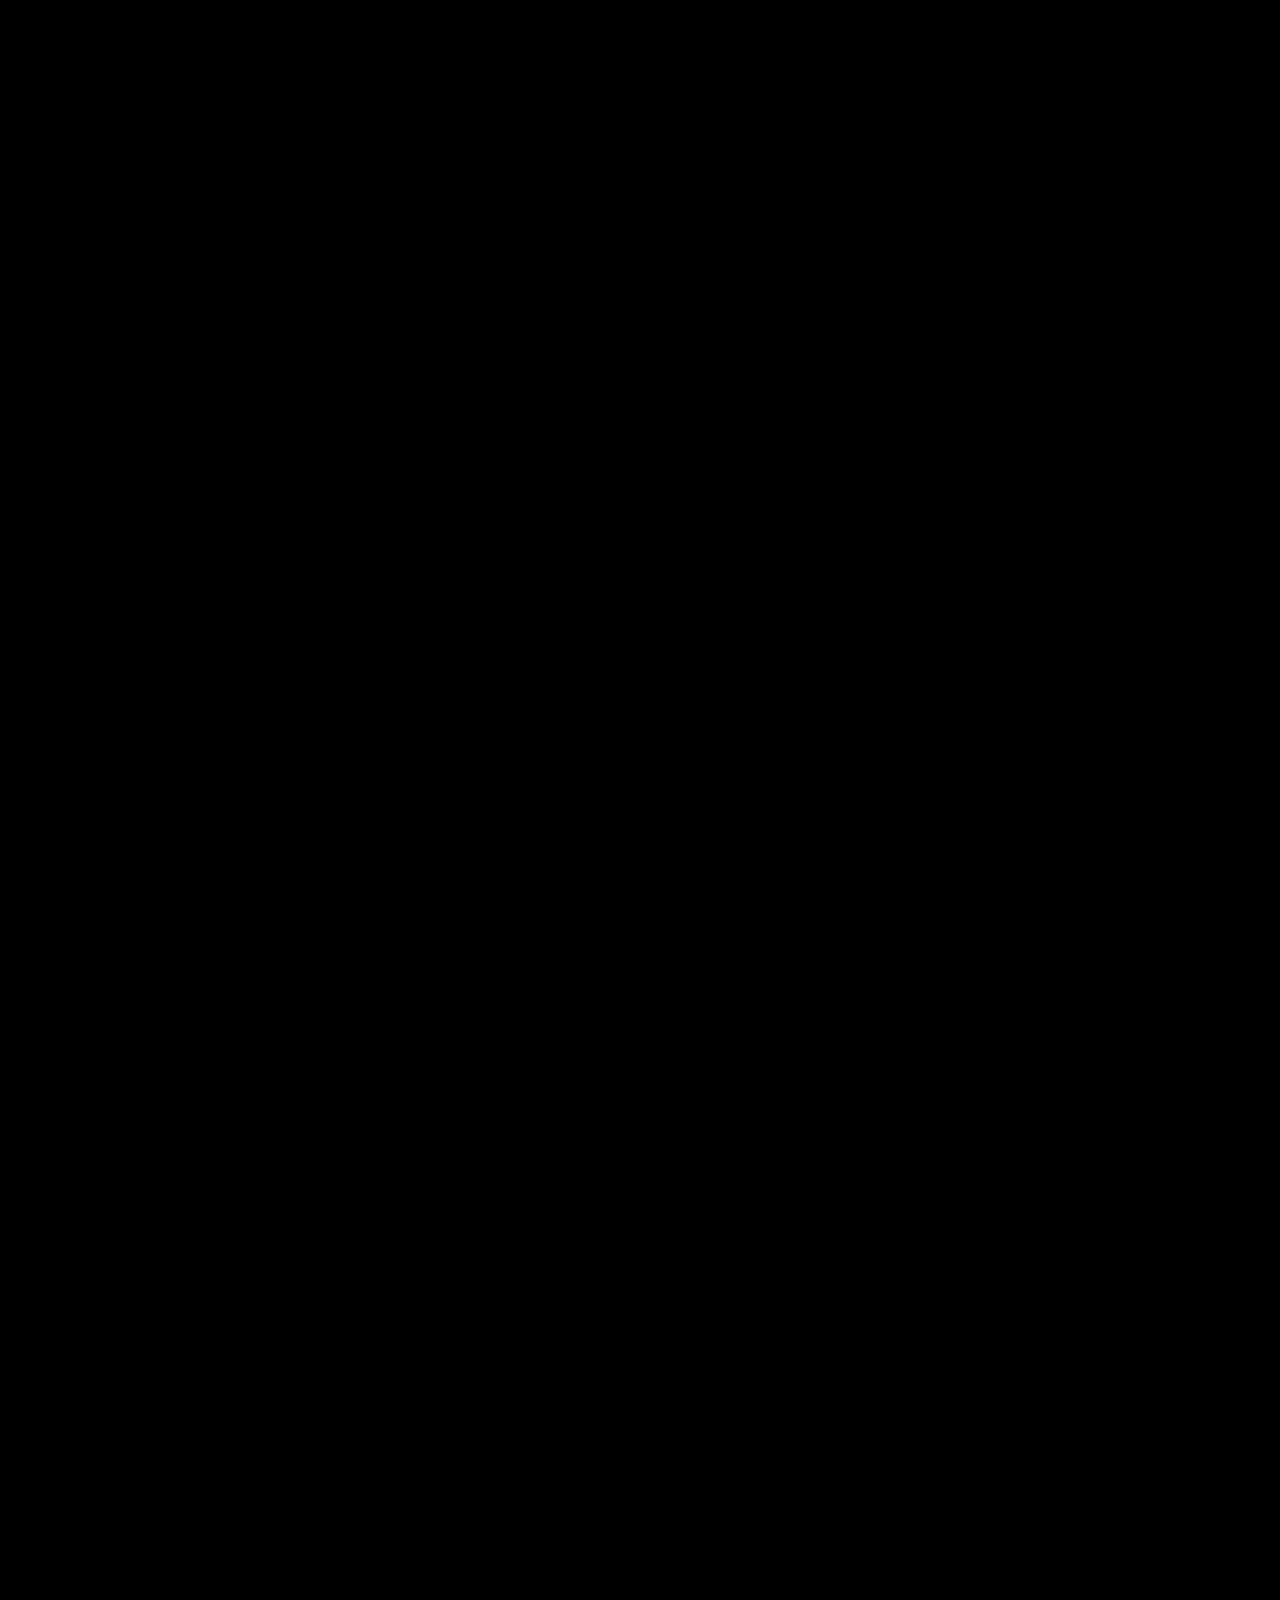
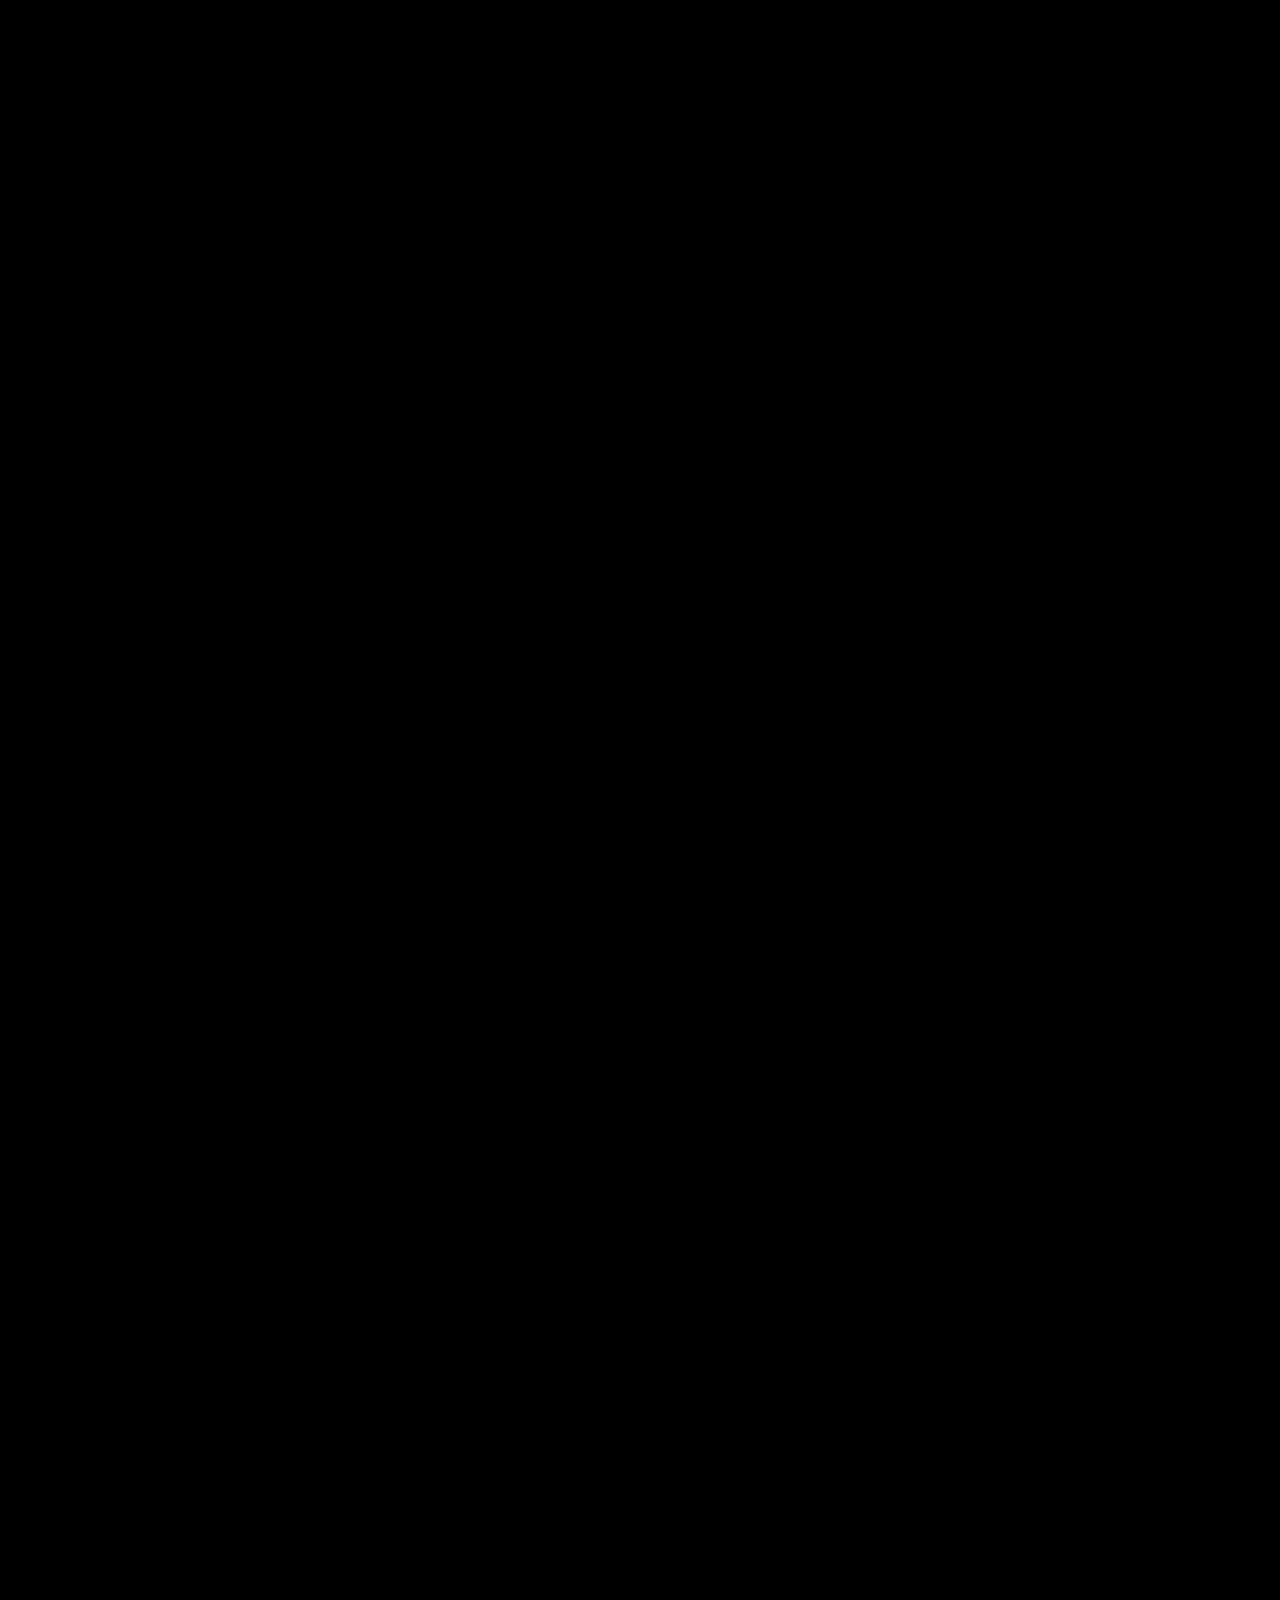
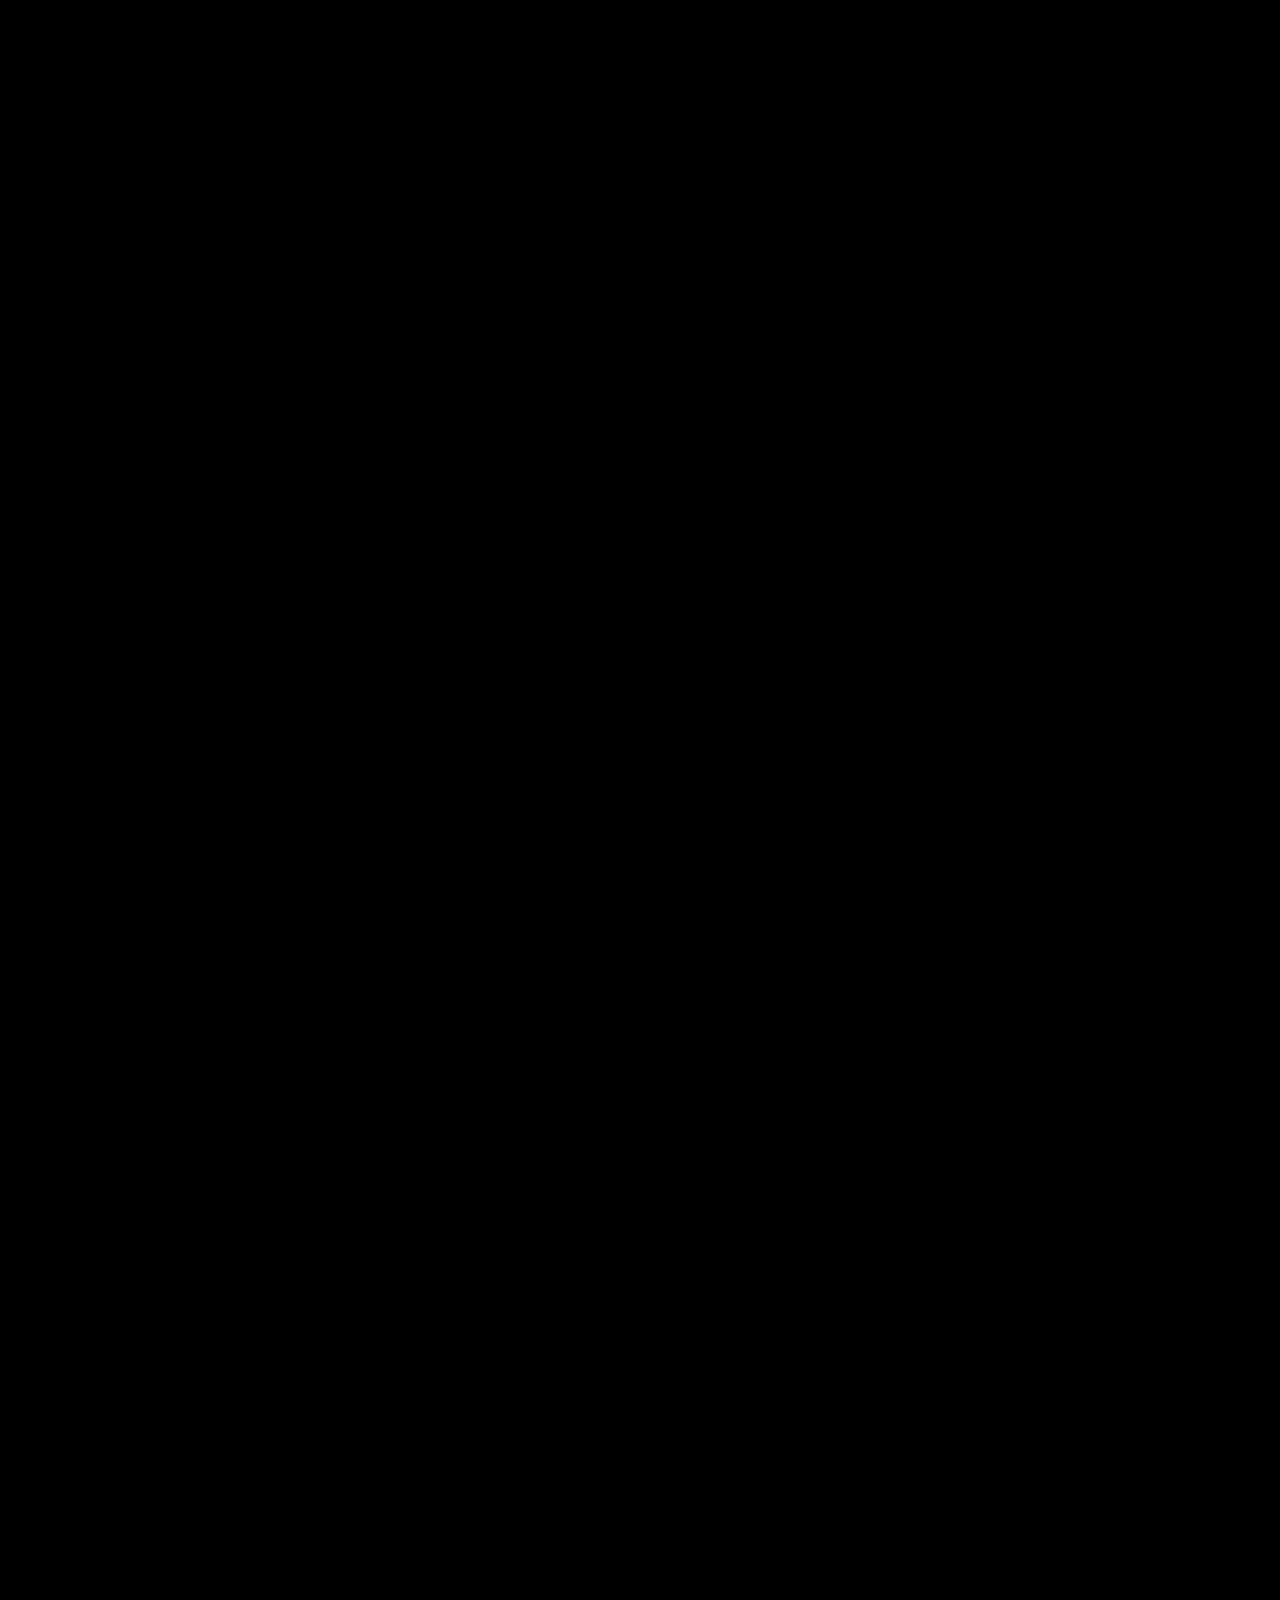
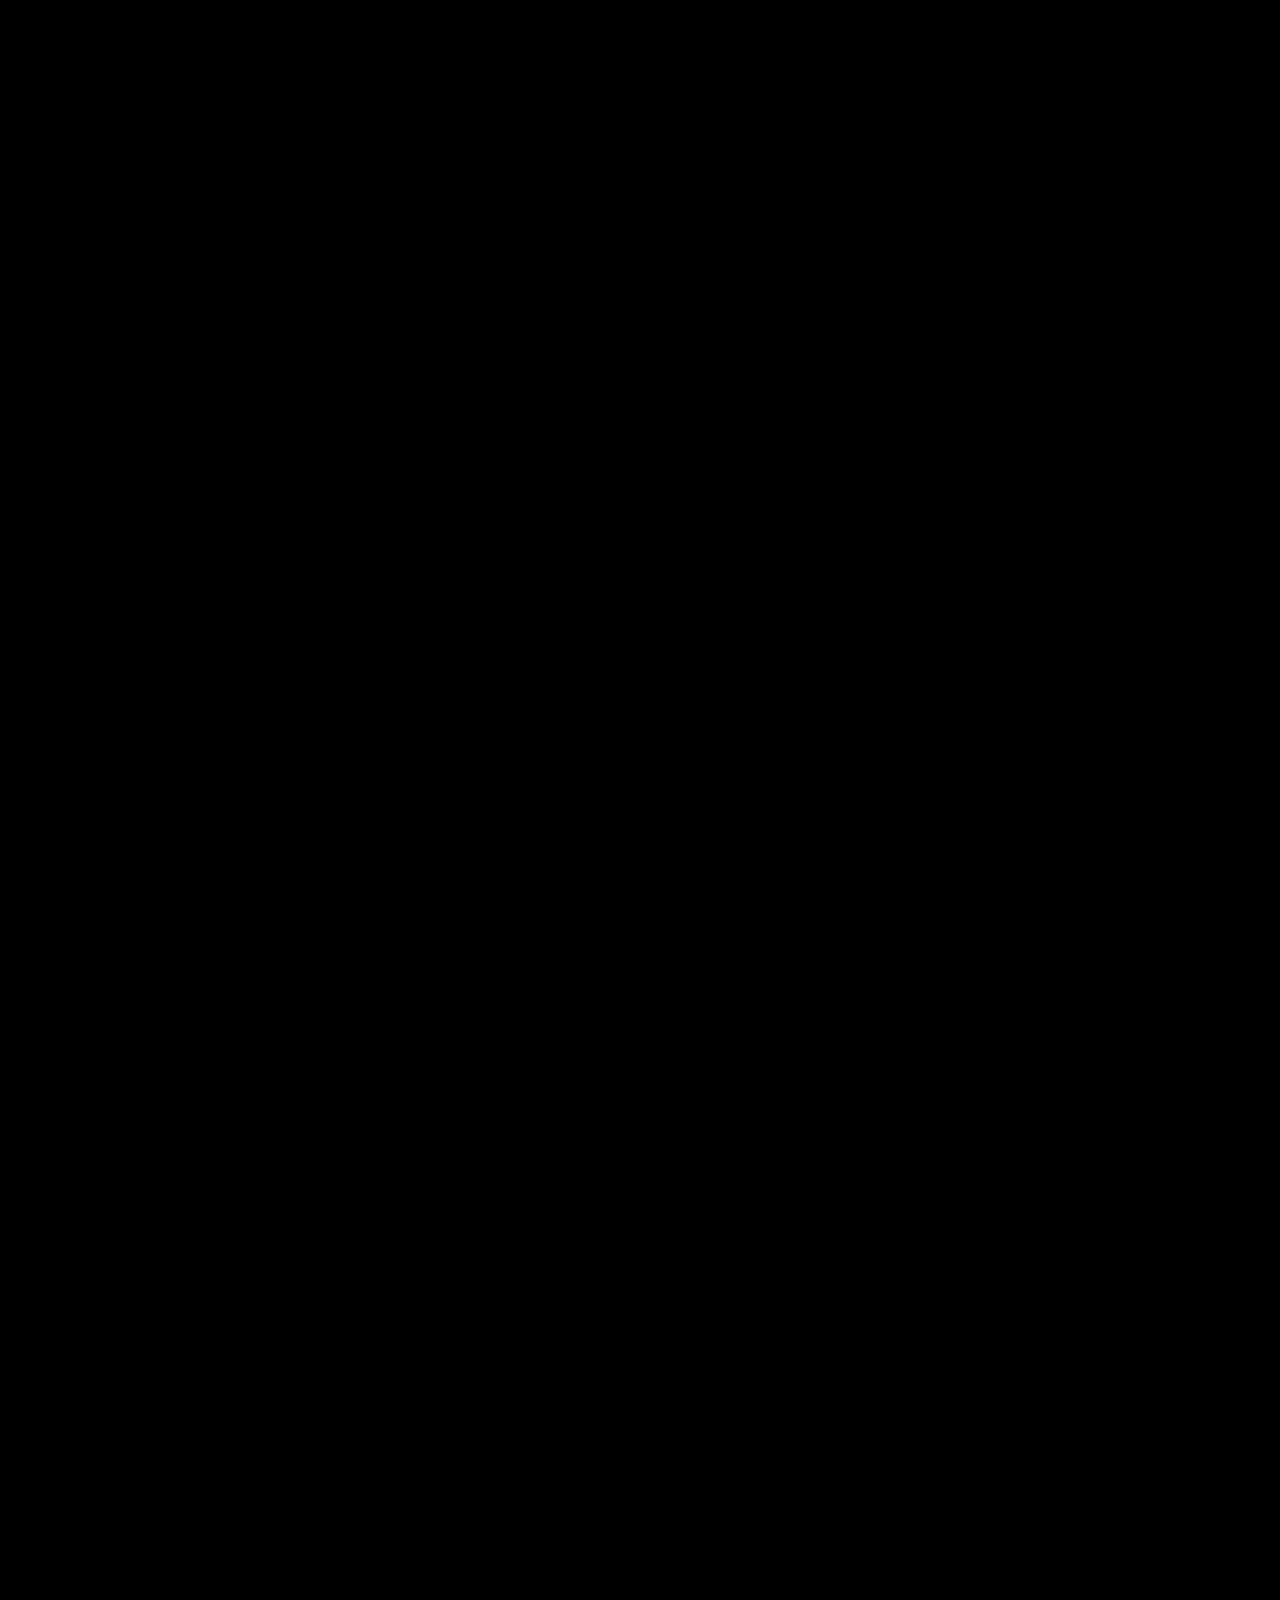
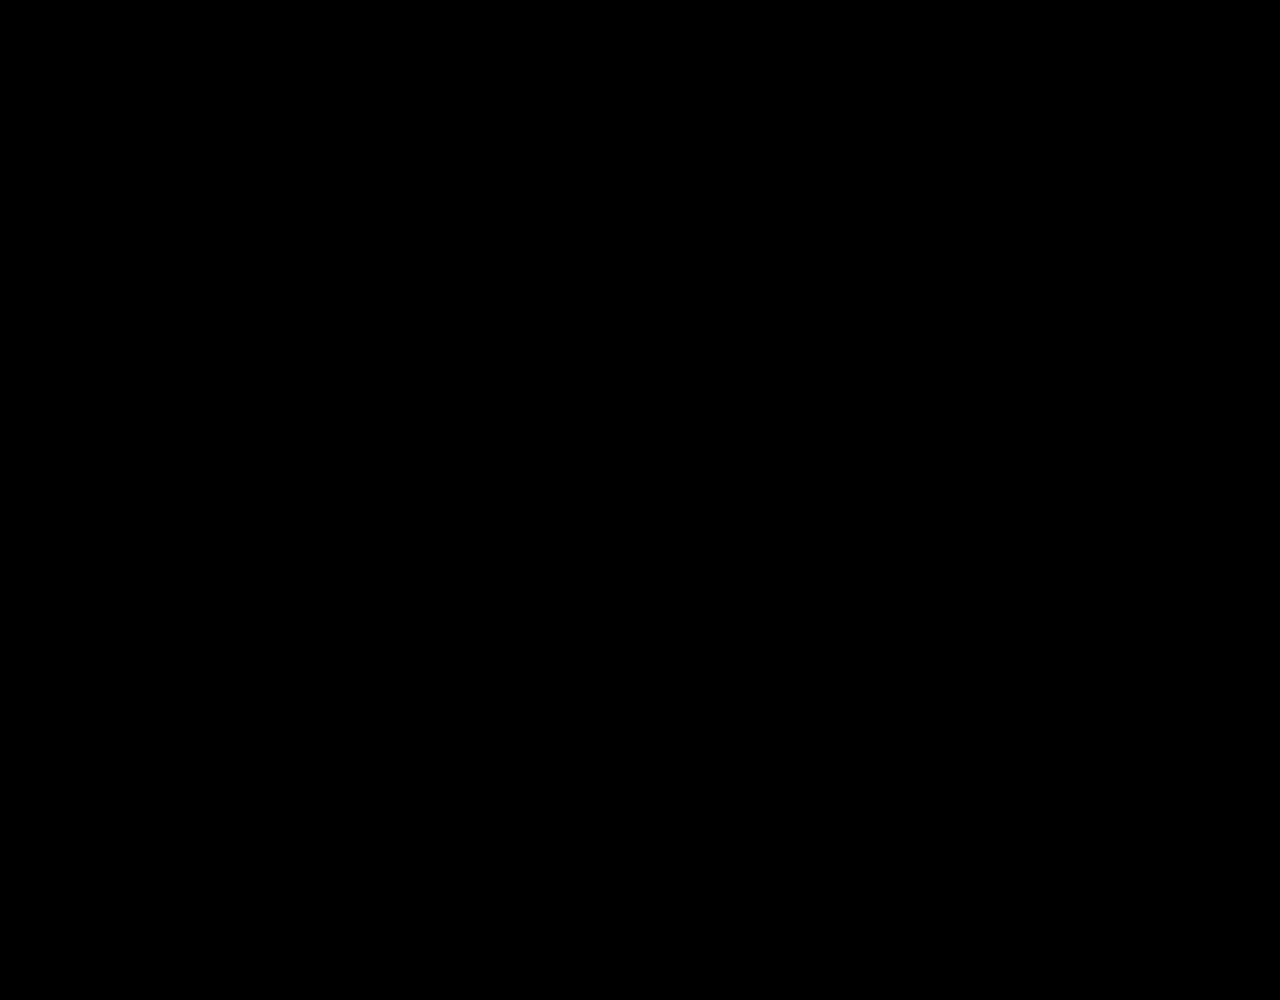
==== commit b206b5f4: "Birth moon opens on tonight's moon until a date is typed Co-Authored-By: Claude Opus 5.5 <noreply@an" ====
--- a/index.html
+++ b/index.html
@@ -42,8 +42,8 @@
   </script>
 
   <link rel="preload" as="image" href="assets/loader-moon.webp" fetchpriority="high">
-  <link rel="stylesheet" href="style.css?v=20261007b">
-  <script src="script.js?v=20261007b" defer></script>
+  <link rel="stylesheet" href="style.css?v=20261007c">
+  <script src="script.js?v=20261007c" defer></script>
 </head>
 
 <body>
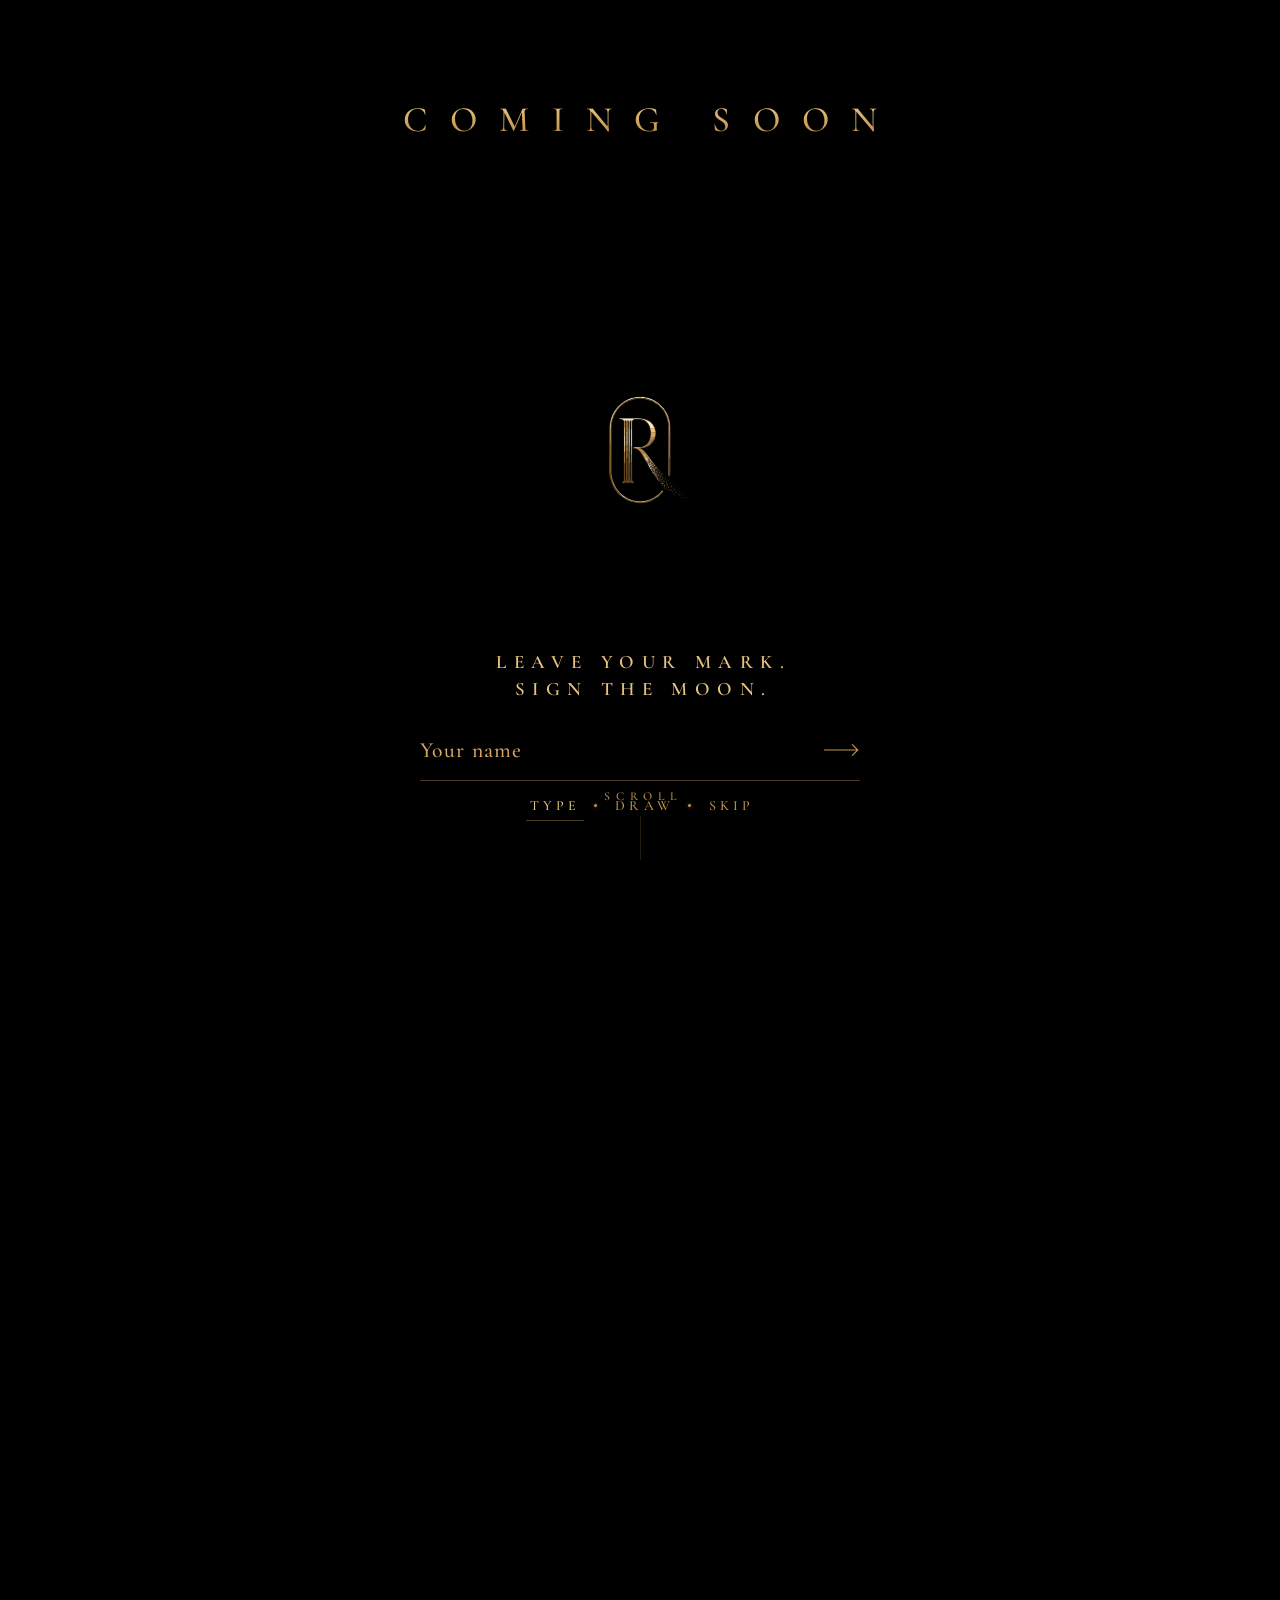
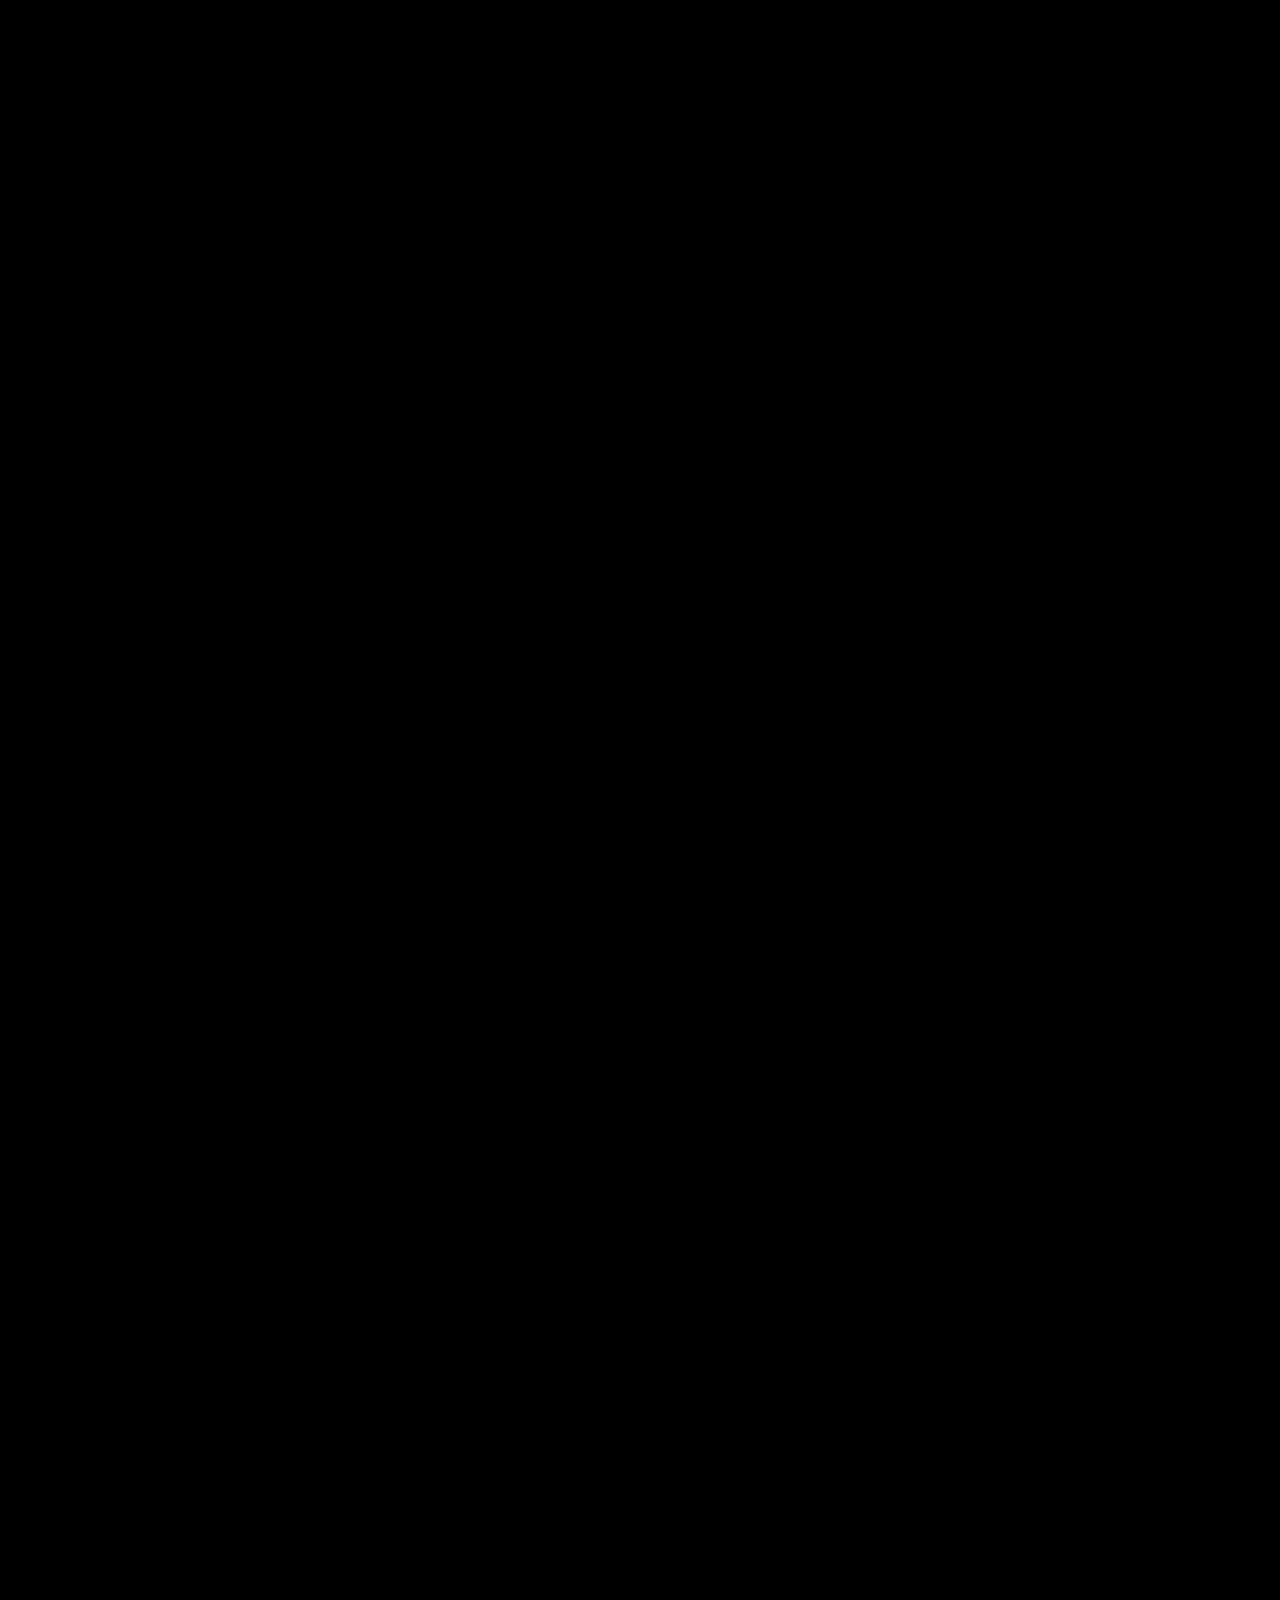
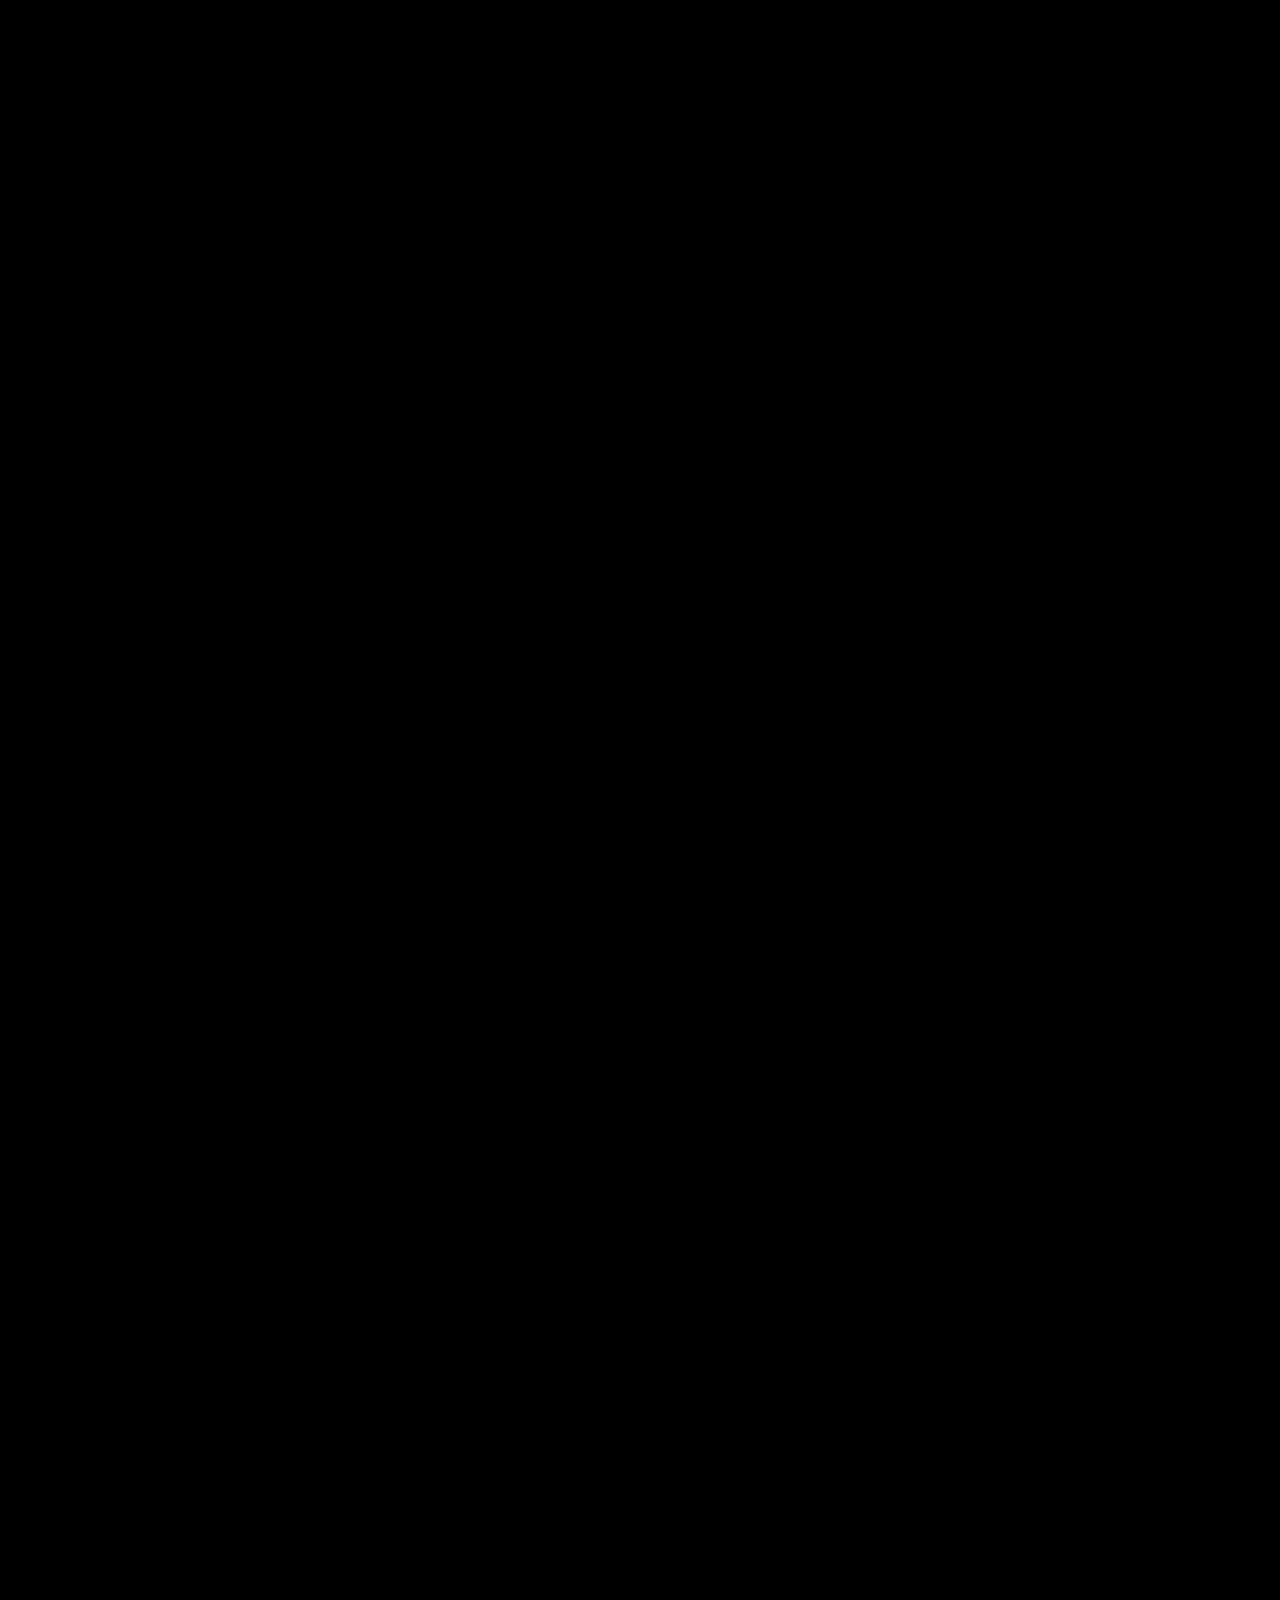
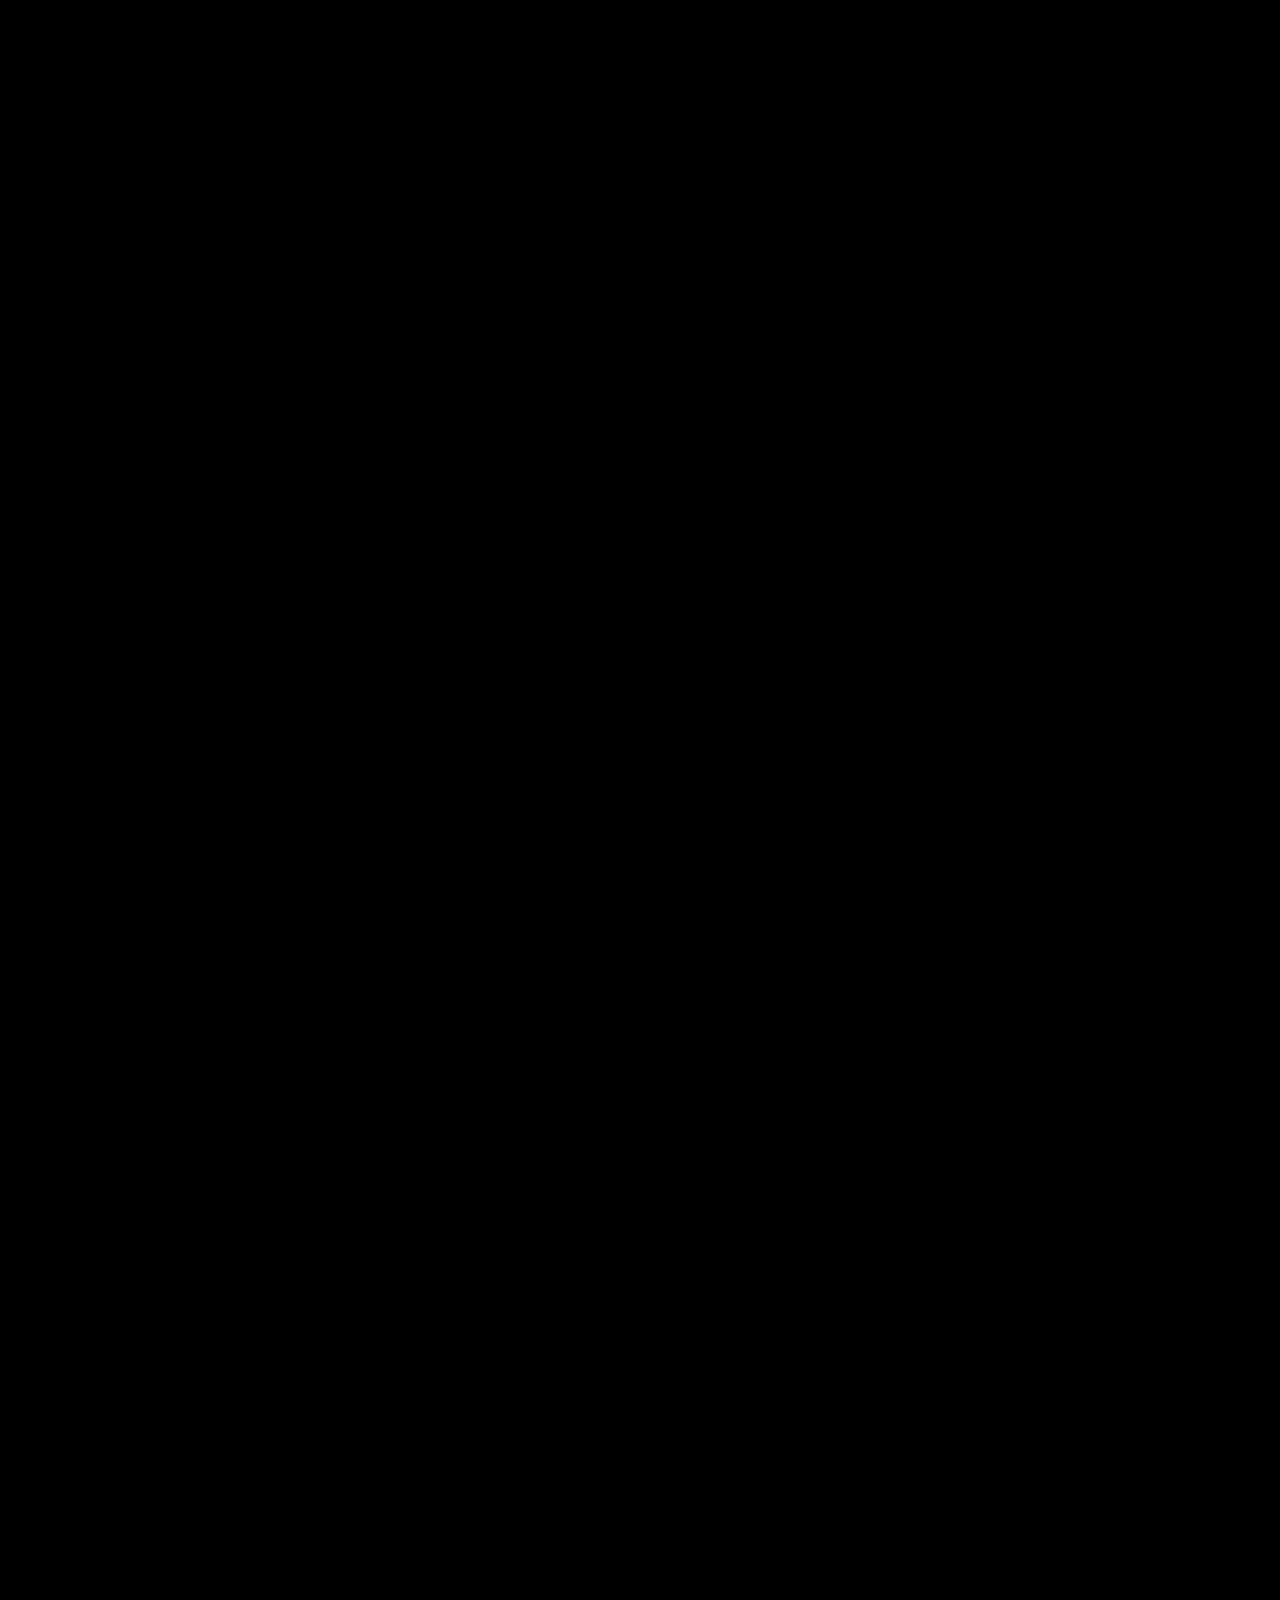
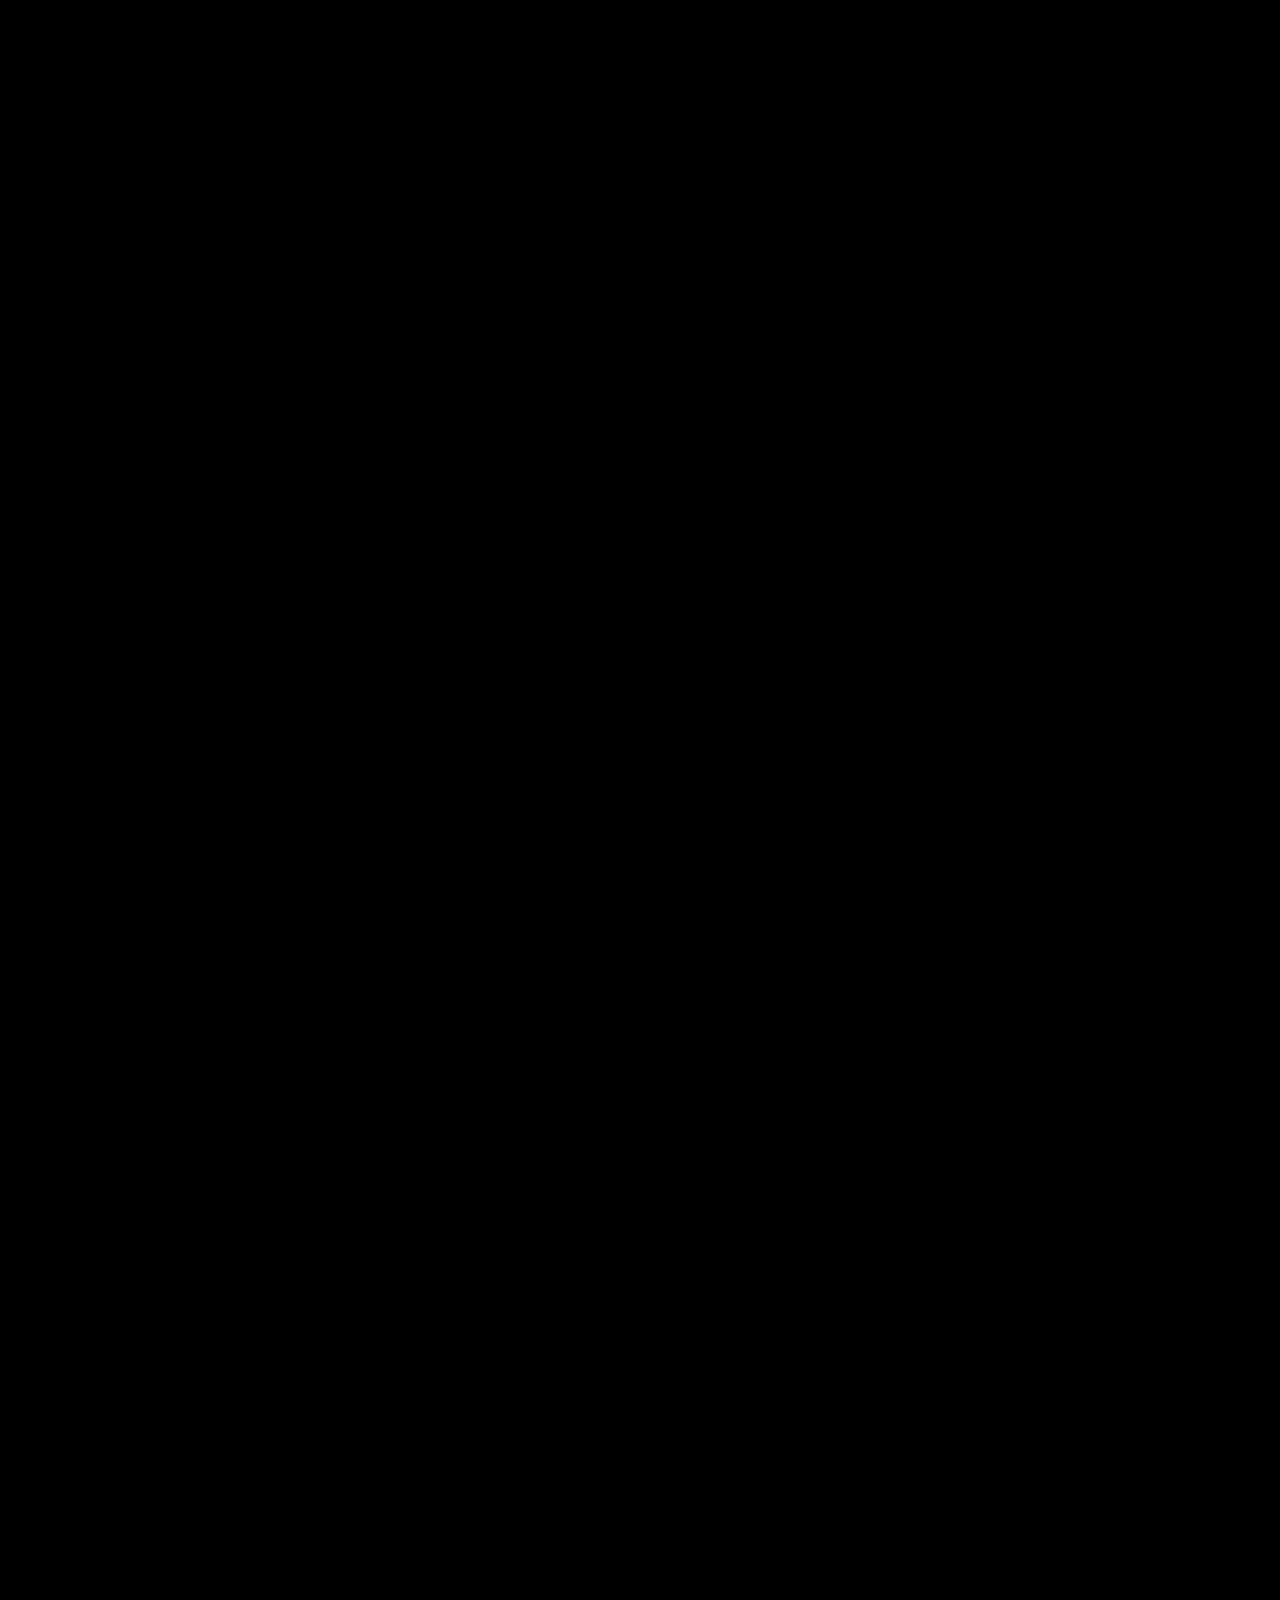
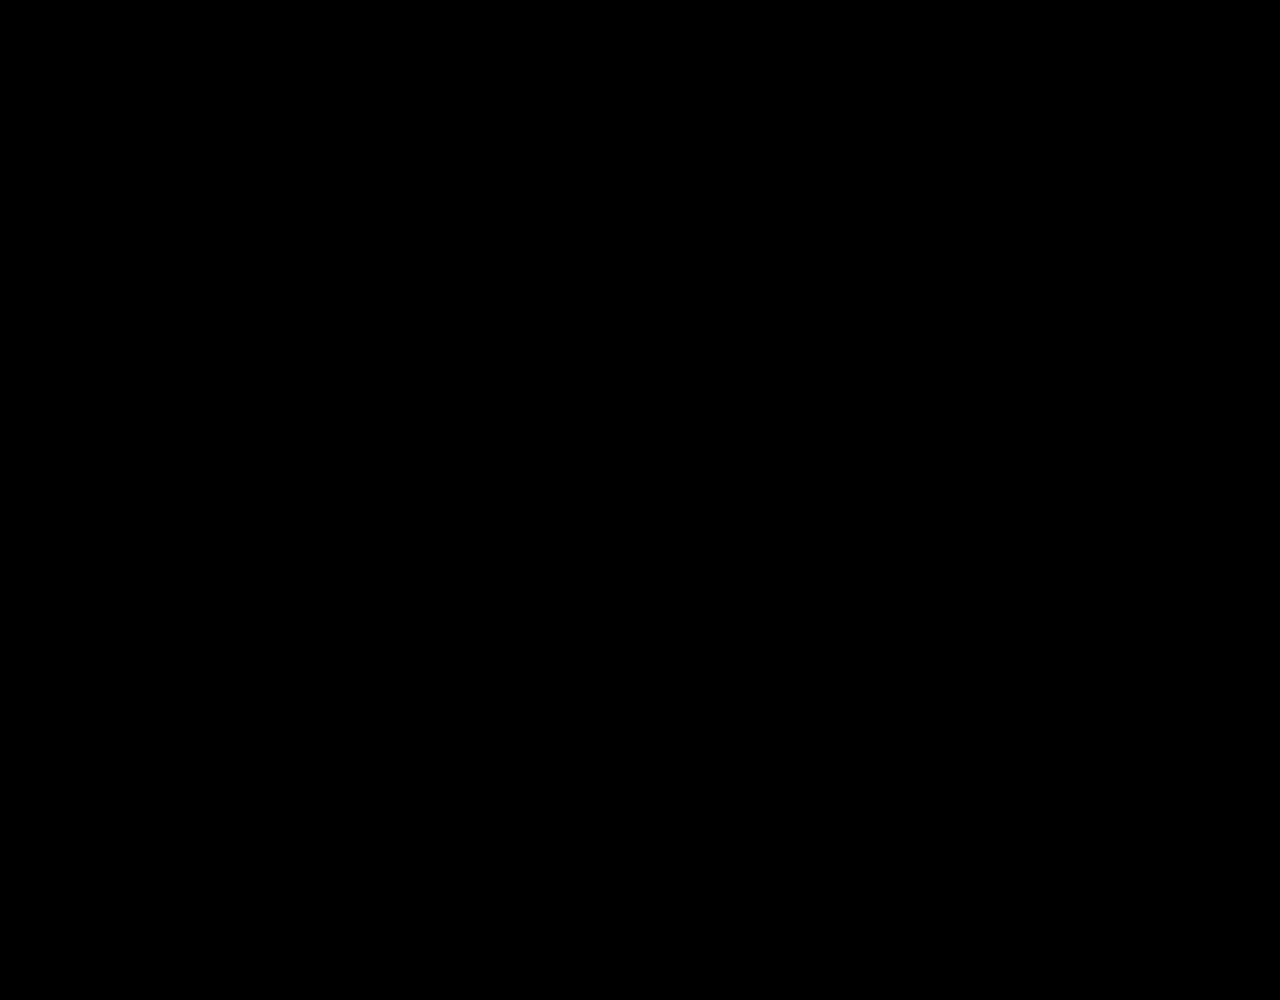
==== commit 693d4fda: "Birth moon stays a surprise until the reveal; offer it after joining Co-Authored-By: Claude Opus 5.5" ====
--- a/index.html
+++ b/index.html
@@ -42,8 +42,8 @@
   </script>
 
   <link rel="preload" as="image" href="assets/loader-moon.webp" fetchpriority="high">
-  <link rel="stylesheet" href="style.css?v=20261007c">
-  <script src="script.js?v=20261007c" defer></script>
+  <link rel="stylesheet" href="style.css?v=20261007e">
+  <script src="script.js?v=20261007d" defer></script>
 </head>
 
 <body>
@@ -242,6 +242,7 @@
             <!-- After joining: keep a picture of it, or start again -->
             <div class="waitlist-after">
               <button type="button" class="save-moon" tabindex="-1">Save your moon</button>
+              <button type="button" class="find-birth-moon" tabindex="-1">Discover your birth moon</button>
               <button type="button" class="start-again" tabindex="-1">Start again</button>
             </div>
 
--- a/style.css
+++ b/style.css
@@ -1812,7 +1812,8 @@
 
 .wish-close:hover { color: var(--gold-500); }
 
-.make-wish {
+.make-wish,
+.find-birth-moon {
   padding: 6px 4px;
   background: none;
   border: 0;
@@ -1826,7 +1827,8 @@
   transition: color 0.4s ease;
 }
 
-.make-wish:hover { color: var(--gold-wordmark-light); }
+.make-wish:hover,
+.find-birth-moon:hover { color: var(--gold-wordmark-light); }
 
 /* While a wish is being made, the heading steps aside for it */
 .moon-heading {
@@ -1845,6 +1847,7 @@
 .wish-send:focus-visible,
 .wish-close:focus-visible,
 .make-wish:focus-visible,
+.find-birth-moon:focus-visible,
 .birth-moon-open:focus-visible,
 .birth-moon-reveal:focus-visible {
   outline: 1px solid var(--gold-focus);
@@ -2505,6 +2508,7 @@
 .waitlist-thanks,
 .save-moon,
 .make-wish,
+.find-birth-moon,
 .start-again,
 .birth-moon-open,
 .copyright,
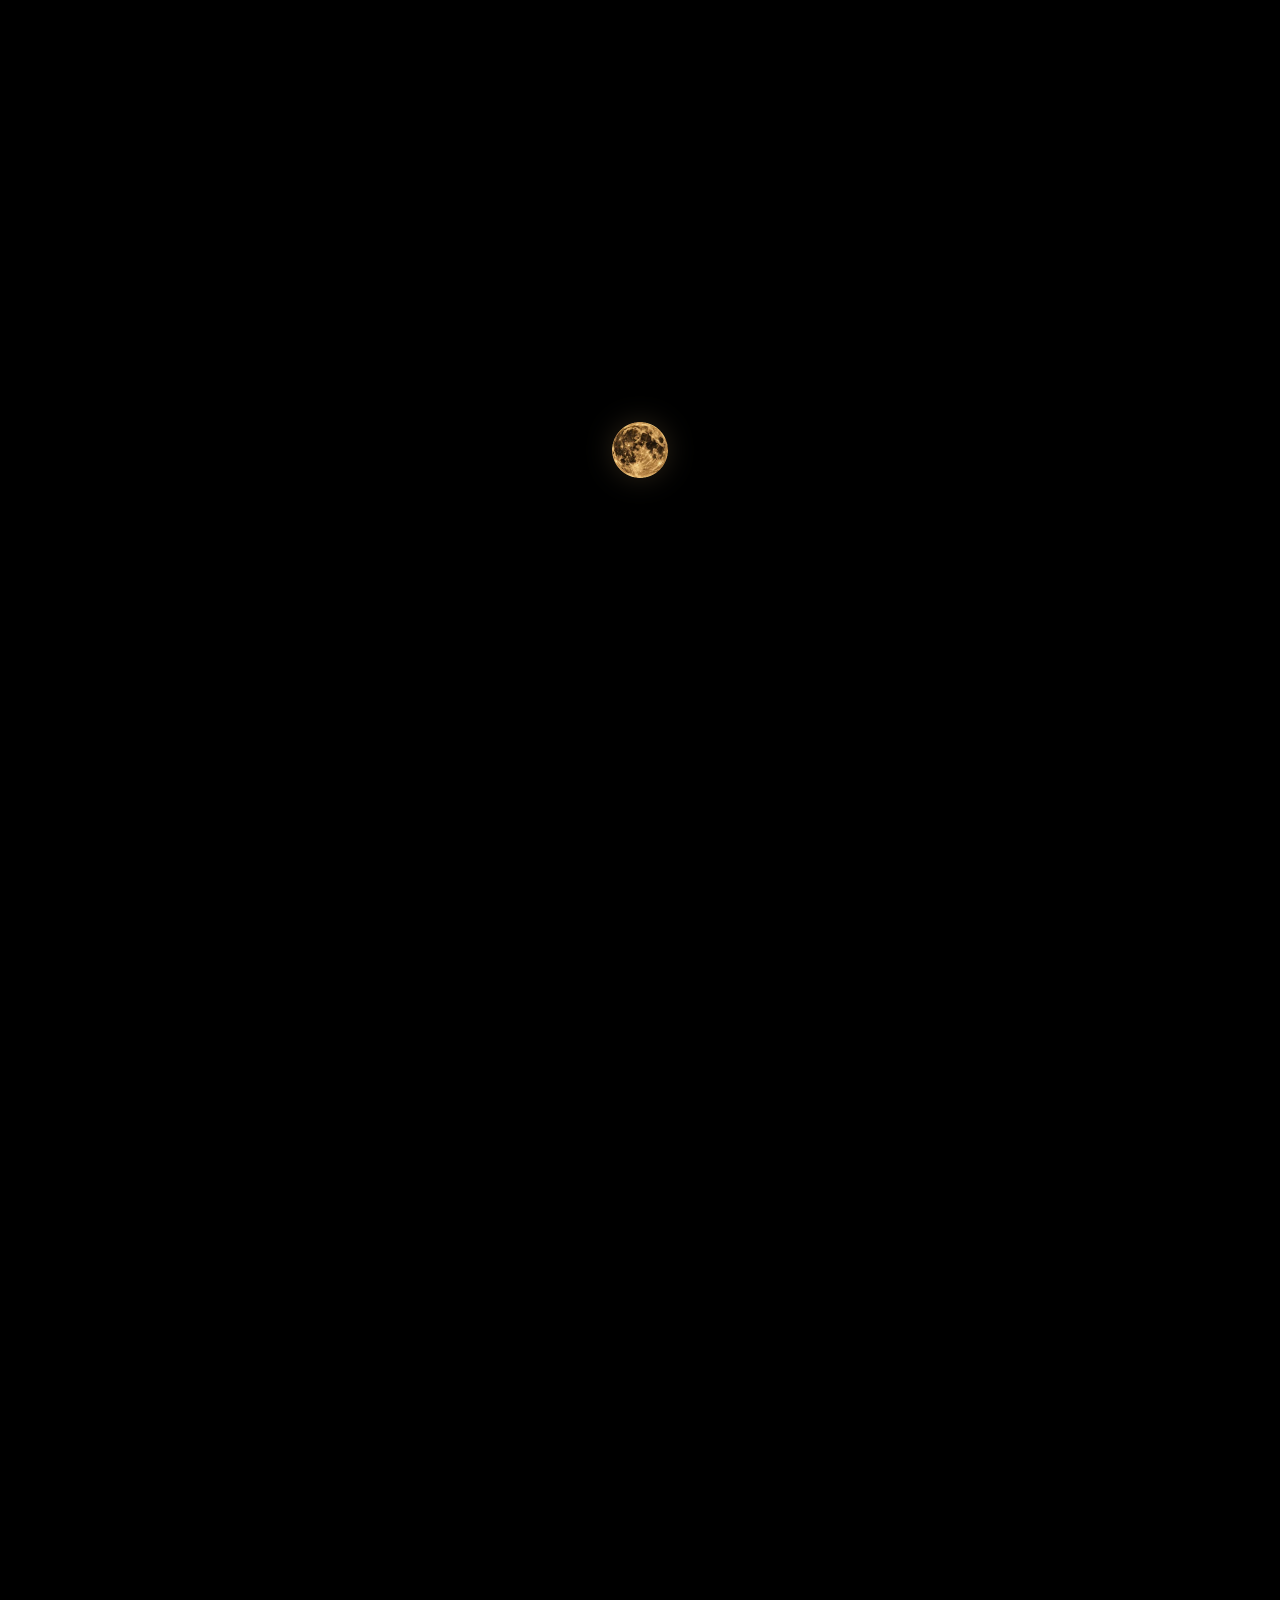
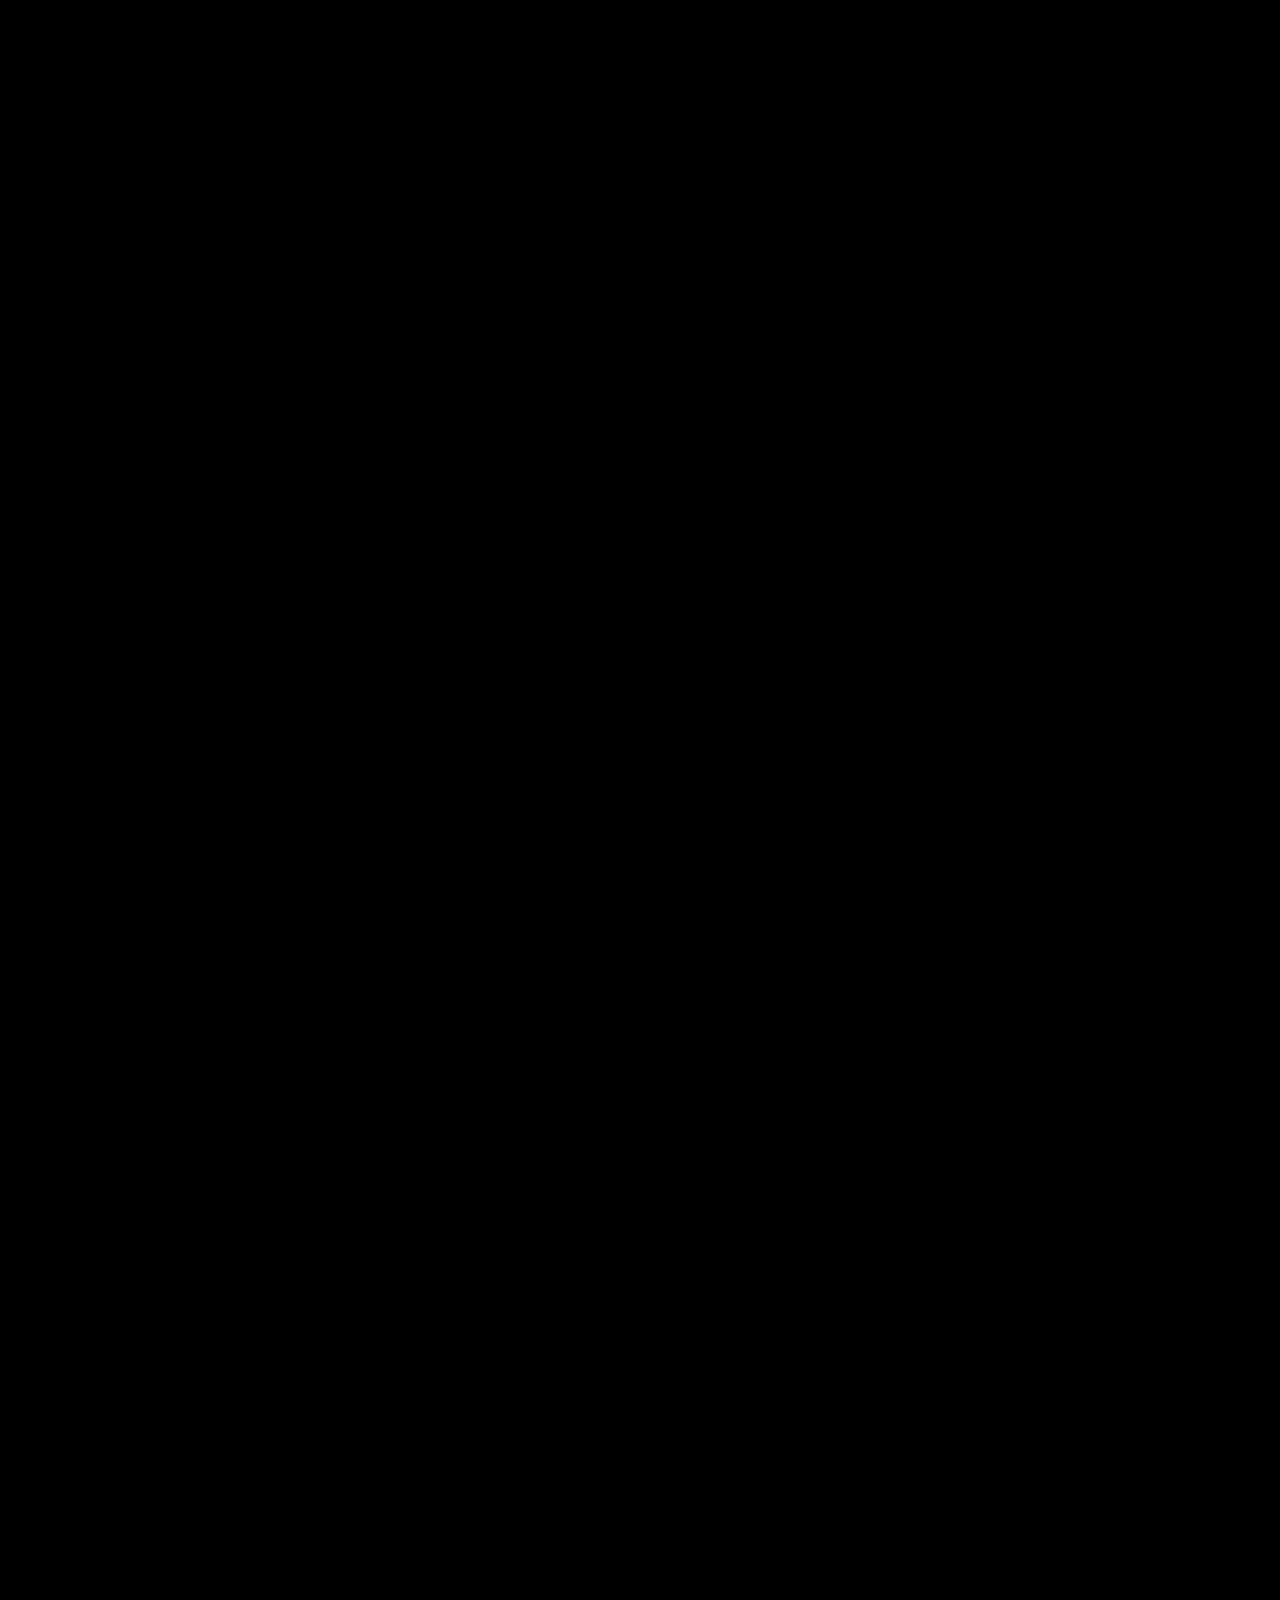
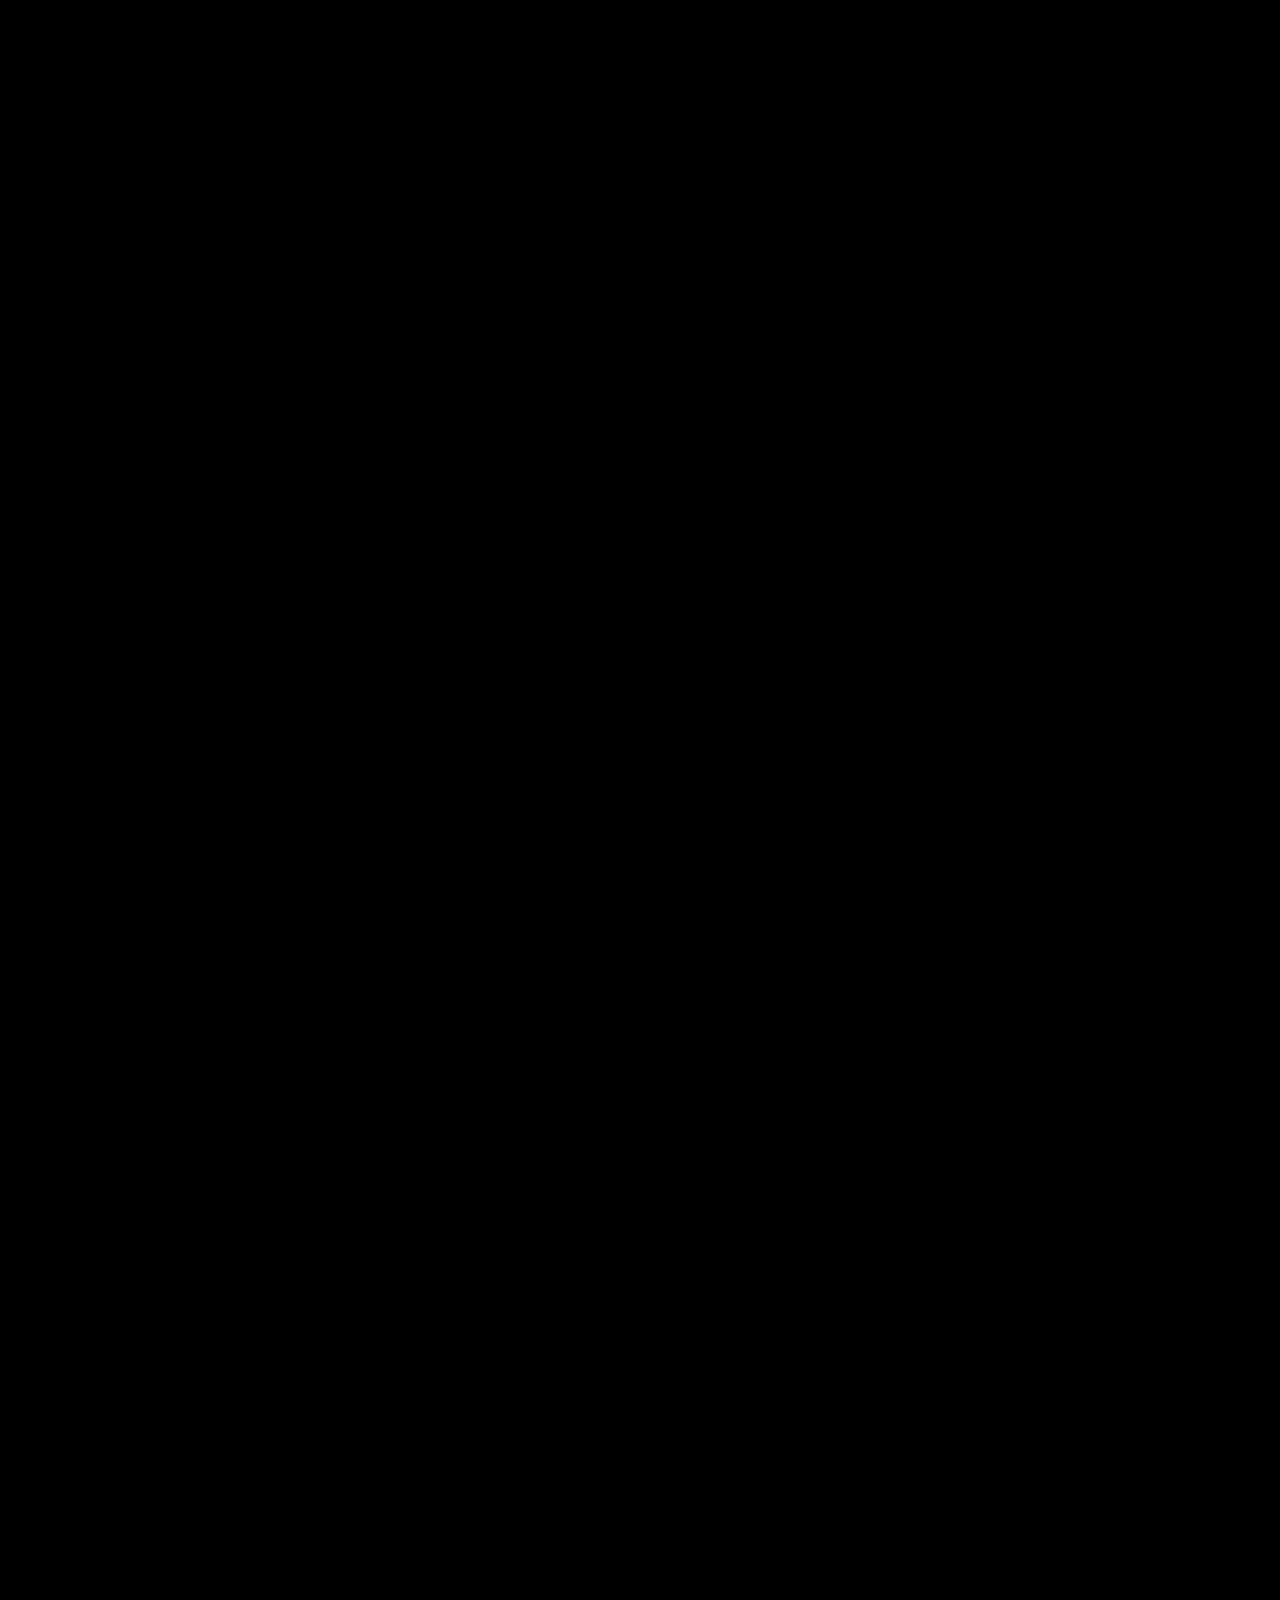
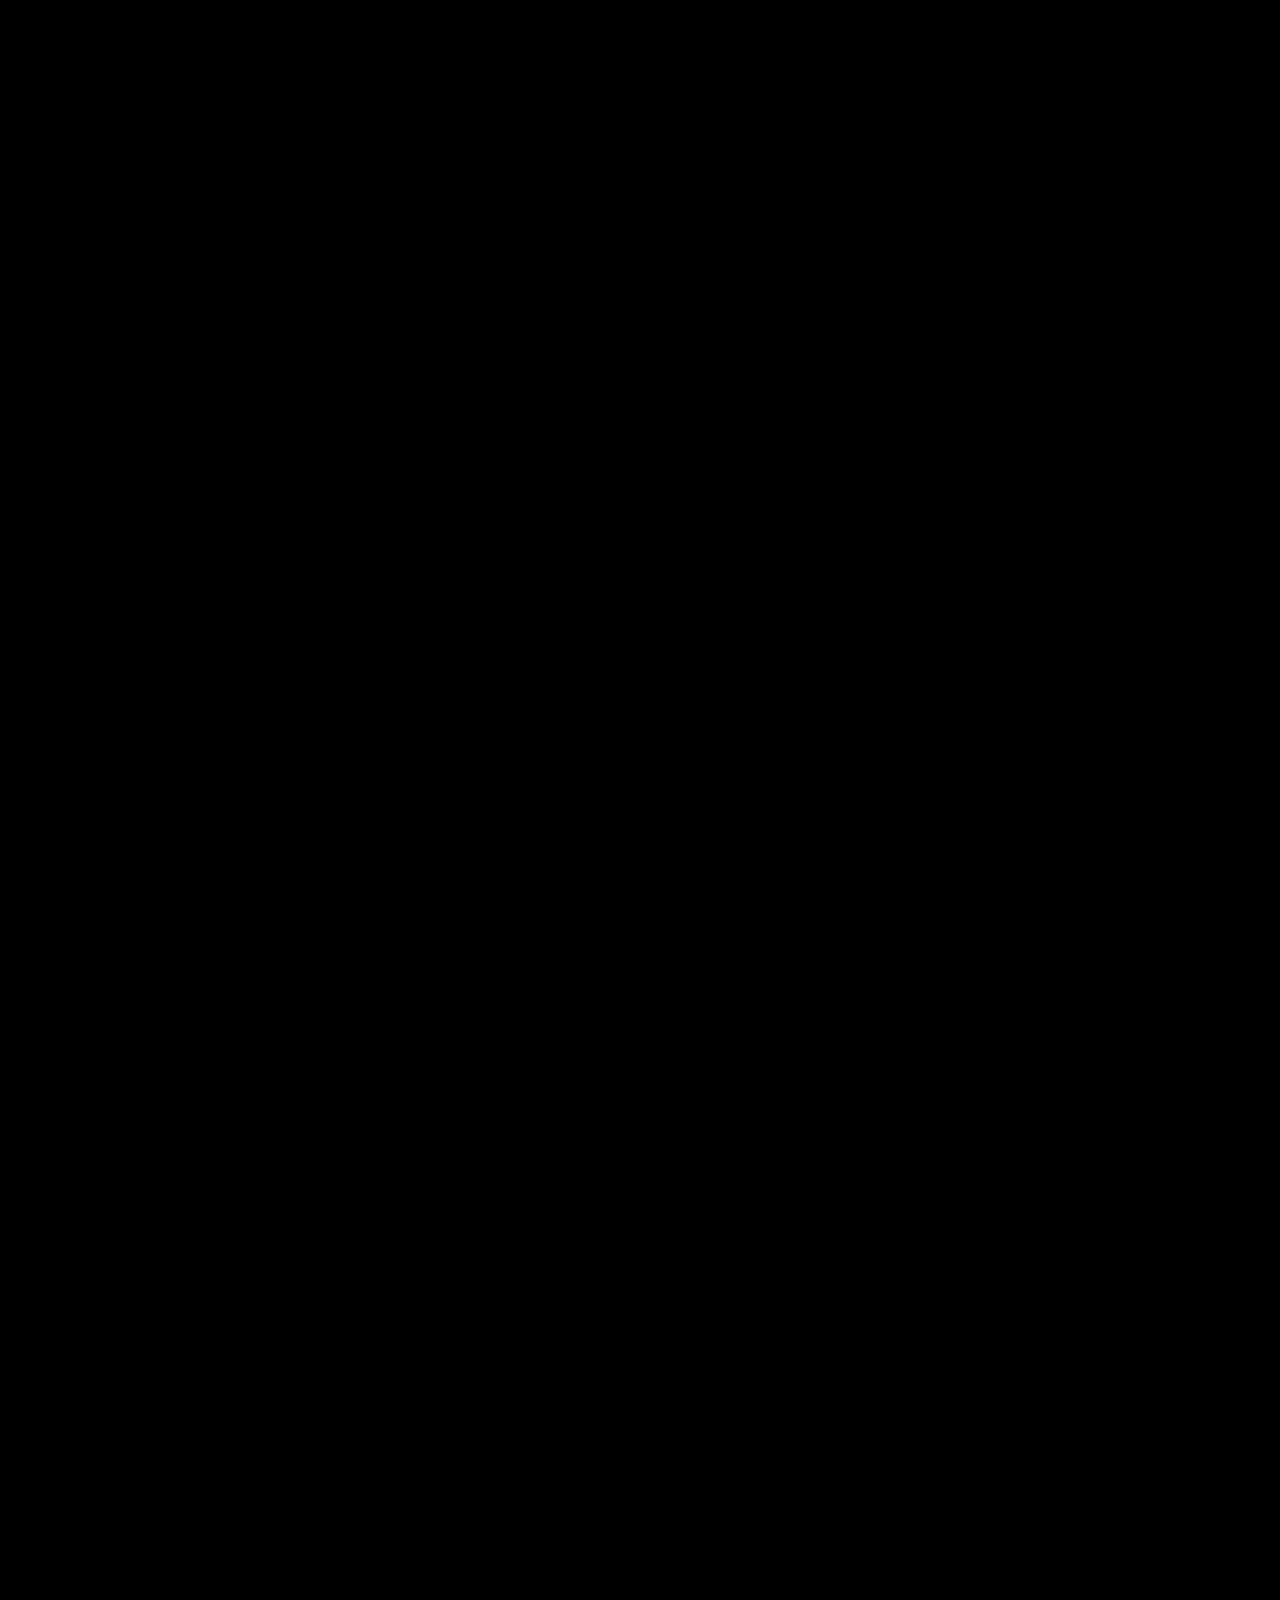
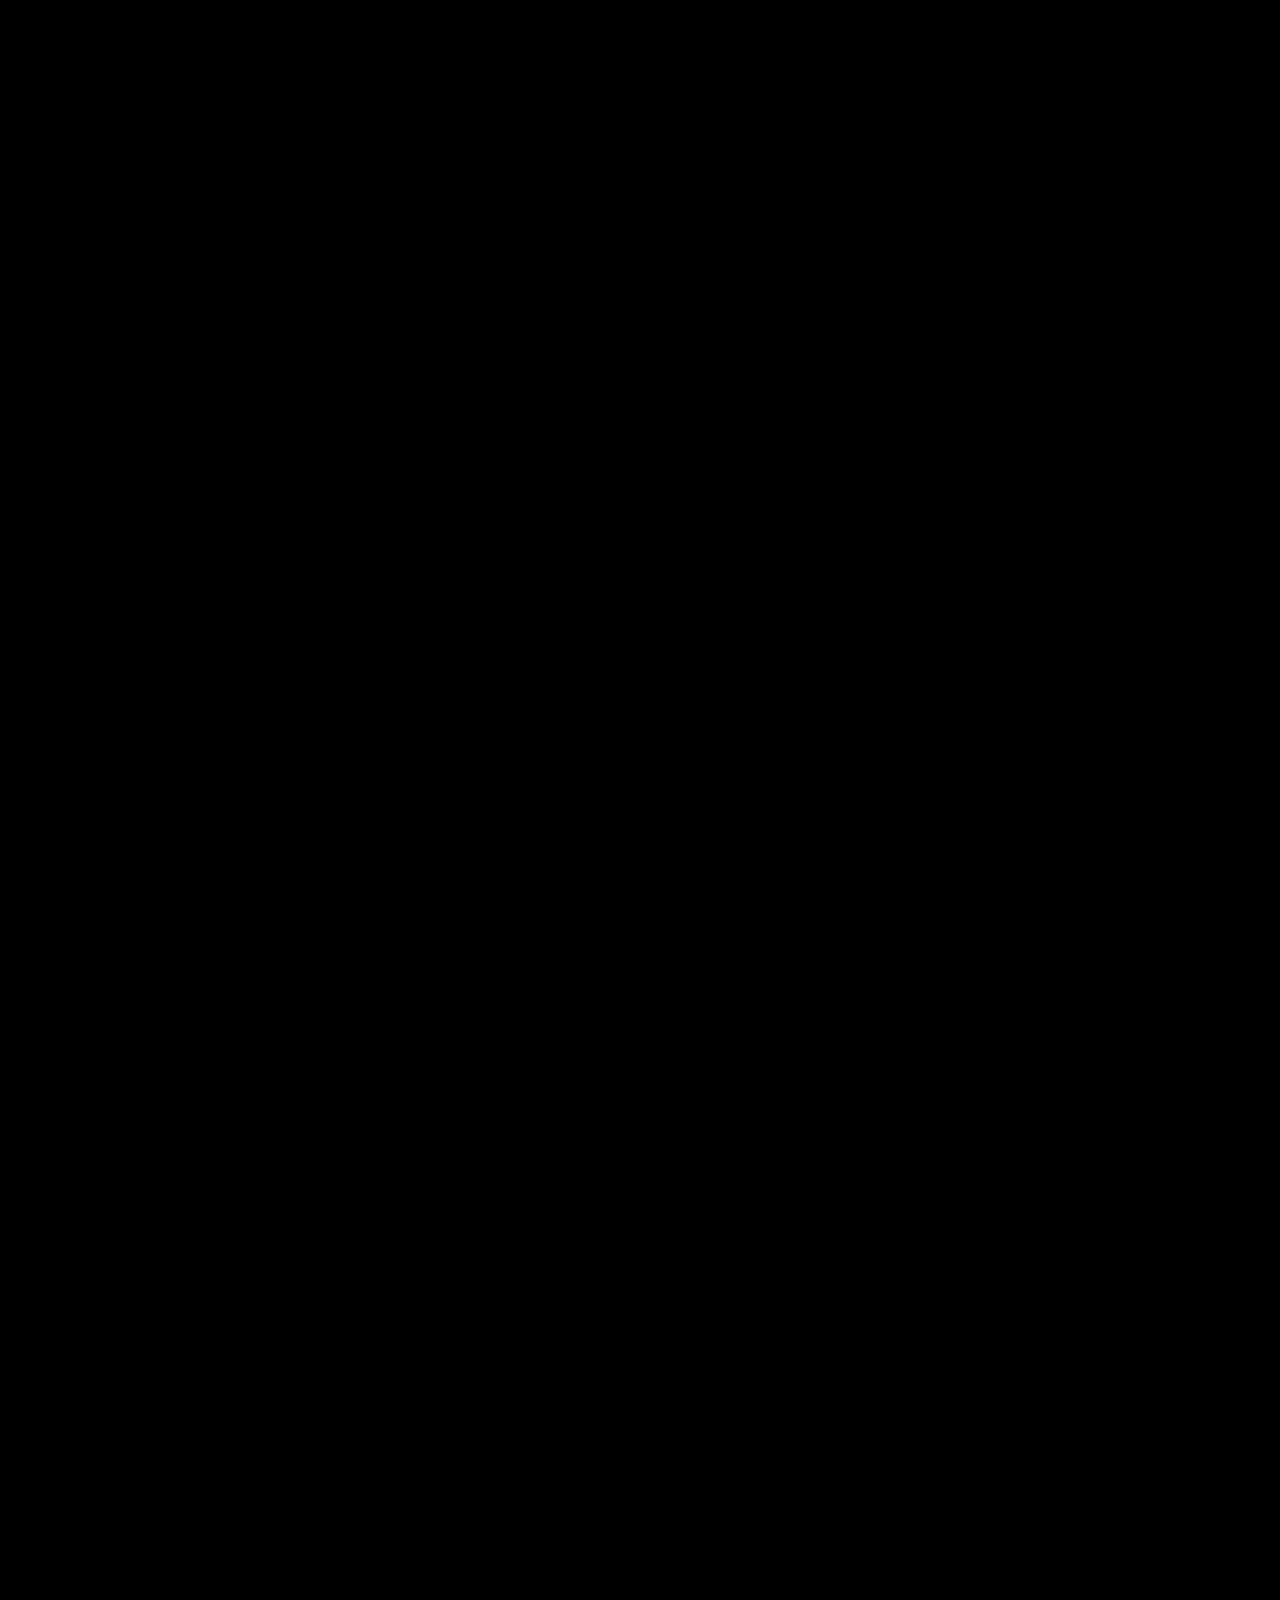
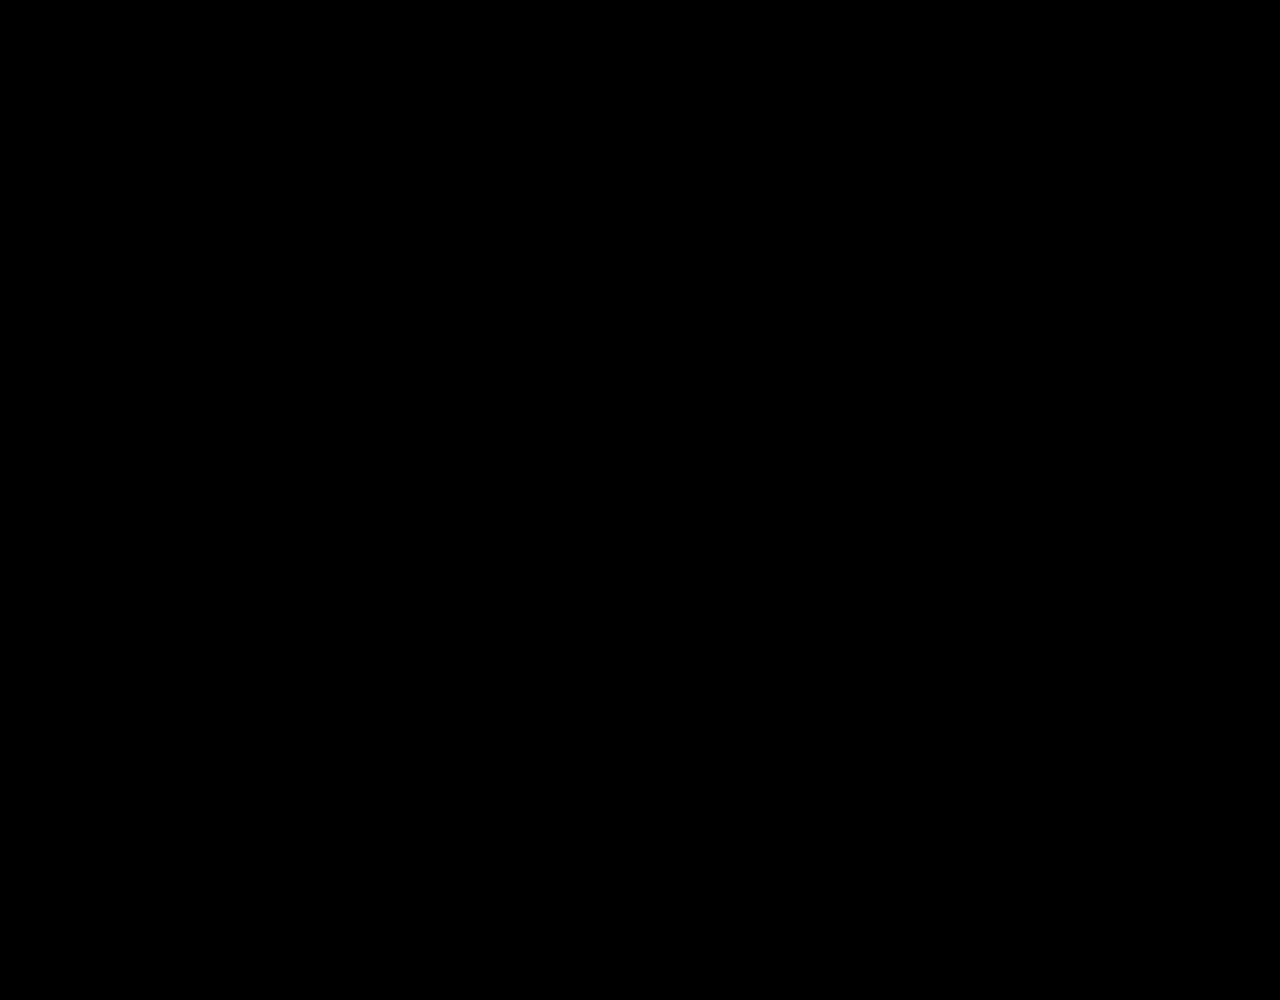
==== commit f3d7415c: "Remove the 'Discover your birth moon' link Co-Authored-By: Claude Opus 5.5 <noreply@anthropic.com> C" ====
--- a/index.html
+++ b/index.html
@@ -242,7 +242,6 @@
             <!-- After joining: keep a picture of it, or start again -->
             <div class="waitlist-after">
               <button type="button" class="save-moon" tabindex="-1">Save your moon</button>
-              <button type="button" class="find-birth-moon" tabindex="-1">Discover your birth moon</button>
               <button type="button" class="start-again" tabindex="-1">Start again</button>
             </div>
 
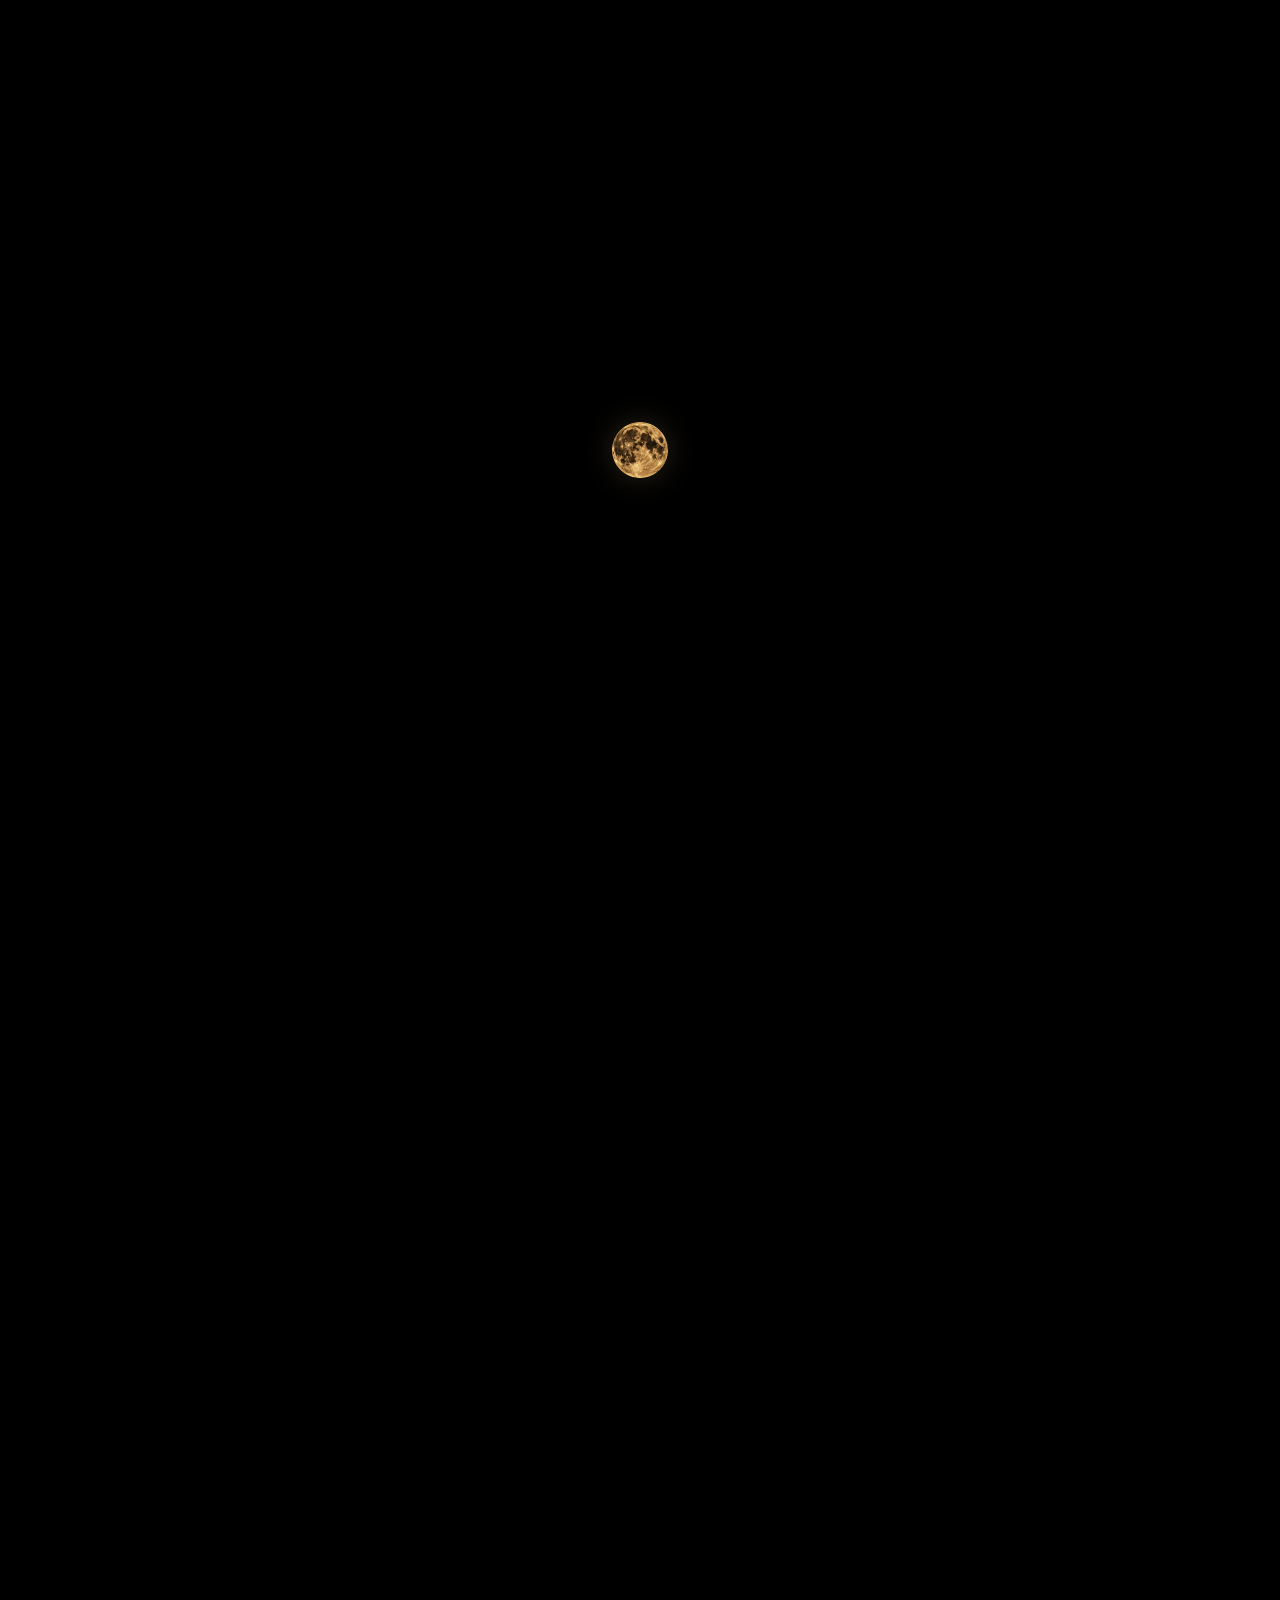
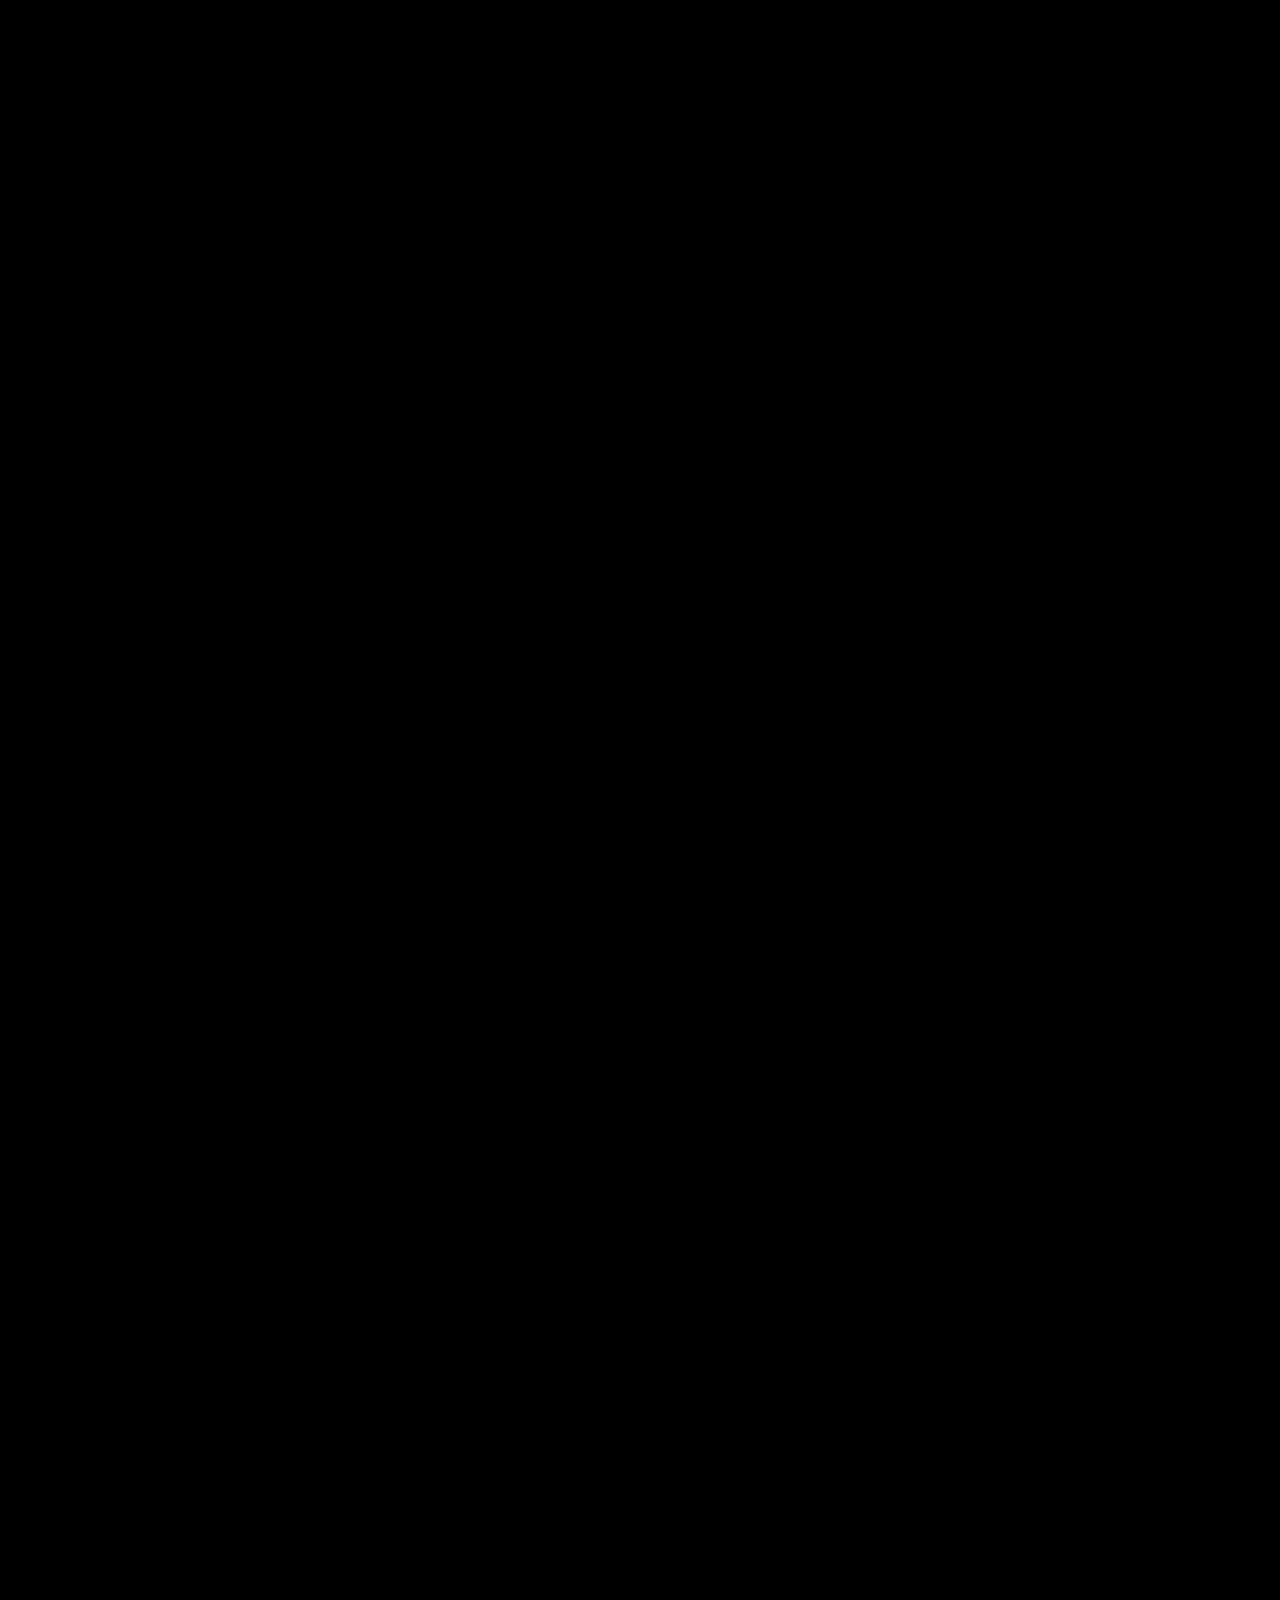
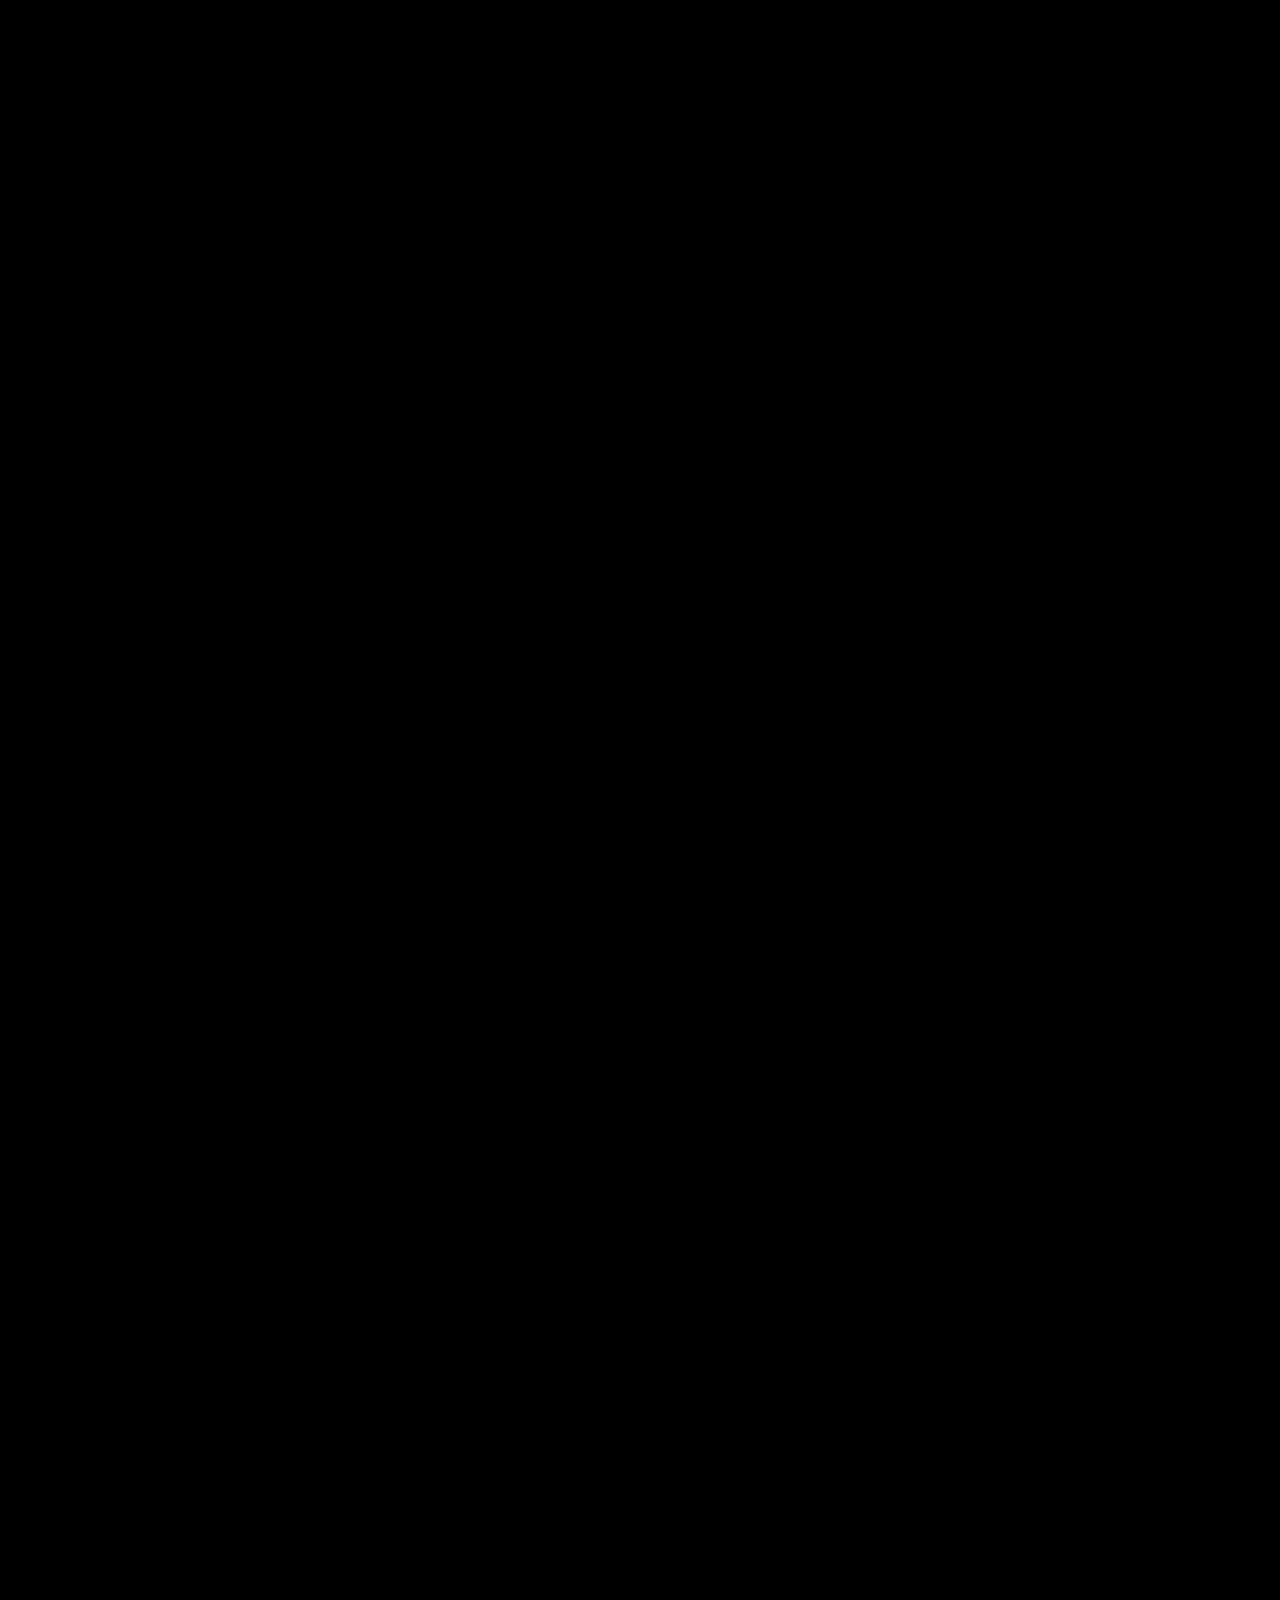
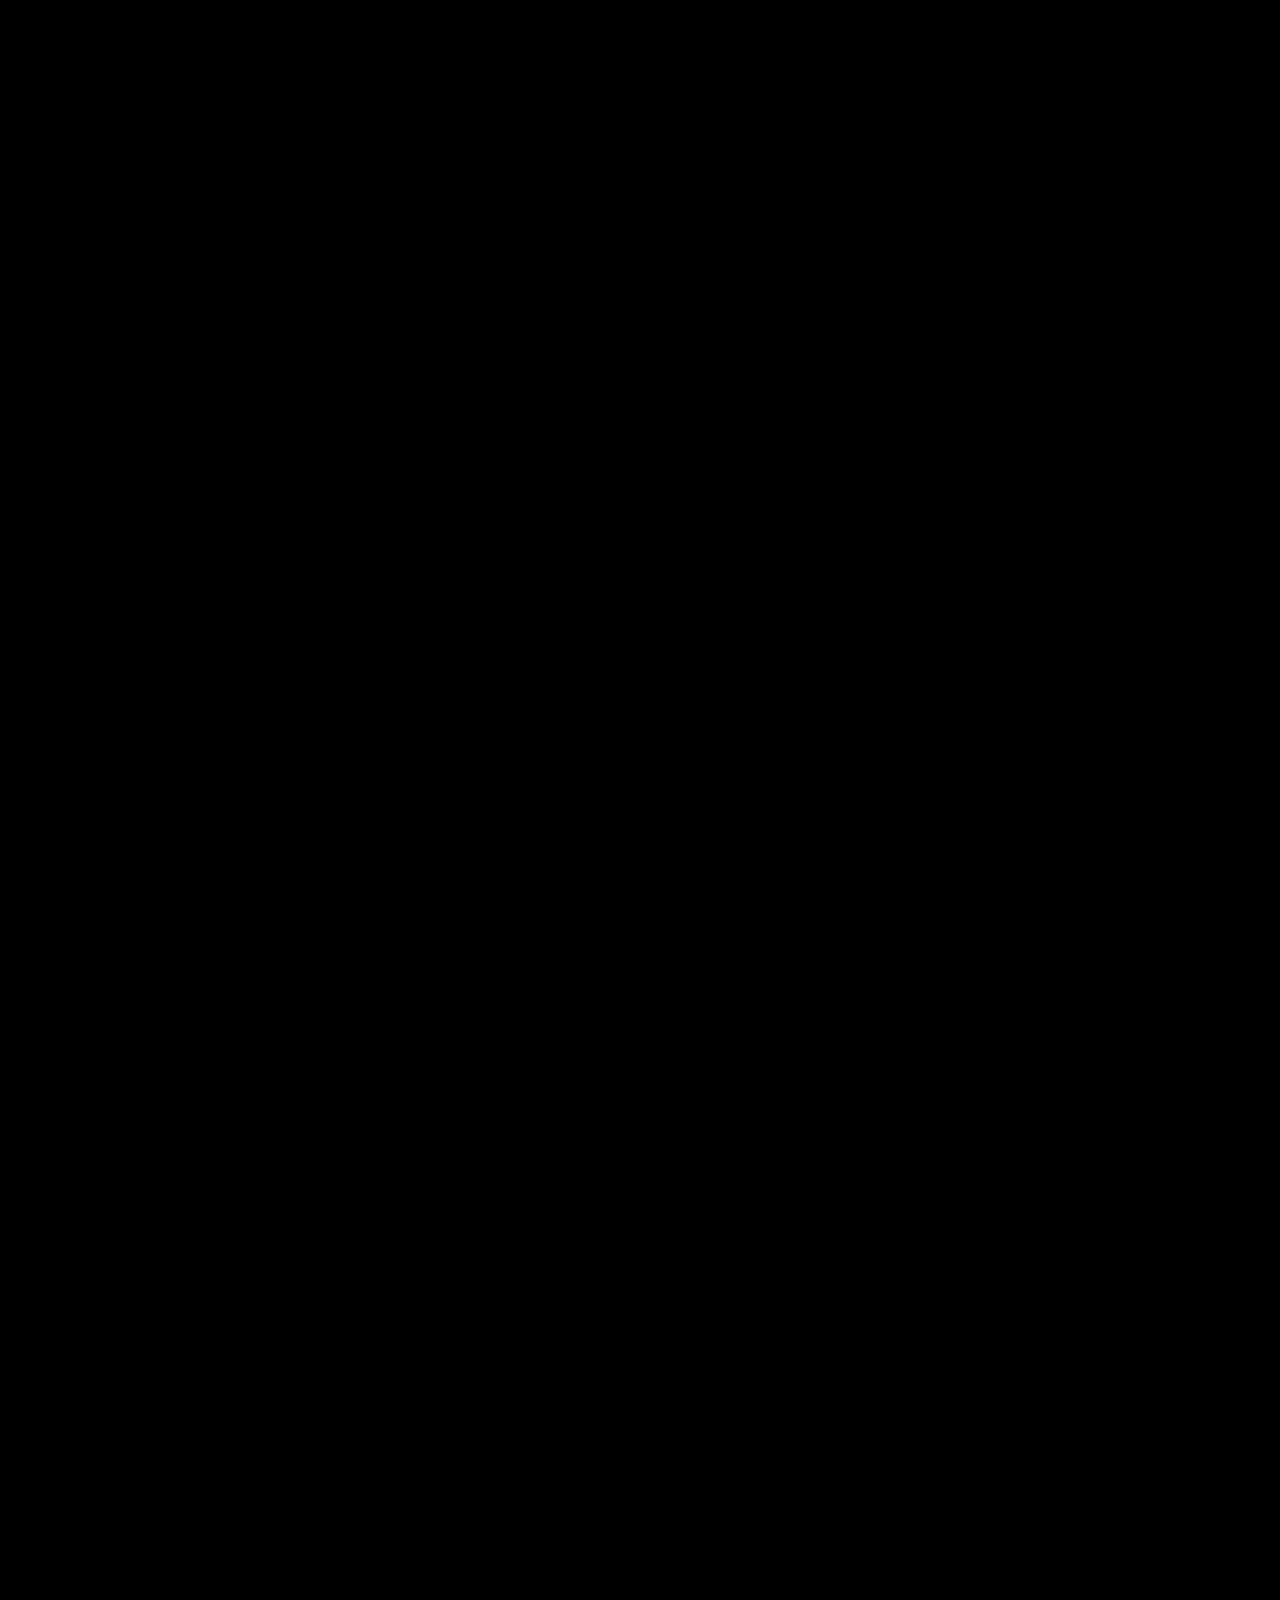
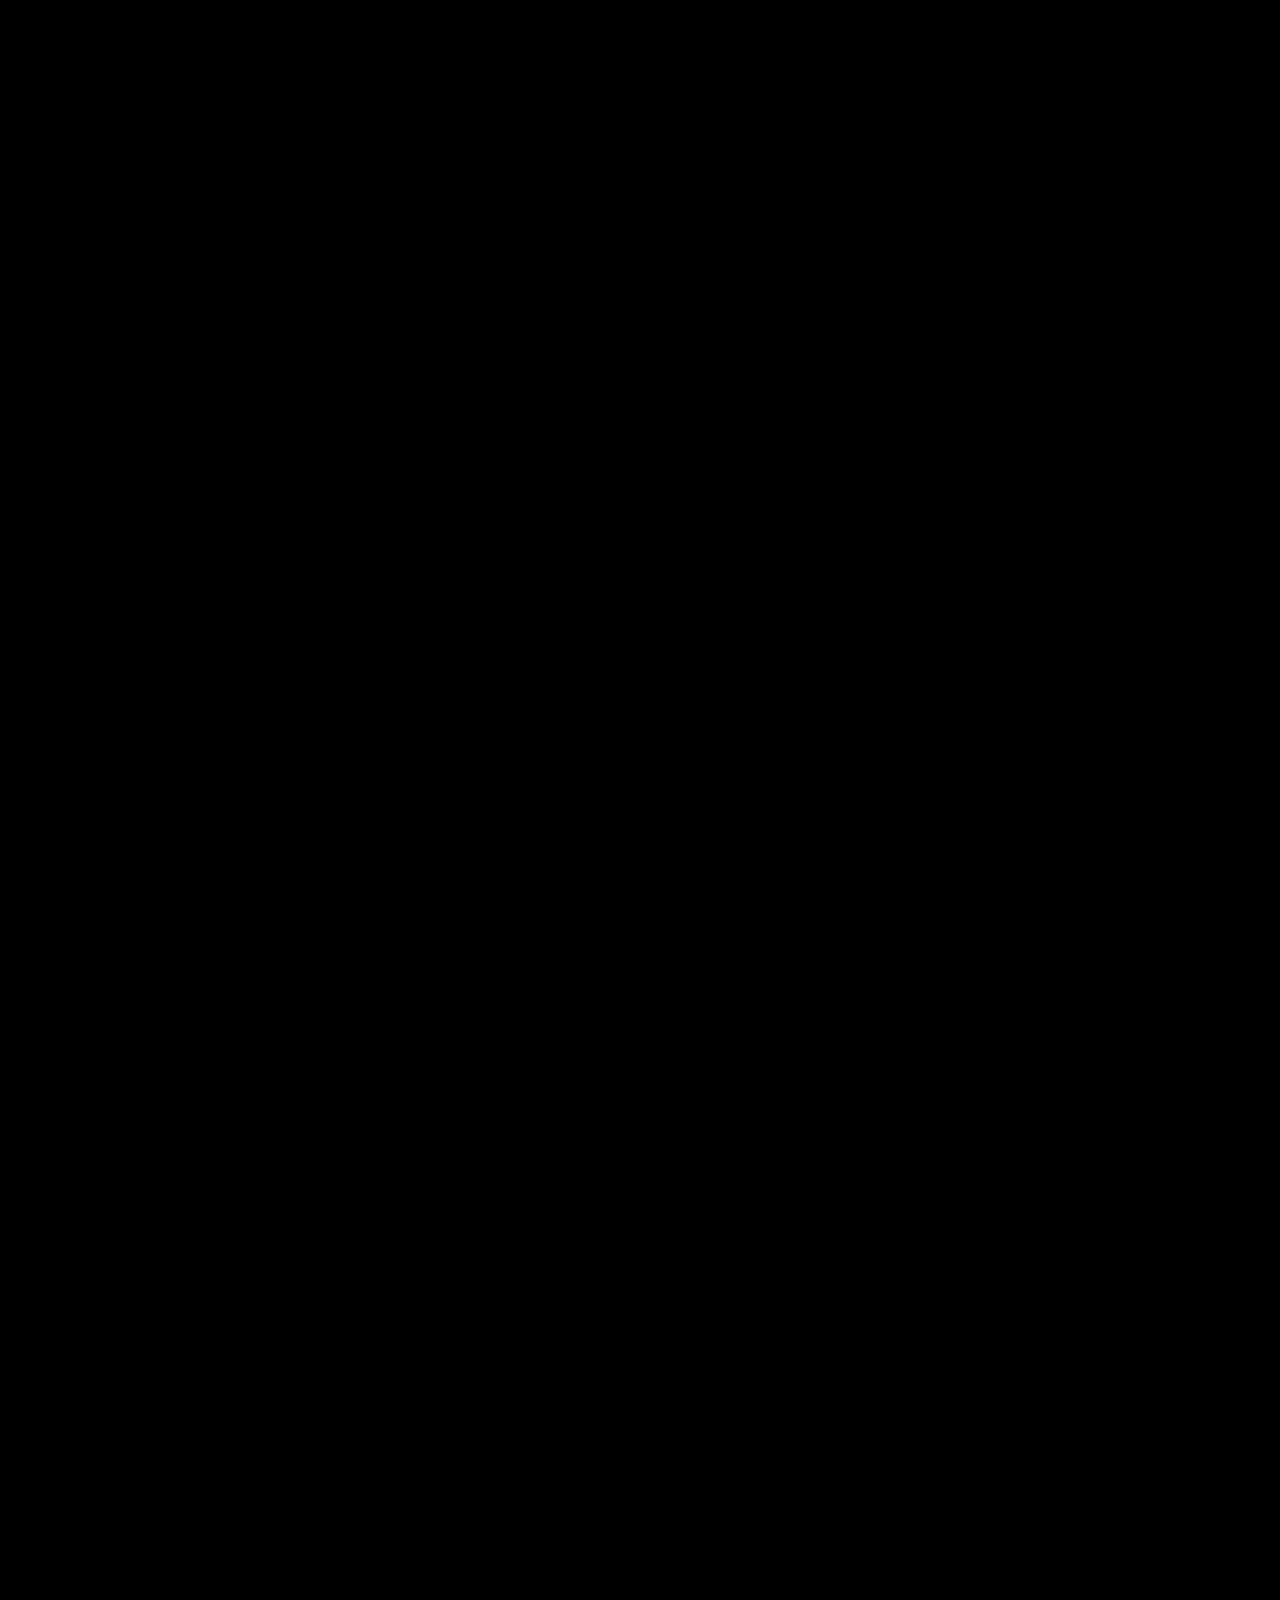
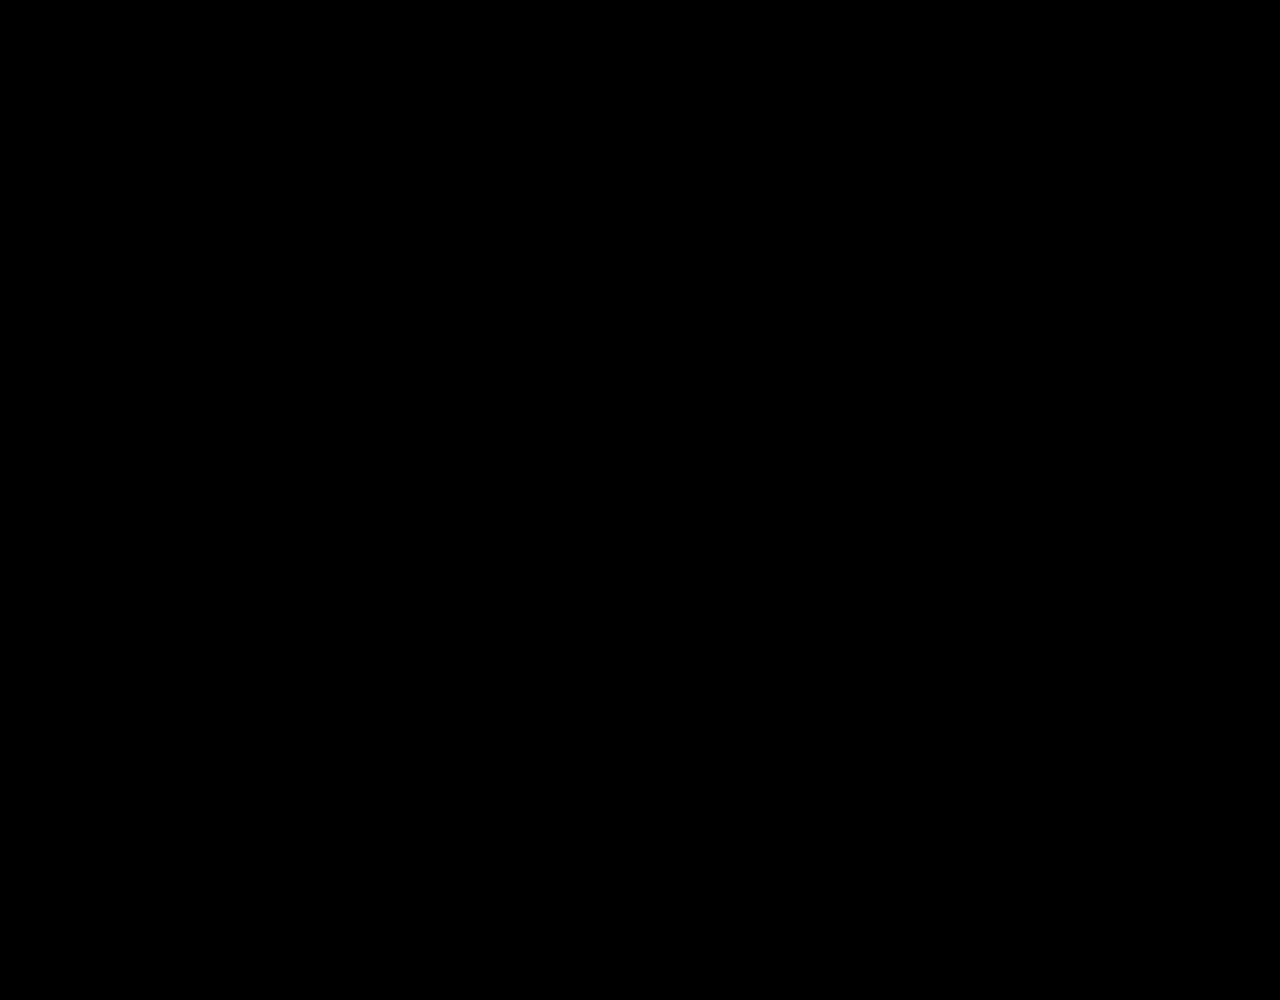
==== commit 177376e6: "Atomiser: classic gold head instead of faceted Co-Authored-By: Claude Opus 5.5 <noreply@anthropic.co" ====
--- a/index.html
+++ b/index.html
@@ -42,8 +42,8 @@
   </script>
 
   <link rel="preload" as="image" href="assets/loader-moon.webp" fetchpriority="high">
-  <link rel="stylesheet" href="style.css?v=20261007e">
-  <script src="script.js?v=20261007d" defer></script>
+  <link rel="stylesheet" href="style.css?v=20261008a">
+  <script src="script.js?v=20261008a" defer></script>
 </head>
 
 <body>
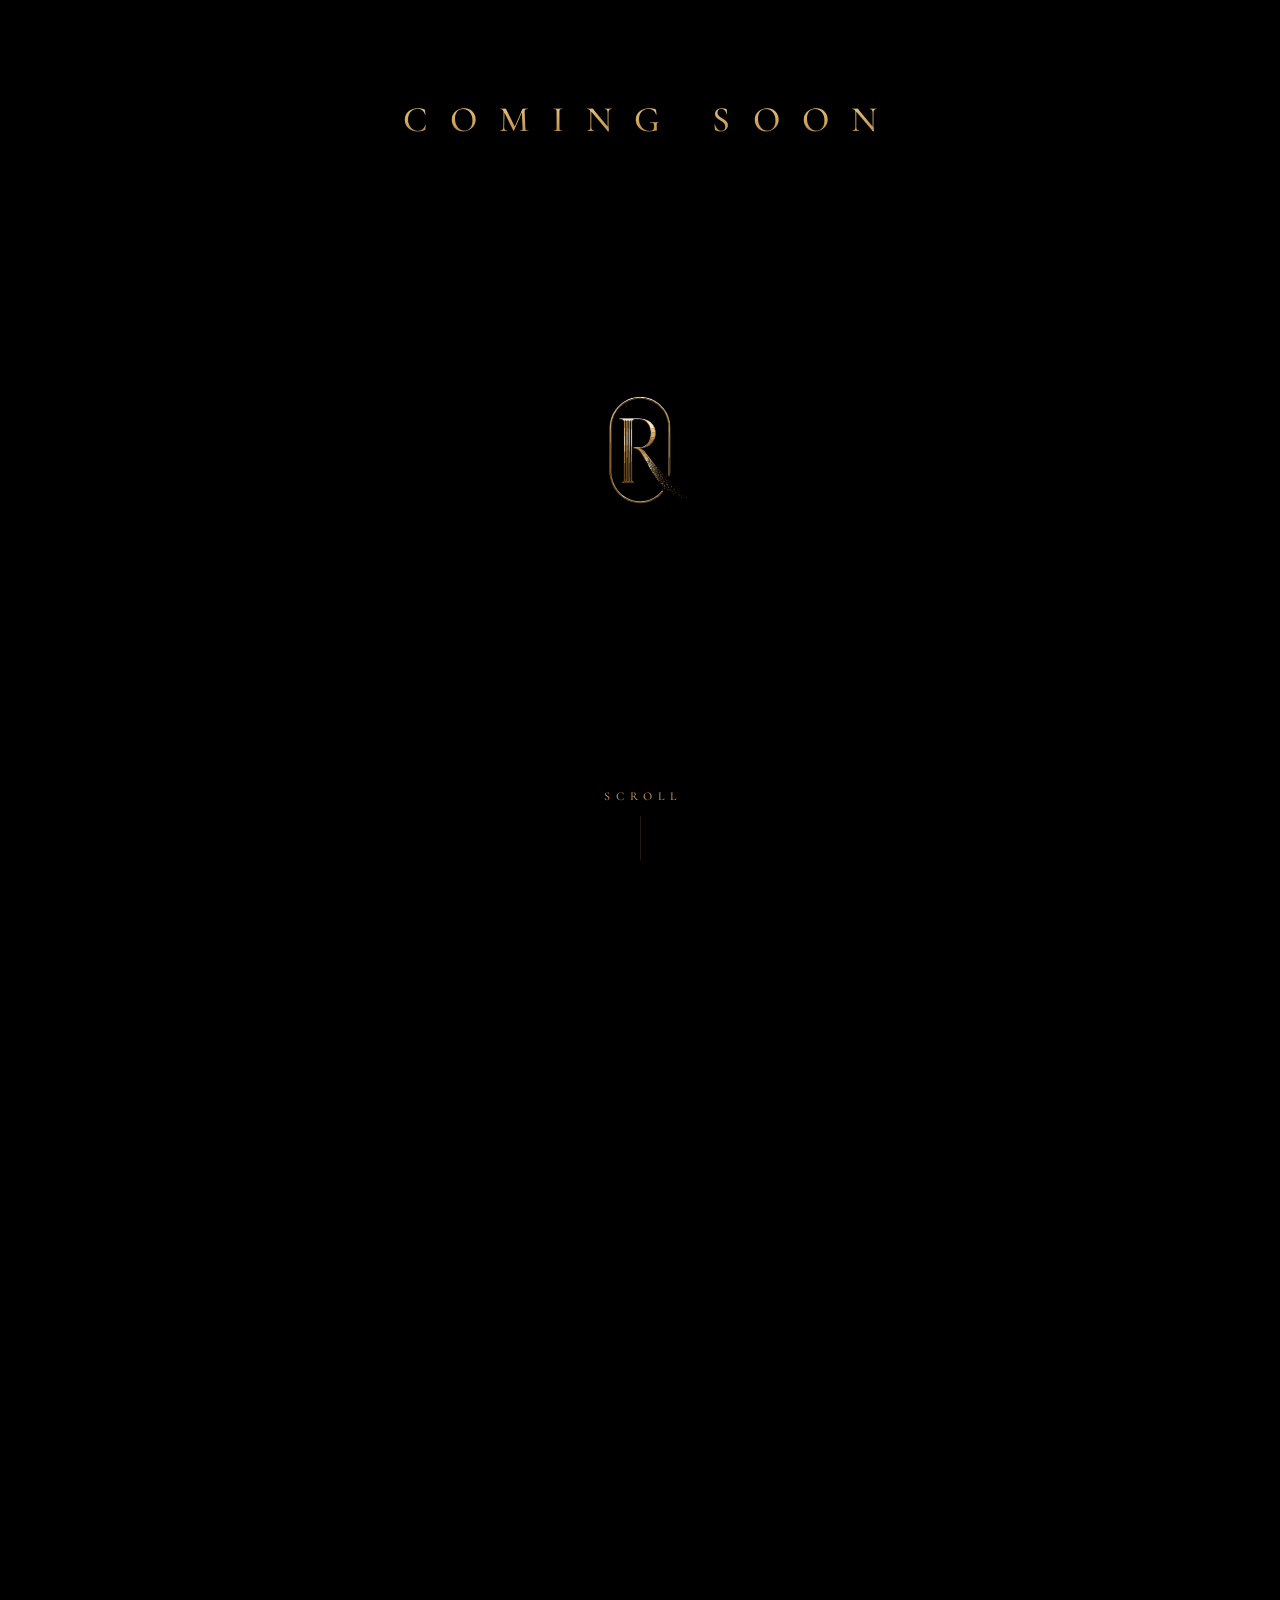
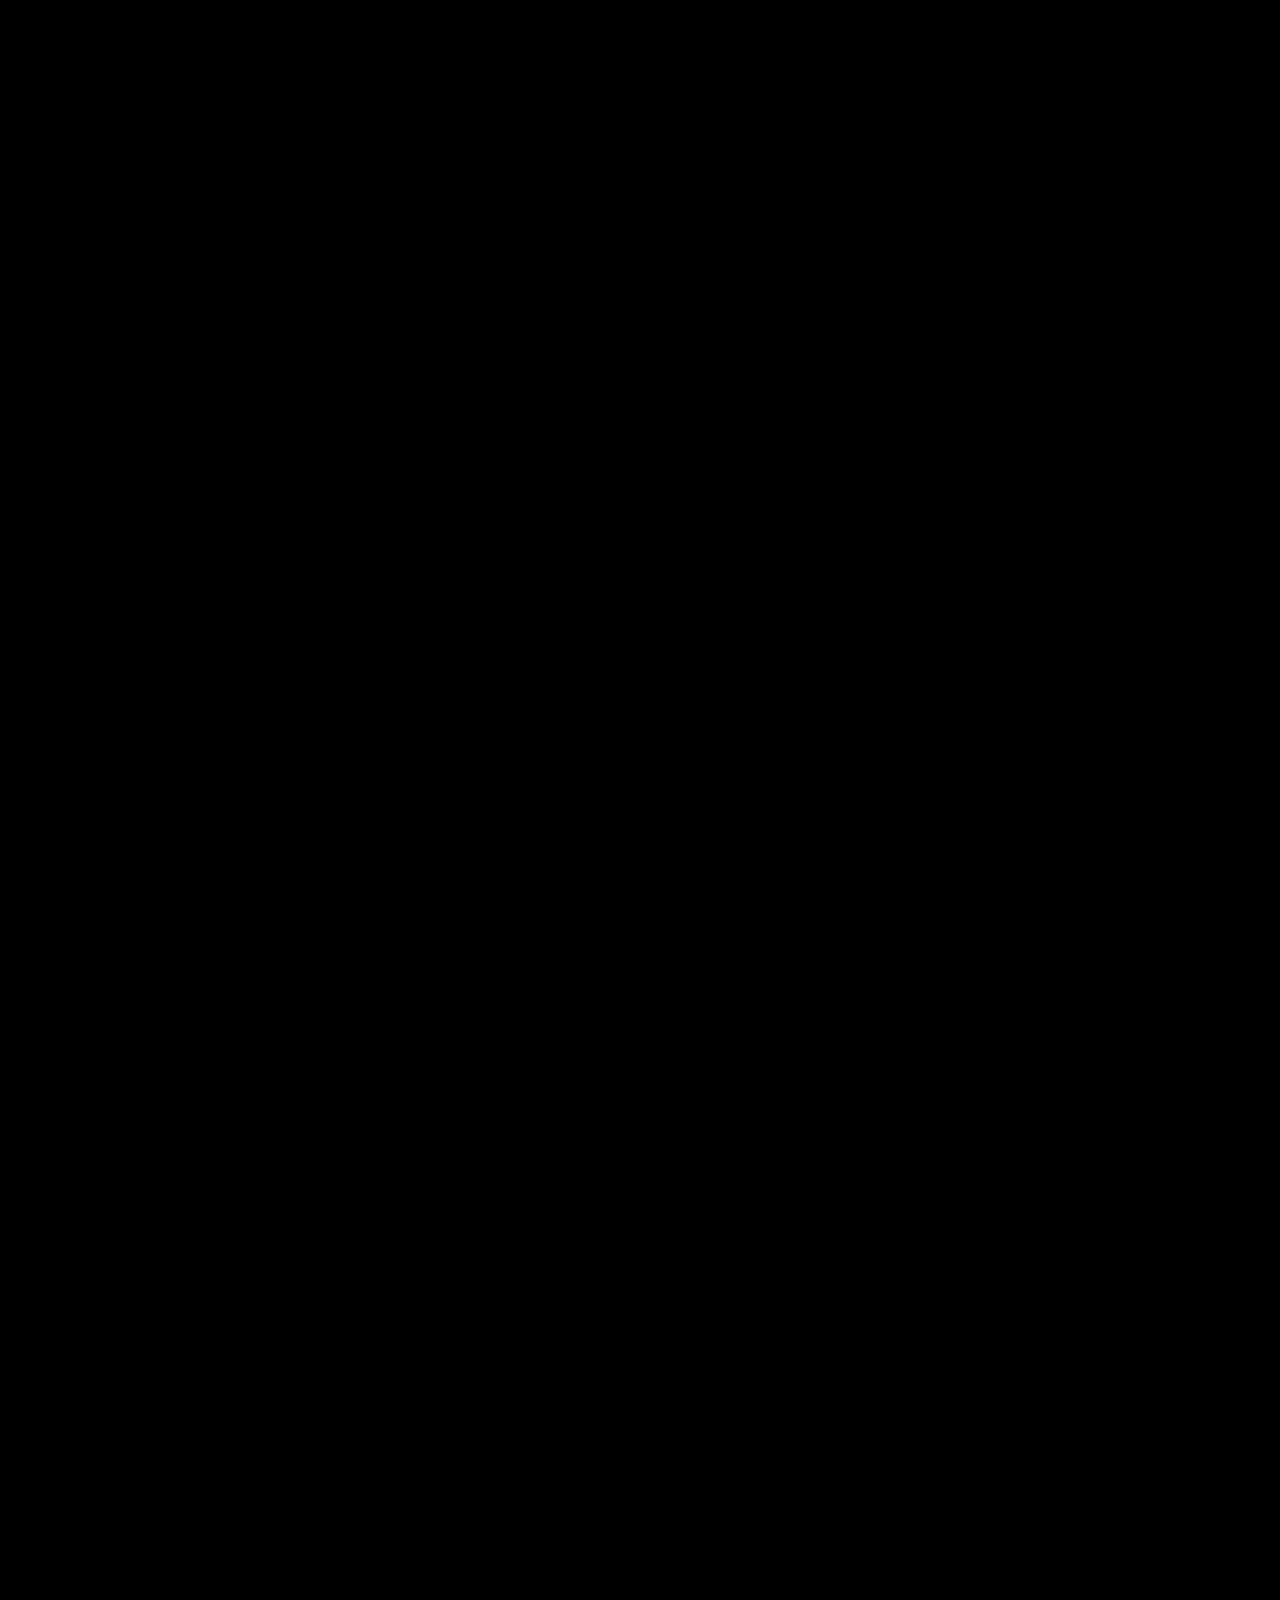
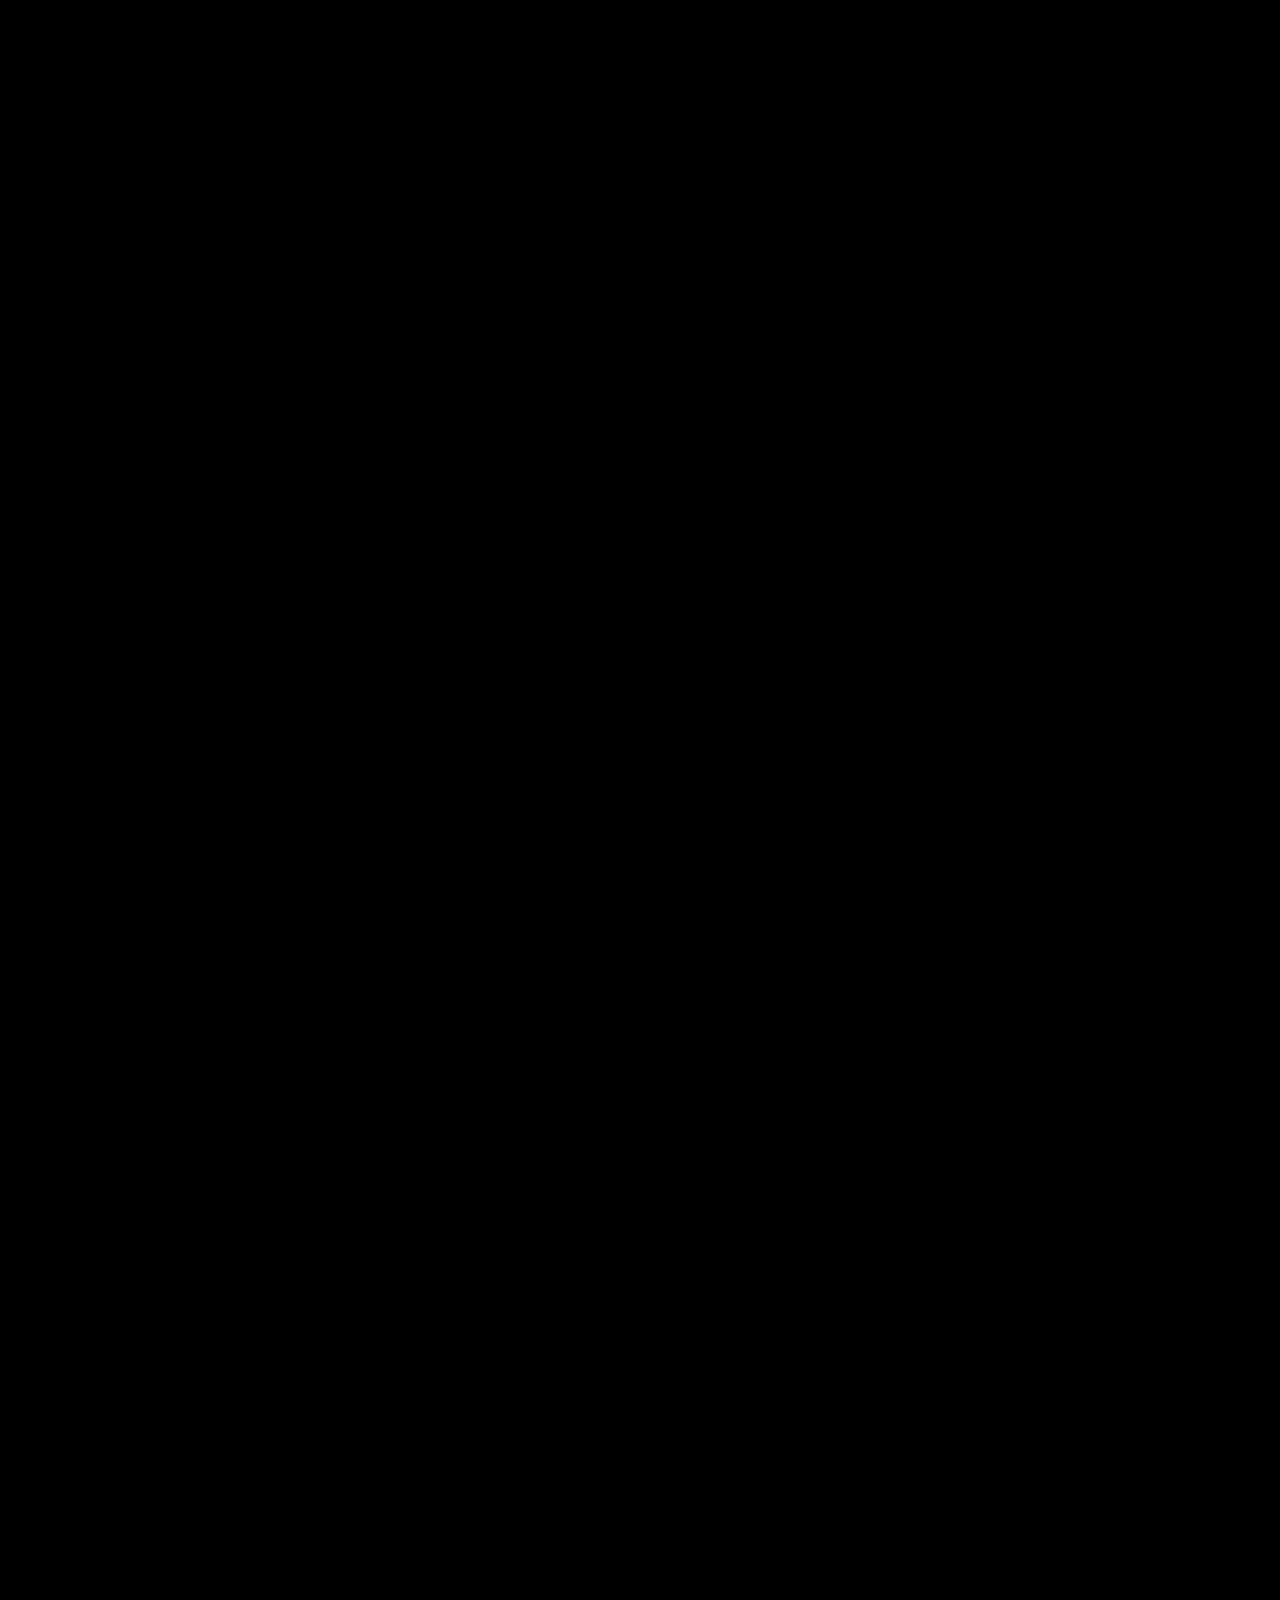
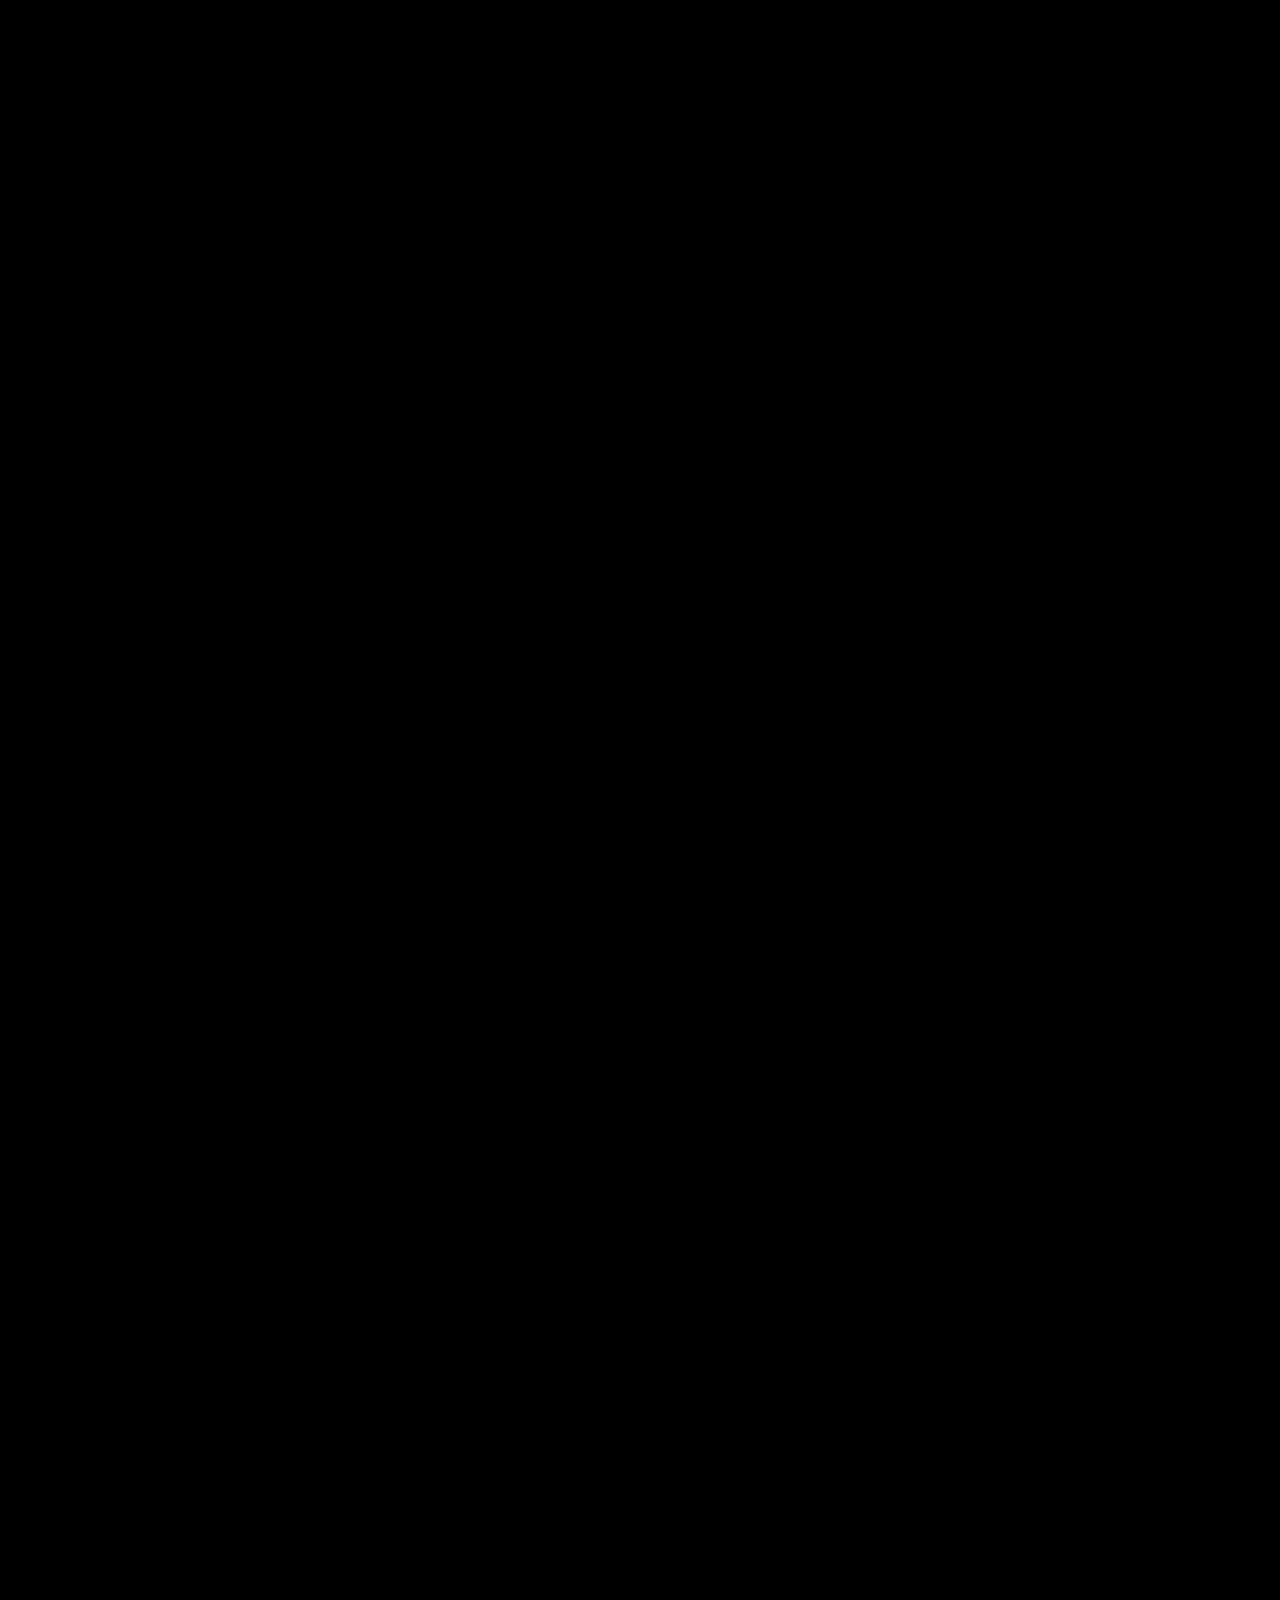
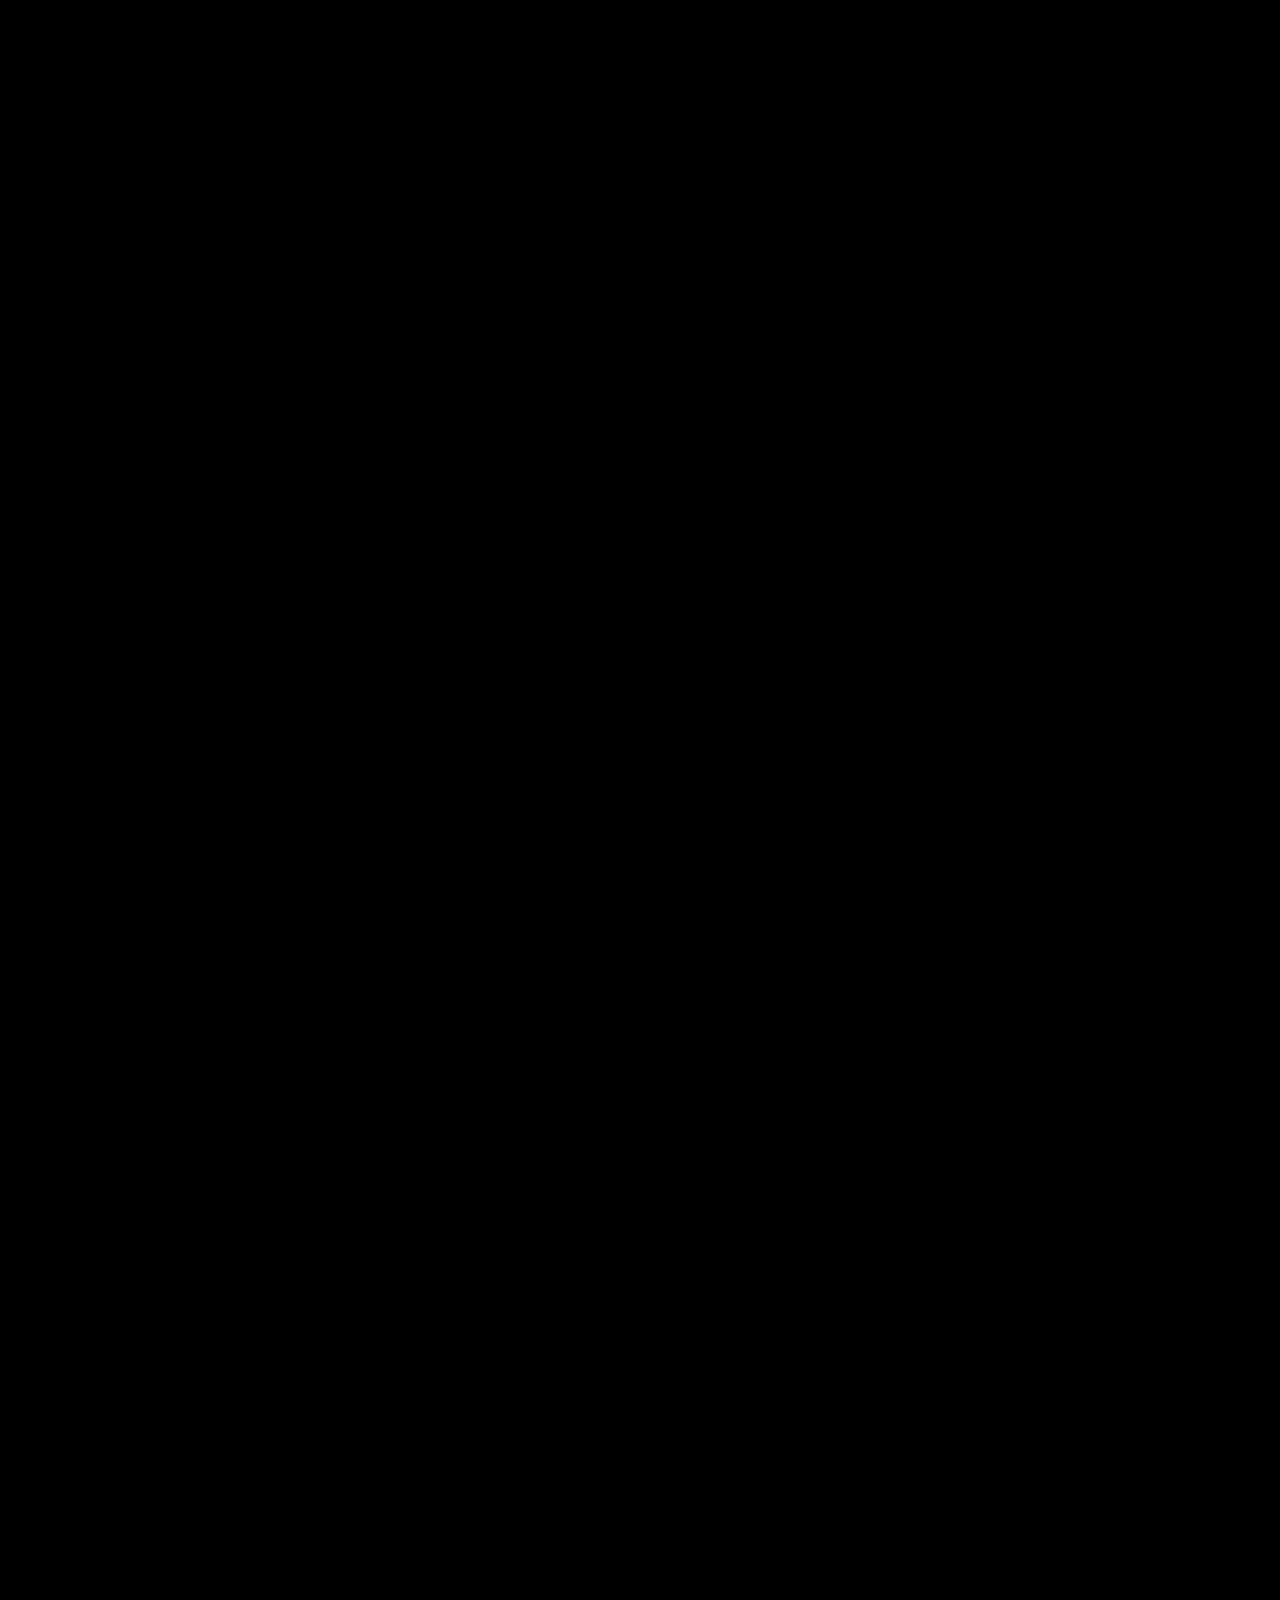
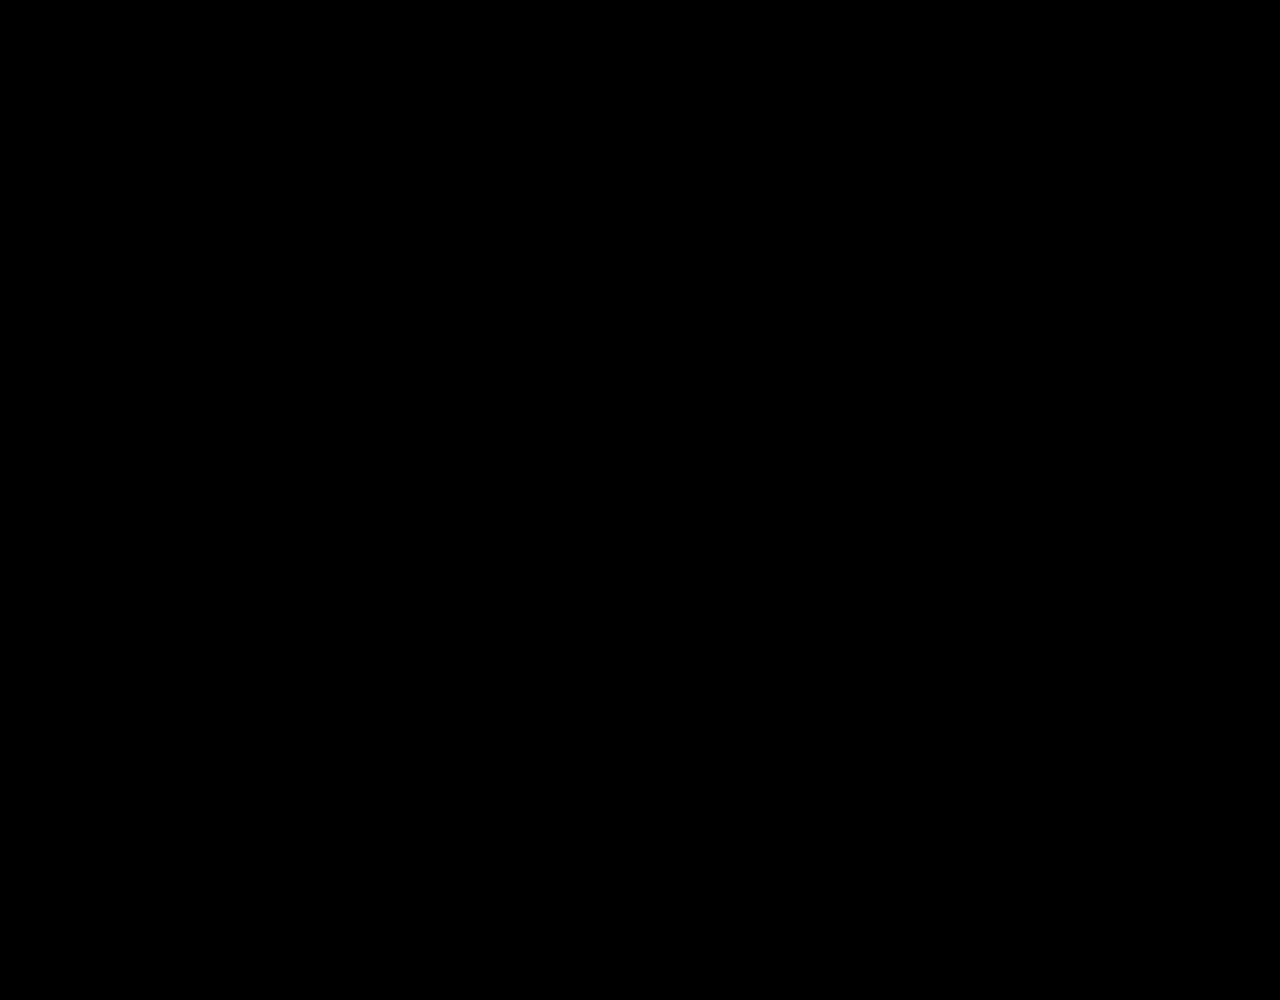
==== commit 3381f39d: "Signing: a pane of glass to sign on, a quill that follows the hand, and smooth fine gold ink Co-Auth" ====
--- a/index.html
+++ b/index.html
@@ -42,8 +42,8 @@
   </script>
 
   <link rel="preload" as="image" href="assets/loader-moon.webp" fetchpriority="high">
-  <link rel="stylesheet" href="style.css?v=20261008a">
-  <script src="script.js?v=20261008a" defer></script>
+  <link rel="stylesheet" href="style.css?v=20261009b">
+  <script src="script.js?v=20261009b" defer></script>
 </head>
 
 <body>
@@ -226,7 +226,8 @@
                 </svg>
               </button>
 
-              <!-- Signature pad, for signing with a finger or mouse -->
+              <!-- Signature pad, for signing with a finger or mouse: a pane of glass to sign on -->
+              <span class="sign-glass" aria-hidden="true"></span>
               <canvas class="sign-pad" aria-label="Draw your signature"></canvas>
               <span class="sign-hint" aria-hidden="true">Sign here</span>
 
--- a/style.css
+++ b/style.css
@@ -1164,6 +1164,7 @@
 
 /* The pad takes the field's place while drawing */
 .sign-pad,
+.sign-glass,
 .sign-hint {
   position: absolute;
   left: 0;
@@ -1180,7 +1181,84 @@
   height: 100%;
   touch-action: none;      /* drawing must not scroll the page */
   cursor: crosshair;
-}
+  /* the ink's faint glow, done by the GPU so drawing never has to redraw */
+  filter: drop-shadow(0 0 2px rgba(216, 169, 100, 0.45));
+}
+
+/* With a mouse or pen the quill is the pointer */
+@media (pointer: fine) {
+  .sign-pad { cursor: none; }
+}
+
+/* A pane of glass to sign on: the crater shows through, gently softened;
+   light catches its edges and a reflection drifts across now and then. */
+.sign-glass {
+  border-radius: 10px;
+  overflow: hidden;
+  pointer-events: none;
+  background: linear-gradient(135deg, rgba(255,255,255,0.08), rgba(255,255,255,0.015) 38%, rgba(255,255,255,0.04) 62%, rgba(255,255,255,0.01));
+  -webkit-backdrop-filter: blur(3px) saturate(1.1) brightness(0.88);
+          backdrop-filter: blur(3px) saturate(1.1) brightness(0.88);
+  border: 1px solid rgba(255, 255, 255, 0.16);
+  box-shadow:
+    inset 0 1px 0 rgba(255, 255, 255, 0.45),
+    inset 1px 0 0 rgba(255, 255, 255, 0.14),
+    inset -1px 0 0 rgba(255, 255, 255, 0.06),
+    inset 0 -2px 0 rgba(0, 0, 0, 0.35),
+    inset 0 0 24px rgba(255, 255, 255, 0.05),
+    0 14px 32px rgba(0, 0, 0, 0.55),
+    0 2px 6px rgba(0, 0, 0, 0.4);
+}
+
+.sign-glass::before,
+.sign-glass::after {
+  content: "";
+  position: absolute;
+  pointer-events: none;
+}
+
+.sign-glass::before {            /* a soft diagonal reflection */
+  inset: 0;
+  background: linear-gradient(112deg, transparent 0 22%, rgba(255,255,255,0.10) 30%, rgba(255,255,255,0.02) 38%, transparent 46%, transparent 70%, rgba(255,255,255,0.05) 76%, transparent 82%);
+}
+
+.sign-glass::after {             /* light sliding across the glass */
+  top: 0;
+  bottom: 0;
+  left: -45%;
+  width: 38%;
+  background: linear-gradient(105deg, transparent, rgba(255, 250, 235, 0.16) 45%, rgba(255, 250, 235, 0.05) 55%, transparent);
+  animation: glass-sheen 7s ease-in-out infinite;
+}
+
+@keyframes glass-sheen {
+  0%, 62% { left: -45%; }
+  100%    { left: 115%; }
+}
+
+/* The quill that follows the hand while signing */
+.sign-quill {
+  position: fixed;
+  left: 0;
+  top: 0;
+  z-index: 60;
+  pointer-events: none;
+  opacity: 0;
+  transition: opacity 0.35s ease;
+  will-change: transform;
+}
+
+.sign-quill.is-shown { opacity: 1; }
+
+.sign-quill svg {
+  display: block;
+  overflow: visible;
+  margin: -116px 0 0 -2px;
+  filter: drop-shadow(0 4px 6px rgba(0, 0, 0, 0.6));
+  transition: transform 0.25s cubic-bezier(.2, .7, .2, 1);
+}
+
+.sign-quill.is-up svg { transform: translate(5px, -7px); }   /* lifted off the glass */
 
 .sign-hint {
   display: flex;
@@ -1202,7 +1280,13 @@
   transition: height 0.6s ease, border-color 0.6s ease;
 }
 
+.waitlist.is-draw .waitlist-field,
+.waitlist.is-draw .waitlist-field:focus-within {
+  border-bottom-color: transparent;     /* the glass is the box now */
+}
+
 .waitlist.is-draw .sign-pad,
+.waitlist.is-draw .sign-glass,
 .waitlist.is-draw .sign-hint {
   opacity: 1;
   visibility: visible;
@@ -2659,3 +2743,7 @@
     animation: none;
   }
 }
+
+@media (prefers-reduced-motion: reduce) {
+  .sign-glass::after { animation: none; }
+}
